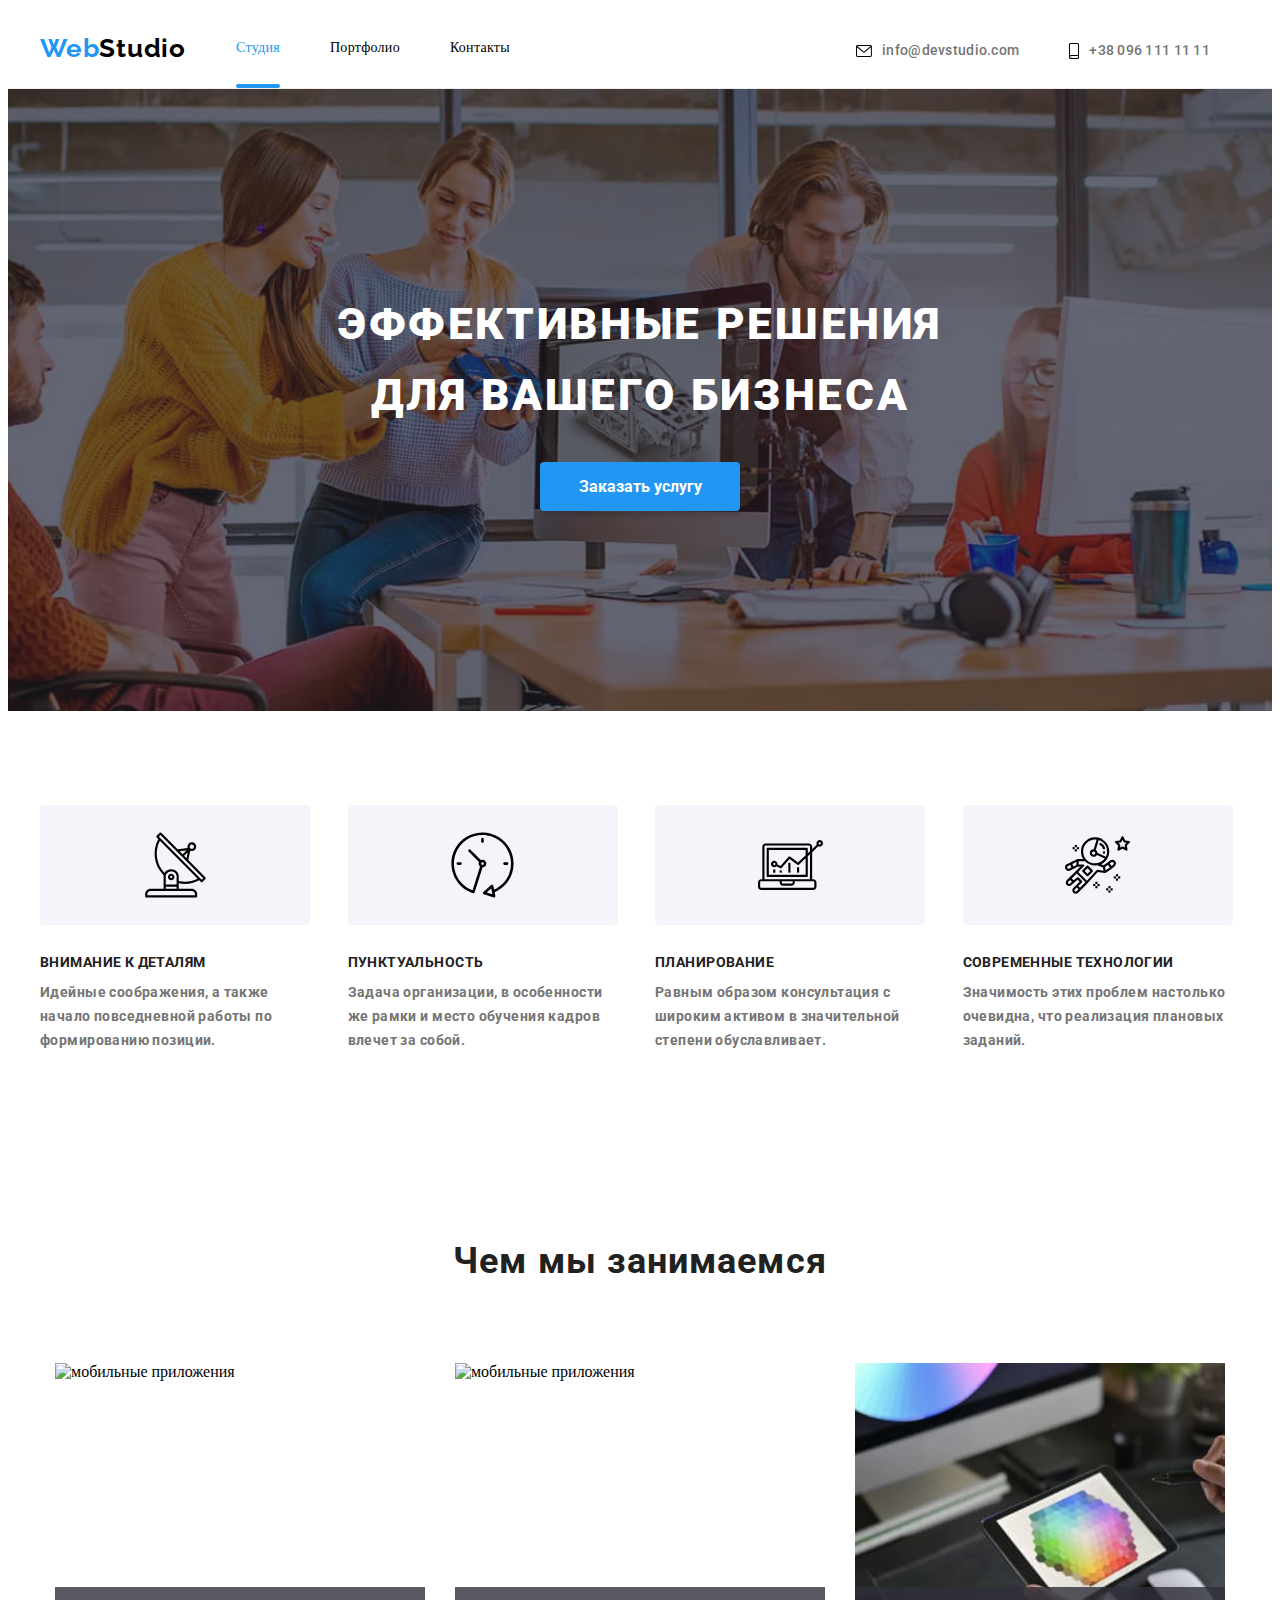
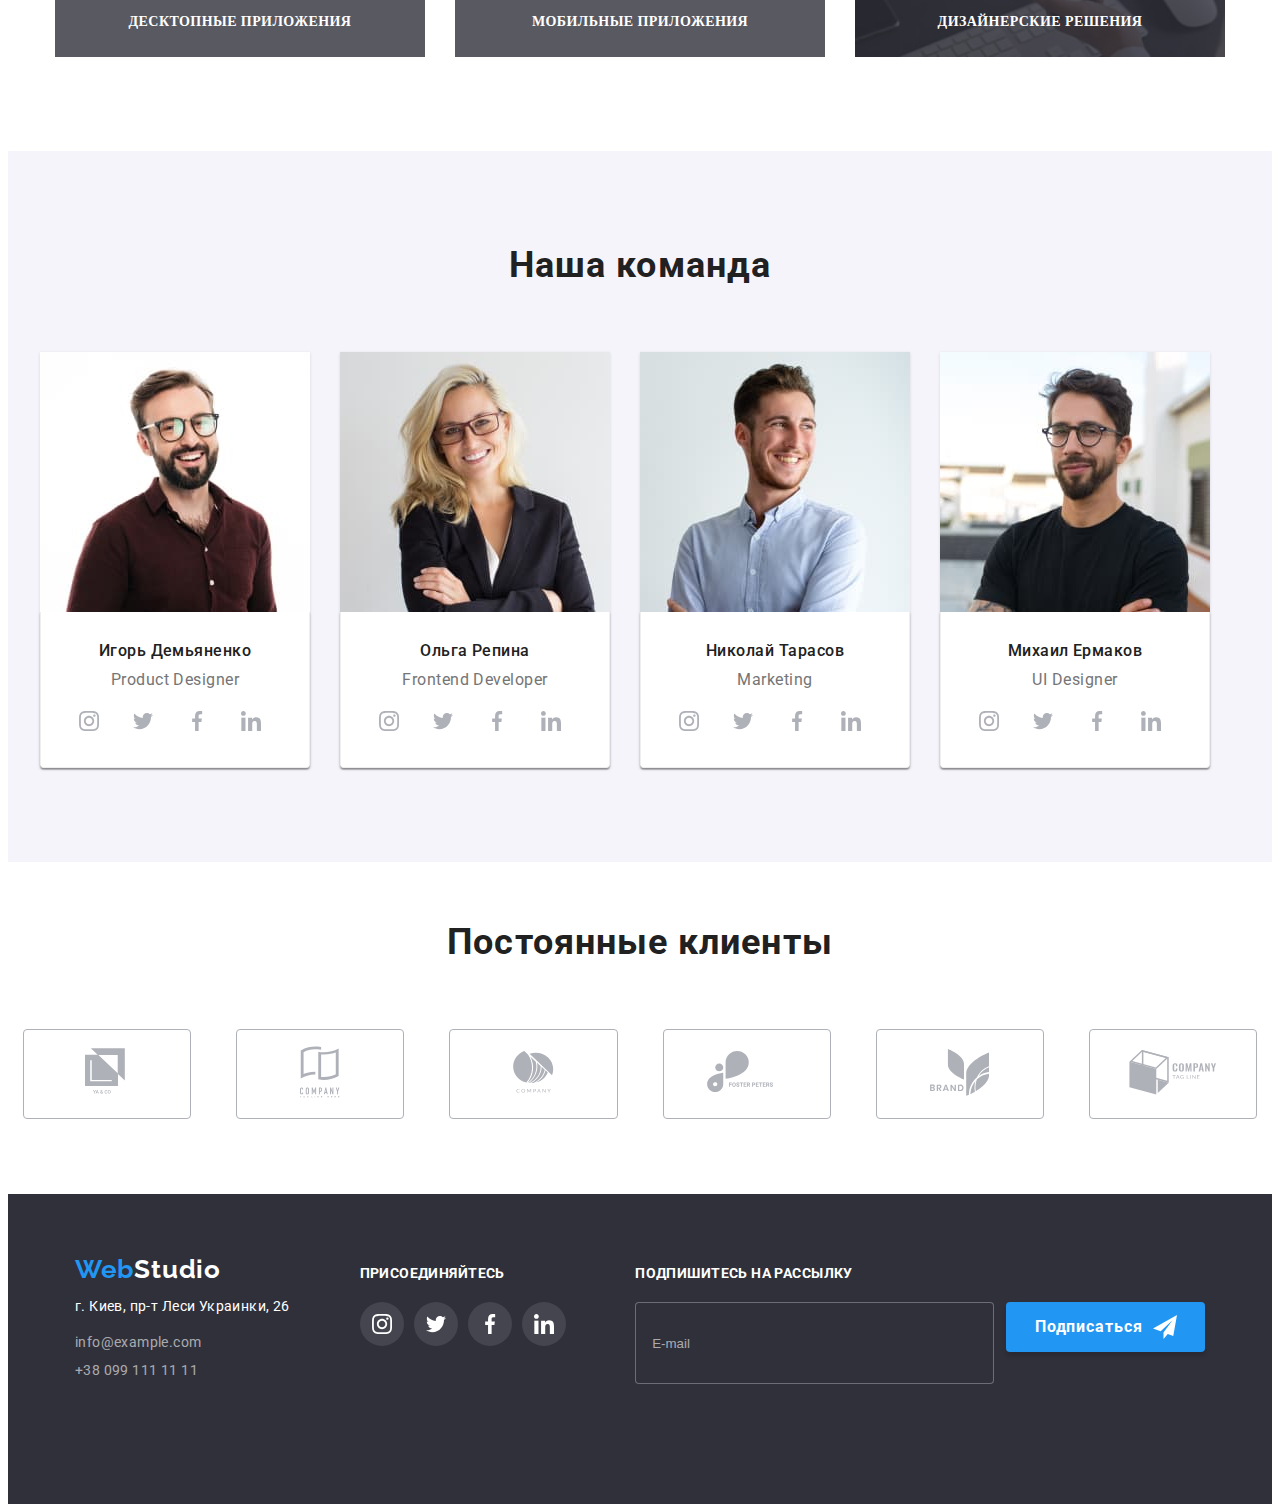
==== index.html @ 05af5a10 "edit igor image" ====
<!DOCTYPE html>
<html lang="en">
<head>
    <meta charset="UTF-8">
    <meta http-equiv="X-UA-Compatible" content="IE=edge">
    <meta name="viewport" content="width=device-width, initial-scale=1.0">
    <title>Студия</title>
    <link rel="preconnect" href="https://fonts.gstatic.com">
    <link href="https://fonts.googleapis.com/css2?family=Raleway:wght@700&family=Roboto:wght@400;500;700;900&display=swap"
        rel="stylesheet">
    <link rel="stylesheet" href="https://cdnjs.cloudflare.com/ajax/libs/modern-normalize/1.0.0/modern-normalize.min.css"
        integrity="sha512-ISS7cAi1PEhQ8jnbJpJZMd29NlhNj4AWYyLOSp2CE/CsHxTCu+r+t0D2yoJudVrd0/8fTVPUVDzY5Tvli75u/g=="
        crossorigin="anonymous" />
        <link rel="stylesheet" href="https://cdnjs.cloudflare.com/ajax/libs/animate.css/4.1.1/animate.min.css" />
    <link rel="stylesheet" href="./css/main.min.css">
</head>
<body>
    <header class="header">
        <div class="container">  

            <a class="main-logo link" href="./index.html">
               <span class="web">Web</span>Studio</a> 

            <nav class="navigation">
                <ul class="navigation-list list ">
                    <li class="navigation-list__navigation-item">
                        <a class="navigation-link link current" href="#">Студия</a></li>
                    <li class="navigation-list__navigation-item">
                        <a class="navigation-link link" href="./portfolio.html">Портфолио</a></li>
                    <li class="navigation-list__navigation-item">
                        <a class="navigation-link link" href="#">Контакты</a></li>
                </ul>
            </nav>

            <button type="button" class="burger-btn" data-menu-button>                
                <svg class="burger-icon" width="40" height="40">
                    <use href="./images/sprite.svg#burger"></use>
                </svg>
            </button>

        <ul class="contact-list list">
            <div class="contact-box">
                <li class="contact-info">
                <a class="contact-list__mail-link link" href="mailto:info@devstudio.com">
                    <svg class="contact-list__icons-contact-link" width="16" height="12">
                        <use href="./images/sprite.svg#icon-envelope"></use>
                    </svg>info@devstudio.com</a>
                </li>                     

                <li class="contact-info">
                <a class="contact-list__tel-link link" href="tel:+380961111111">
                    <svg class="contact-list__icons-contact-link" width="10" height="16">
                        <use href="./images/sprite.svg#icon-smartphone"></use>
                    </svg>+38 096 111 11 11</a>
                </li>               
            </div>          
             

        </ul>
        </div>

                          <!-- ================MOBILE-MENU=================== -->

        <div class="mobile-menu" data-menu>
            <button type="button" class="mobile-menu-close-btn" data-menu-close>
                <svg class="mobile-close-icon" width="40" height="40">
                    <use href="./images/sprite.svg#close_icon"></use>
                </svg>
            </button>
            <ul class="mobile-menu-list list">
                <li class="mobile-menu-item">
                    <a class="mobile-menu-link link" href="#" >Студия</a>
                </li>
                <li class="mobile-menu-item">
                    <a class="mobile-menu-link link" href="./portfolio.html" >Портфолио</a>
                </li>
                <li class="mobile-menu-item">
                    <a class="mobile-menu-link link" href="#" >Контакты</a>
                </li>
            </ul>
            <ul class="mobile-contact-list list">
                <li class="mobile-contact-item">
                    <a href="tel:+380961111111" class="mobile-tel link">
                        +38 096 111 11 11</a>
                </li>
                <li class="mobile-contact-item">
                    <a href="mailto:info@devstudio.com" class="mobile-mail link">
                        info@devstudio.com</a>
                </li>
            </ul>
            <ul class="mobile-social-list list">

                <li class="mobile-social-link">Instagram</li>
                
                <li class="mobile-social-link">Twitter</li>
                
                <li class="mobile-social-link">Facebook</li>
                
                <li class="mobile-social-link">Linkedin</li>
                

            </ul>

        </div>
    </header>   
    <main>
                                                <!-- HERO -->
        <section class="hero section">
            <div class="hero-group">
                <h2 class="hero-item">
                Эффективные решения для вашего бизнеса
            </h2>
            <button type=button class="modal-btn" data-modal-open> Заказать услугу </button>
            </div>
            
        </section>

                                                <!-- ABOUT -->

        <section class="section about">
          <div class="container">
              <ul class="about-list list"> 
                  
            <li class="about-list-item">
                <div class="box">
                    <svg class="svg-icons" width="65" height="70">
                        <use href="./images/sprite.svg#icon-antenna"></use>
                    </svg>
                </div>
                <h3 class="about-title">
                    Внимание к деталям
                </h3>
                <p class="features description">
                    Идейные соображения, а также начало повседневной работы по формированию позиции.
                </p>
            </li>
            <li class="about-list-item">
                <div class="box">
                    <svg class="svg-icons" width="65" height="70">
                        <use href="./images/sprite.svg#icon-clock"></use>
                    </svg>
                </div>
                <h3 class="about-title">
                    Пунктуальность
                </h3>
                <p class="features description">
                    Задача организации, в особенности же рамки и место обучения кадров влечет за собой.
                </p>
            </li>
            <li class="about-list-item">
                <div class="box">
                    <svg class="svg-icons" width="65" height="70">
                        <use href="./images/sprite.svg#icon-diagram"></use>
                    </svg>
                </div>
                <h3 class="about-title">
                    Планирование
                </h3>
                <p class="features description">
                    Равным образом консультация с широким активом в значительной степени обуславливает.
                </p>
            </li>
            <li class="about-list-item">
                <div class="box">
                    <svg class="svg-icons" width="65" height="70">
                        <use href="./images/sprite.svg#icon-astronaut"></use>
                    </svg>
                </div>
                <h3 class="about-title">
                    Современные технологии
                </h3>
                <p class="features description">
                    Значимость этих проблем настолько очевидна, что реализация плановых заданий.
                </p>
            </li>
            </ul> 
          </div>

        </section>
        
                             <!-- деятельность (ТОЛЬКО ДЛЯ ДЕСКТОПА)-->

        <section class="activity section">

            <div class="activity-container container">
                <h2 class="visually-hidden">галерея работ</h2>
                <h2 class="title">
                    Чем мы занимаемся
                </h2>
                <div class="activity-list">

                    <ul class="activity-item list">
                        <li class="activity-item-img">
                            <p class="activity-text">десктопные приложения</p>
                            <picture>
                                <source srcset="./images/desctop/Деятельность/box1.jpg 1x, ./images/desktop/Деятельность/box1@2x.jpg 2x"
                                    media="(min-width:1200px)">
                                <img src="./images/desctop/Деятельность/" alt="мобильные приложения">
                            </picture>
                        </li>
                        <li class="activity-item-img">
                            <p class="activity-text">мобильные приложения</p>
                            <picture>
                                <source srcset="./images/desctop/Деятельность/box2.jpg 1x, ./images/desktop/Деятельность/box2@2x.jpg 2x" media="(min-width:1200px)">
                                <img src="./images/desctop/Деятельность/" alt="мобильные приложения">
                            </picture>
                        </li>
                        <li class="activity-item-img">
                             <p class="activity-text">дизайнерские решения</p>
                            <picture>
                                <source srcset="./images/desktop/Деятельность/box3.jpg 1x, ./images/desktop/Деятельность/box3@2x.jpg 2x" media="(min-width:1200px)">
                                <img src="./images/desctop/Деятельность/" alt="дизайнерские решения">
                            </picture>
                        </li>   
               
                    </ul>
                </div>
                
            </div>
            
        </section>

                                                <!-- НАША КОМАНДА -->

        <section class="team section">
            
            <div class="team container">
                <h2 class="title">
                    Наша команда
                </h2>
                       
            <ul class="team-list list">
                <li class="team-list-item">
                    
                    <div class="card">
                        
                        <picture>
                            <source srcset="./images/desktop/Игорь/igor.jpg 1x, ./images/desktop/Игорь/igor@2x.jpg 2x" media="(min-width:1200px)">
                            <source srcset="./images/tablet/Игорь/igor.jpg 1x, ./images/tablet/Игорь/igor@2x.jpg 2x" media="(min-width:768px)">
                            <source srcset="./images/mobile/Игорь/igor-m.jpg 1x, ./images/mobile/Игорь/igor-m@2x.jpg 2x" media="(min-width:320px)">
                            <img class="card-img" src="./images/desktop/igor-m.jpg" alt="Игорь Демьяненко">
                        </picture>
                        <div class="card-name">
                            <h3 class="name">Игорь Демьяненко</h3>
                            <p class="function" lang="en">Product Designer</p>
                                        <ul class="social-list">
                                            <li class="social-list-item list">
                                                <a href="" class="social-list-link link">
                                                    <svg class="social-list-icon">
                                        
                                                        <use href="./images/sprite.svg#icon-instagram"></use>
                                                    </svg>
                                                </a>
                                        
                                            </li>
                                            <li class="social-list-item list">
                                                <a href="" class="social-list-link link">
                                                    <svg class="social-list-icon">
                                        
                                                        <use href="./images/sprite.svg#icon-twitter"></use>
                                                    </svg>
                                                </a>
                                        
                                            </li>
                                            <li class="social-list-item list">
                                                <a href="" class="social-list-link link">
                                                    <svg class="social-list-icon">
                                        
                                                        <use href="./images/sprite.svg#icon-facebook"></use>
                                                    </svg>
                                                </a>
                                        
                                            </li>
                                            <li class="social-list-item list">
                                                <a href="" class="social-list-link link">
                                                    <svg class="social-list-icon">
                                        
                                                        <use href="./images/sprite.svg#icon-linkedin"></use>
                                                    </svg>
                                                </a>
                                        
                                            </li>
                                        
                                        </ul>
                        </div>                        
                        
                    </div>
                    
                </li>

                <li class="team-list-item">
                    <div class="card">
                        
                        <picture>
                            <source srcset="./images/desktop/Ольга/olga.jpg 1x, ./images/desktop/Ольга/olga@2x.jpg 2x" media="(min-width:1200px)">
                            <source srcset="./images/tablet/Ольга/olga.jpg 1x, ./images/tablet/Ольга/olga@2x.jpg 2x" media="(min-width:768px)">
                            <source srcset="./images/mobile/Ольга/olga.jpg 1x, ./images/mobile/Ольга/olga@2x.jpg 2x" media="(min-width:320px)">
                            <img class="card-img" src="./images/desktop/Ольга/olga.jpg" alt="Ольга Репина">
                        </picture>

                            <div class="card-name">
                               <h3 class="name">Ольга Репина</h3>
                               <p class="function" lang="en">Frontend Developer</p>
                            <ul class="social-list">
                                <li class="social-list-item list">
                                    <a href="" class="social-list-link link">
                                        <svg class="social-list-icon">
                            
                                            <use href="./images/sprite.svg#icon-instagram"></use>
                                        </svg>
                                    </a>
                            
                                </li>
                                <li class="social-list-item list">
                                    <a href="" class="social-list-link link">
                                        <svg class="social-list-icon">
                            
                                            <use href="./images/sprite.svg#icon-twitter"></use>
                                        </svg>
                                    </a>
                            
                                </li>
                                <li class="social-list-item list">
                                    <a href="" class="social-list-link link">
                                        <svg class="social-list-icon">
                            
                                            <use href="./images/sprite.svg#icon-facebook"></use>
                                        </svg>
                                    </a>
                            
                                </li>
                                <li class="social-list-item list">
                                    <a href="" class="social-list-link link">
                                        <svg class="social-list-icon">
                            
                                            <use href="./images/sprite.svg#icon-linkedin"></use>
                                        </svg>
                                    </a>
                            
                                </li>
                            </div>
                                                             
                    </div>
                </li>

                <li class="team-list-item">
                    <div class="card">
                        
                        <picture>
                            <source srcset="./images/desktop/Николай/nikolai.jpg 1x, ./images/desktop/Николай/nikolai@2x.jpg 2x" media="(min-width:1200px)">
                            <source srcset="./images/tablet/Николай/nikolai.jpg 1x, ./images/tablet/Николай/nikolai@2x.jpg 2x" media="(min-width:768px)">
                            <source srcset="./images/mobile/Николай/nikolai.jpg 1x, ./images/mobile/Николай/nikolai@2x.jpg 2x" media="(min-width:320px)">
                            <img class="card-img" src="./images/desktop/Николай/nikolai.jpg" alt="Николай Тарасов">
                        </picture>

                            <div class="card-name">
                                <h3 class="name">Николай Тарасов</h3>
                                <p class="function" lang="en">Marketing</p>
                                <ul class="social-list">
                                    <li class="social-list-item list">
                                        <a href="#" class="social-list-link link">
                                            <svg class="social-list-icon">
                                
                                                <use href="./images/sprite.svg#icon-instagram"></use>
                                            </svg>
                                        </a>
                                
                                    </li>
                                    <li class="social-list-item list">
                                        <a href="#" class="social-list-link link">
                                            <svg class="social-list-icon">
                                
                                                <use href="./images/sprite.svg#icon-twitter"></use>
                                            </svg>
                                        </a>
                                
                                    </li>
                                    <li class="social-list-item list">
                                        <a href="#" class="social-list-link link">
                                            <svg class="social-list-icon">
                                
                                                <use href="./images/sprite.svg#icon-facebook"></use>
                                            </svg>
                                        </a>
                                
                                    </li>
                                    <li class="social-list-item list">
                                        <a href="#" class="social-list-link link">
                                            <svg class="social-list-icon">
                                
                                                <use href="./images/sprite.svg#icon-linkedin"></use>
                                            </svg>
                                        </a>
                                
                                    </li>
                            </div>
                            
                    </div>
                </li>

                <li class="team-list-item">
                    <div class="card">
                        
                        <picture>
                            <source srcset="./images/desktop/Михаил/misha.jpg 1x, ./images/desktop/Михаил/misha@2x.jpg 2x" media="(min-width:1200px)">
                            <source srcset="./images/tablet/Михаил/misha.jpg 1x, ./images/tablet/Михаил/misha@2x.jpg 2x" media="(min-width:768px)">
                            <source srcset="./images/mobile/Михаил/misha.jpg 1x, ./images/mobile/Михаил/misha@2x.jpg 2x" media="(min-width:320px)">
                            <img class="card-img" src="./images/desktop/Михаил/misha.jpg" alt="Михаил Ермаков">
                        </picture>

                        <div class="card-name">
                            <h3 class="name">Михаил Ермаков</h3>
                            <p class="function" lang="en">UI Designer</p>
                            <ul class="social-list">
                                <li class="social-list-item list">
                                    <a href="#" class="social-list-link link">
                                        <svg class="social-list-icon">
                            
                                            <use href="./images/sprite.svg#icon-instagram"></use>
                                        </svg>
                                    </a>
                            
                                </li>
                                <li class="social-list-item list">
                                    <a href="#" class="social-list-link link">
                                        <svg class="social-list-icon">
                            
                                            <use href="./images/sprite.svg#icon-twitter"></use>
                                        </svg>
                                    </a>
                            
                                </li>
                                <li class="social-list-item list">
                                    <a href="#" class="social-list-link link">
                                        <svg class="social-list-icon">
                            
                                            <use href="./images/sprite.svg#icon-facebook"></use>
                                        </svg>
                                    </a>
                            
                                </li>
                                <li class="social-list-item list">
                                    <a href="#" class="social-list-link link">
                                        <svg class="social-list-icon">
                            
                                            <use href="./images/sprite.svg#icon-linkedin"></use>
                                        </svg>
                                    </a>
                            
                                </li>
                        </div>
                                                               
                    </div>
                    
                </li>

            </ul>
            </div>
        </section> 

                                                <!--ПОСТОЯННЫЕ КЛИЕНТЫ-->           
                   
        <section class="clients section">

            <h2 class="title">
                Постоянные клиенты
            </h2>
            <ul class="clients-list list">
                <div class="clients-list-box">
                    <li class="clients-list-item list">
                    <a class="clientt-list-item-link link" href="#">
                        <svg class="client-logo" width="44" height="49">
                            <use href="./images/sprite.svg#icon-logo1"></use>
                        </svg>
                    </a>

                </li>
                <li class="clients-list-item list">
                    <a class="clientt-list-item-link link" href="#">
                        <svg class="client-logo" width="40" height="52">
                            <use href="./images/sprite.svg#icon-logo2"></use>
                        </svg>
                    </a>
                    
                </li>
                <li class="clients-list-item list">
                    <a class="clientt-list-item-link link" href="#">
                        <svg class="client-logo" width="41" height="42">
                            <use href="./images/sprite.svg#icon-logo3"></use>
                        </svg>
                    </a>
                 </li>
                 <li class="clients-list-item list">
                    <a class="clientt-list-item-link link" href="#">
                        <svg class="client-logo" width="79" height="42">
                            <use href="./images/sprite.svg#icon-logo4"></use>
                        </svg>
                    </a>
                    

                </li>
                <li class="clients-list-item list">
                    <a class="clientt-list-item-link link" href="#">
                        <svg class="client-logo" width="59" height="47">
                            <use href="./images/sprite.svg#icon-logo5"></use>
                        </svg>
                    </a>
                    

                </li>
                <li class="clients-list-item list">
                    <a class="clientt-list-item-link link" href="#">
                        <svg class="client-logo" width="88" height="45">
                            <use href="./images/sprite.svg#icon-logo6"></use>
                        </svg>
                    </a>
                    

                </li>

                </div>
                    

               
                
            </ul>
        </section>
    </main>
                                                <!-- FOOTER -->

    <footer class="footer">
        <div class="footer-main container">
            <div class="footer-wrapper">
                 <div class="footer-adress">
                     <div class="logo">
                    <a class="footer-logo link" href="">
                        <span class="web">Web</span>Studio</a>
                </div>
    
            <address class="adress">
                <ul class="adress-list list">
                    <li>
                        <a class="location-link link" href="">г. Киев, пр-т Леси Украинки, 26</a>
                    </li>
                    <li>
                        <a class="footer-link-mail link" href="mailto:info@example.com">info@example.com</a>
                    </li>
                    <li>
                        <a class="footer-link-tel link" href="tel:+380991111111">+38 099 111 11 11</a>
                    </li>
                </ul>
            </address>
                 </div>

                    <div class="footer-wrapper-social">
                <div class="join-title">
                    <p class="join">присоединяйтесь</p>
                </div>
                
                <ul class="footer-social-list list">
                    <li class="social-item">
                        <a href="" class="social-link link" >
                            <svg class="icon-social" width="20" height="20">
                                <use href="./images/sprite.svg#icon-instagram"></use>
                            </svg>
                        </a>
                    </li>
                    <li class="social-item">
                        <a href="" class="social-link link" >
                            <svg class="icon-social" width="20" height="20">
                                <use href="./images/sprite.svg#icon-twitter"></use>
                            </svg>
                        </a>
                    </li>
                    <li class="social-item">
                        <a href="" class="social-link link" >
                            <svg class="icon-social" width="20" height="20">
                                <use href="./images/sprite.svg#icon-facebook"></use>
                            </svg>
                        </a>
                    </li>
                    <li class="social-item">
                        <a href="" class="social-link link">
                            <svg class="icon-social" width="20" height="20">
                                <use href="./images/sprite.svg#icon-linkedin"></use>
                            </svg>
                        </a>
                    </li>
                </ul>
            </div>

            <div class="footer-form">
                <b class="subscribe">Подпишитесь на рассылку</b>
                <form class="footer-form-items">
                    <input class="subscribe-input" type="email" placeholder="E-mail">
                    <button type="submit" class="subscribe-btn">Подписаться
                        <svg class="send-icon" width="24" height="24">
                            <use href="./images/sprite.svg#icon-send"></use>
                        </svg>
                    </button>
                </form>
            </div>
                
            </div>
         
        </div>
    </footer>

                                                <!--МОДАЛЬНОЕ ОКНО-->
                                                          
    <div class="backdrop is-hidden" data-modal>

        <div class="modal">
            <button type="button" class="modal-close-btn" data-modal-close>
                <svg class="icon-close" width="11" height="11" >
                    <use href="./images/sprite.svg#Vector"></use>
                </svg>
            </button>

            <form action="#" class="modal-form">
                <b class="headline">Оставьте свои данные, мы вам презвоним</b>
                <label class="modal-form-field">
                    Имя
                    <span class="modal-form-input-wrapper">
                        <input type="text" name="user-name" class="modal-form-input" required minlength="2">
                    <svg class="modal-form-icon">
                        <use href="./images/sprite.svg#person"></use>
                    </svg>
                    </span>
                    
                </label> 

                <label class="modal-form-field">
                    Телефон
                    <span class="modal-form-input-wrapper">
                        <input type="tel" name="user-phone" class="modal-form-input" required pattern="[0-9]{3}-[0-9]{3}-[0-9]{2}-[0-9]{2}" title="096-111-11-11">
                    <svg class="modal-form-icon">
                        <use href="./images/sprite.svg#phone"></use>
                    </svg>
                    </span>
                    
                    </label>
                </label>
                
            <label class="modal-form-field">
                    Почта
                    <span class="modal-form-input-wrapper">
                        <input type="email" name="user-email" class="modal-form-input" required>
                    <svg class="modal-form-icon">
                        <use href="./images/sprite.svg#email"></use>
                    </svg>
                    </span>
                    
            </label>
                
            <label class="modal-form-field">
                    Комментарий
                    <textarea name="user-comment" class="modal-form-comment" placeholder="Введите текст"></textarea>
            </label>

               <input type="checkbox" id="user-term" name="user-term" class="modal-form-term visually-hidden" >
            <label for="user-term" class="modal-form-check-desk">
                   Соглашаюсь с рассылкой и принимаю&nbsp<a href="" class="checkbox-link">Условия договора</a>
            </label>
                
                <button type="submit" class="modal-form-btn">Отправить</button>

            </form>

        </div>
    </div>

    <script src="./js/mobile-menu.js"></script>
    <script src="./js/modal.js"></script>
    
</body>
</html>
---- css/main.min.css ----
:root{--main-font: 'Roboto', sans-serif;--secondary-font: 'Raleway', sans-serif;--accent-color: #2196f3;--section-pt: 94px;--section-pb: 94px}.visually-hidden{position:absolute !important;clip:rect(1px 1px 1px 1px);clip:rect(1px, 1px, 1px, 1px);padding:0 !important;border:0 !important;height:1px !important;width:1px !important;overflow:hidden}h1,h2,h3,h4,h5,h6,p{margin:0}ul,ol{margin:0;padding:0}img{display:block}.link{text-decoration:none;display:inline-block}.list{list-style:none}.adress{font-style:normal}.container{padding-left:15px;padding-right:15px}.header .container{display:flex;align-items:center;justify-content:space-between}@media screen and (min-width: 480px){.container{width:480px;margin:0 auto}}@media screen and (min-width: 768px){.container{width:768px}}@media screen and (min-width: 1200px){.container{width:1200px}}.social-link{justify-content:center;align-items:center;display:inline-flex;width:44px;height:44px;border-radius:50%;background:rgba(255,255,255,0.1);transition:background-color 250ms}.social-link:hover,.social-link:focus{background-color:var(--accent-color)}@media screen and (max-width: 767px){.descrition{padding-top:3px;padding-bottom:3px;line-height:1.71;letter-spacing:0.03em;font-family:Roboto;font-weight:400;font-size:14px;line-height:24px;color:#757575}}@media screen and (min-width: 1200px){.description{font-family:var(--main-font);font-weight:700;font-size:14px;line-height:1.71;letter-spacing:0.03em;color:#757575}}.title{font-family:var(--main-font);font-weight:700;font-size:36px;line-height:1.16;text-align:center;letter-spacing:0.03em;color:#212121;margin-bottom:50px}.social-list-link{justify-content:center;align-items:center;display:inline-flex;width:44px;height:44px;border-radius:50%;background-color:#ffffff;transition:background-color 250ms cubic-bezier(0.4, 0, 0.2, 1)}.social-list-link:hover,.social-list-link:focus{background-color:var(--accent-color)}.social-list-icon{fill:#afb1b8;width:20px;height:20px;transition:fill 250ms cubic-bezier(0.4, 0, 0.2, 1)}.social-list-link:hover .social-list-icon,.social-list-link:focus .social-list-icon{fill:#ffffff}.social-list{display:flex;justify-content:center;margin-right:10px}.section{padding-top:var(--section-pt);padding-bottom:var(--section-pb);margin:0 auto}.modal-btn{font-family:var(--main-font);font-weight:bold;font-size:16px;color:#ffffff;line-height:1.87;cursor:pointer;min-width:200px;display:block;margin:0 auto;box-shadow:0px 4px 4px rgba(0,0,0,0.15);padding:10px 32px;background-color:#2196f3;border:none;border-radius:4px;transition:background-color 250ms cubic-bezier(0.4, 0, 0.2, 1)}.modal-btn:hover,.modal-btn:focus{color:#ffffff;background:var(--accent-color)}@media screen and (max-width: 767px){.buttons{display:flex;flex-wrap:wrap;justify-content:flex-start;margin-bottom:40px}.buttons-item{margin-top:8px;margin-right:8px}}@media screen and (min-width: 768px){.buttons{display:flex;justify-content:center;text-align:center;margin-bottom:50px}}.portfolio-btn{font-family:var(--main-font);font-weight:bold;font-size:16px;line-height:1.87;cursor:pointer;display:block;margin-right:8px;padding:6px 22px;border:0;border-radius:4px;transition:color 250ms cubic-bezier(0.4, 0, 0.2, 1),background-color 250ms cubic-bezier(0.4, 0, 0.2, 1)}.portfolio-btn:hover,.portfolio-btn:focus{color:#ffffff;background:var(--accent-color)}.projects{display:flex;flex-wrap:wrap;margin-left:-30px;margin-top:-30px}.project-list-item{text-align:center;margin-left:30px;margin-top:30px;flex-basis:calc(100% / 3 - 30px)}.project-list-item:hover{box-shadow:1px 4px 6px 0px rgba(0,0,0,0.16);box-shadow:0px 4px 4px 0px rgba(0,0,0,0.06);box-shadow:0px 1px 1px 0px rgba(0,0,0,0.12)}.project-list-content-wrapper{position:relative;overflow:hidden}.overlay{position:absolute;top:0;left:0;background-color:rgba(33,150,243,0.9);color:#ffffff;padding-left:24px;padding-right:24px;padding-top:63px;padding-bottom:63px;height:100%;overflow:auto;transform:translateY(100%);opacity:0;transition:transform 300ms cubic-bezier(0.4, 0, 0.2, 1)}.project-card-link:hover .overlay,.project-card-link:focus .overlay{transform:translateY(0%);opacity:1}.project-name{font-family:var(--main-font);font-weight:700;font-size:18px;line-height:2;letter-spacing:0.06em;color:#212121}.project-type{font-family:var(--main-font);font-weight:400;font-size:16px;line-height:1.87;letter-spacing:0.03em;color:#757575}.backdrop{position:fixed;top:0;left:0;width:100vw;height:100vh;background-color:rgba(0,0,0,0.2);transition-duration:300ms}@media screen and (max-width: 767px){.modal{position:absolute;top:50%;left:50%;transform:translate(-50%, -50%);width:450px;height:609px;background-color:#ffffff;border-radius:4px;padding:40px}.modal-form-field{margin-top:10px}.modal-form-check-desk{display:flex;align-items:center}.modal-form-check-desk::before{display:block;content:'';width:16px;height:16px;outline:1px solid #000000;cursor:pointer;margin-right:8px}.modal-form-term:checked+.modal-form-check-desk::before{background-image:url("../images/checkbox-icon.svg");background-repeat:no-repeat;background-color:var(--accent-color);background-position:center}.modal-form-term:focus+.modal-form-check-desk::before{box-shadow:0 0 0 2px var(--accent-color)}.modal-close-btn{position:absolute;top:8px;right:8px;width:30px;height:30px;border-radius:50%;outline:none;background-color:#fff;border:1px solid rgba(0,0,0,0.1)}.icon-close:hover,.icon-close:focus{fill:var(--accent-color);transition:fill 250ms cubic-bezier(0.4, 0, 0.2, 1)}.is-hidden{opacity:0;visibility:hidden;pointer-events:none}}@media screen and (min-width: 768px){.modal{position:absolute;top:50%;left:50%;width:450px;max-height:609px;transform:translate(-50%, -50%);background-color:#fff;border-radius:4px;padding:40px}.modal-close-btn{position:absolute;top:13px;right:13px;width:30px;height:30px;border-radius:50%;outline:none;background-color:#fff;border:1px solid rgba(0,0,0,0.1)}.modal-form-check-desk{display:flex;justify-content:center;font-size:12px;line-height:1.16;letter-spacing:0.01em}.modal-form-check-desk::before{display:block;content:'';width:16px;height:16px;outline:1px solid #000000;cursor:pointer;margin-right:8px}.modal-form-term:checked+.modal-form-check-desk::before{background-image:url("../images/checkbox-icon.svg");background-repeat:no-repeat;background-color:var(--accent-color);background-position:center}.modal-form-term:focus+.modal-form-check-desk::before{box-shadow:0 0 0 2px var(--accent-color)}.is-hidden{opacity:0;visibility:hidden;pointer-events:none}}@media screen and (min-width: 1200px){.modal{position:absolute;top:50%;left:50%;transform:translate(-50%, -50%);width:528px;height:580px;background-color:#ffffff;border-radius:4px;padding:40px}.modal-close-btn{position:absolute;display:flex;justify-content:center;align-items:center;width:30px;height:30px;margin-left:auto;border-radius:50%;top:8px;right:8px;cursor:pointer;background-color:#fff;border:1px solid rgba(0,0,0,0.1);outline:none}.modal-close-btn:focus,.modal-close-btn:hover{outline:none;border-color:var(--accent-color);transition:border-color 250ms cubic-bezier(0.4, 0, 0.2, 1)}.icon-close:hover,.icon-close:focus{fill:var(--accent-color);transition:fill 250ms cubic-bezier(0.4, 0, 0.2, 1)}.is-hidden{opacity:0;visibility:hidden;pointer-events:none}}.modal-form{display:flex;flex-direction:column}.modal-form b{font-weight:700;font-size:20px;line-height:1.15;text-align:center;letter-spacing:0.03em;margin-bottom:12px}.modal-form-input{width:100%;height:40px;border:1px solid rgba(33,33,33,0.2);border-radius:4px;padding-left:42px}.modal-form-input:focus{outline:none;border-color:var(--accent-color);transition:border-color 250ms cubic-bezier(0.4, 0, 0.2, 1)}.modal-form-input-wrapper{display:block;position:relative;margin-top:4px}.modal-form-icon{position:absolute;display:block;width:18px;height:18px;top:50%;bottom:0;left:12px;transform:translateY(-50%);transition:fill 250ms cubic-bezier(0.4, 0, 0.2, 1)}.modal-form-input:focus+.modal-form-icon{fill:var(--accent-color)}.modal-form-comment{width:100%;height:120px;border:1px solid rgba(33,33,33,0.2);box-sizing:border-box;border-radius:4px;margin-top:4px;margin-bottom:20px;padding:12px 16px;resize:none;transition:border-color 250ms cubic-bezier(0.4, 0, 0.2, 1)}.modal-form-comment::placeholder{color:rgba(117,117,117,0.5)}.modal-form-comment:focus{outline:none;border-color:var(--accent-color)}.checkbox-link{color:var(--accent-color)}.modal-form-check-desk{font-size:12px;line-height:1.16;letter-spacing:0.01em}.modal-form-btn{font-family:var(--main-font);font-weight:bold;font-size:16px;color:#ffffff;line-height:1.87;cursor:pointer;min-width:200px;display:block;margin:0 auto;box-shadow:0px 4px 4px rgba(0,0,0,0.15);padding:10px 32px;background-color:#2196f3;border:none;border-radius:4px;margin-top:30px;margin-bottom:40px}@media screen and (max-width: 767px){.navigation-list{display:none}.contact-list{display:none}.burger-btn,.mobile-menu-close-btn{background-color:transparent;border:none;padding:0}.mobile-menu-close-btn{position:absolute;top:10px;right:15px}.svg:transition{fill:var(--accent-color)}.burger-icon{fill:#000}.mobile-menu{position:fixed;z-index:999;top:0;left:50%;width:100vw;height:100vh;padding:48px 40px;overflow:scroll;transform:translateY(-100%) translateX(-50%);transition:250ms cubic-bezier(0.4, 0, 0.2, 1);background-color:#ffffff}.mobile-menu.is-open{transform:translateY(0) translateX(-50%);transition:250ms cubic-bezier(0.4, 0, 0.2, 1)}.mobile-menu-list{margin-bottom:25vh}}.mobile-menu-item{font-family:var(--main-font);font-weight:500;font-size:40px;line-height:1.8;letter-spacing:0.02em;color:#212121}.mobile-contact-list{display:block;margin-bottom:64px}.mobile-menu-link{font-weight:500;font-size:40px;line-height:1.17;letter-spacing:0.02em;color:#212121}.mobile-menu-link:hover,.mobile-menu-link:focus{color:var(--accent-color)}.mobile-contact-item{padding-bottom:32px}.mobile-tel{font-family:Roboto;font-weight:500;font-size:34px;line-height:1.17;letter-spacing:0.02em;color:#2196f3}.mobile-mail{font-family:Roboto;font-weight:500;font-size:24px;line-height:1.16;letter-spacing:0.02em;color:#757575}@media screen and (min-width: 768px){.mobile-menu{display:none}.burger-btn{display:none}.navigation-list__navigation-item:not(:last-child){margin-right:50px}.navigation-list{display:flex;align-items:center}.navigation-link{display:inline-block;position:relative;font-weight:500;font-size:14px;line-height:1.14;padding-top:32px;padding-bottom:32px;letter-spacing:0.02em;color:var(--color);transition:color 250ms cubic-bezier(0.4, 0, 0.2, 1)}.navigation-link:hover,.navigation-link:focus{color:var(--accent-color)}.current{color:var(--accent-color)}.current::after{display:block;content:'';position:absolute;bottom:0;left:0;background-color:var(--accent-color);width:100%;height:4px;border-radius:2px}.contact-list{display:block;justify-content:center;align-items:center}.contact-list__tel-link{display:inline-flex;align-items:center;padding-top:10px;font-weight:500;font-size:12px;line-height:1.14;letter-spacing:0.02em;color:#757575;transition:color 250ms var(--accent-color)}.contact-list__mail-link{display:inline-flex;align-items:center;padding-top:10px;font-weight:500;font-size:12px;letter-spacing:0.02em;color:#757575;transition:color 250ms var(--accent-color)}}.contact-list__icons-contact-link{margin-right:10px;color:#757575;transition:color 250ms cubic-bezier(0.4, 0, 0.2, 1)}.contact-list__icons-contact-link:hover,.contact-list__icons-contact-link:focus{fill:var(--accent-color)}.mobile-social-list{display:flex;align-items:center;justify-content:start}.mobile-social-link{font-family:Roboto;font-style:normal;font-weight:500;font-size:18px;line-height:22px;letter-spacing:0.02em;color:#2196f3}.mobile-social-link:not(:last-child){margin-right:10px;padding-right:10px;border-right:1px solid rgba(33,33,33,0.2)}.main-logo{font-family:var(--secondary-font);font-style:normal;font-weight:bold;font-size:26px;line-height:1.19;letter-spacing:0.03em;color:#000000;transition:color 250ms cubic-bezier(0.4, 0, 0.2, 1)}.main-logo:hover,.main-logo:focus{color:var(--accent-color)}.web{color:#2196f3}@media screen and (min-width: 1200px){.header .container{width:1200px;align-items:center;display:flex}.header{height:80px;border-bottom:1px solid #ececec}.navigation-list__navigation-item:not(:last-child){margin-right:50px}.navigation-list{display:flex;align-items:center;margin-left:50px}.contact-list{display:flex;align-items:center;margin-left:auto}.contact-list__icons-contact-link{display:inline-flex;margin-right:10px;color:#757575;transition:color 250ms cubic-bezier(0.4, 0, 0.2, 1)}.contact-list__icons-contact-link:hover,.contact-list__icons-contact-link:focus{fill:var(--accent-color)}.navigation-link{display:inline-block;position:relative;font-weight:500;font-size:14px;line-height:1.14;padding-top:32px;padding-bottom:32px;letter-spacing:0.02em;color:var(--color);transition:color 250ms cubic-bezier(0.4, 0, 0.2, 1)}.navigation-link:hover,.navigation-link:focus{color:var(--accent-color)}.current{color:var(--accent-color)}.current::after{display:block;content:'';position:absolute;bottom:0;left:0;background-color:var(--accent-color);width:100%;height:4px;border-radius:2px}.contact-list{margin-left:auto}.contact-box{display:flex}.contact-list__tel-link{align-items:center;margin-right:30px;font-family:var(--main-font);font-weight:500;font-size:14px;line-height:1.14;letter-spacing:0.02em;color:#757575;transition:color 250ms cubic-bezier(0.4, 0, 0.2, 1)}.contact-list__tel-link:hover,.contact-list__tel-link:focus{color:var(--accent-color)}.contact-list__mail-link{font-family:var(--main-font);font-weight:500;font-size:14px;line-height:1.14;letter-spacing:0.02em;color:#757575;margin-right:50px;transition:color 250ms cubic-bezier(0.4, 0, 0.2, 1)}.contact-list__mail-link:hover,.contact-list__mail-link:focus{color:var(--accent-color)}}.body{font-family:var(--main-font);color:#ffffff}.hero{padding-left:60px;padding-right:60px;margin:0 auto;background-position:center;background-repeat:no-repeat;background-size:cover;background-color:#2f303a;background-image:linear-gradient(to right, rgba(47,48,58,0.4), rgba(47,48,58,0.4)),url("../images/mobile/Hero/hero.jpg")}@media screen and (min-device-pixel-ratio: 2), screen and (min-resolution: 192dpi), screen and (min-resolution: 2dppx){.hero{background-image:linear-gradient(to right, rgba(47,48,58,0.4), rgba(47,48,58,0.4)),url("../images/mobile/Hero/hero@2x.jpg")}}.hero .hero-item{font-family:var(--main-font);font-weight:900;font-size:26px;line-height:1.62;text-align:center;letter-spacing:0.06em;text-transform:uppercase;color:#ffffff;margin:0 auto;margin-bottom:30px}@media screen and (min-width: 768px){.hero{max-width:1199px;background-image:linear-gradient(to right, rgba(47,48,58,0.4), rgba(47,48,58,0.4)),url("../images/tablet/Hero/hero.jpg")}}@media screen and (min-width: 768px) and (min-device-pixel-ratio: 2), screen and (min-width: 768px) and (min-resolution: 192dpi), screen and (min-width: 768px) and (min-resolution: 2dppx){.hero{background-image:linear-gradient(to right, rgba(47,48,58,0.4), rgba(47,48,58,0.4)),url("../images/tablet/Hero/Hero@2x.jpg")}}@media screen and (min-width: 768px){.hero .hero-item{font-family:var(--main-font);font-weight:900;font-size:44px;line-height:1, 62;text-align:center;letter-spacing:0.06em;text-transform:uppercase;color:#ffffff;width:696px;margin:0 auto;margin-bottom:30px}}@media screen and (min-width: 1200px){.hero{padding-top:200px;padding-bottom:200px;max-width:1600px;background-image:linear-gradient(to right, rgba(47,48,58,0.4), rgba(47,48,58,0.4)),url("../images/tablet/Hero/hero-desctop.jpg")}}@media screen and (min-width: 1200px) and (min-device-pixel-ratio: 2), screen and (min-width: 1200px) and (min-resolution: 192dpi), screen and (min-width: 1200px) and (min-resolution: 2dppx){.hero{background-image:linear-gradient(to right, rgba(47,48,58,0.4), rgba(47,48,58,0.4)),url("../images/tablet/Hero/hero-desctop@2x.jpg")}}@media screen and (max-width: 767px){.section{padding-top:60px;padding-bottom:60px}.box{display:flex;justify-content:center;align-items:center;height:120px;background:#f5f4fa;margin-bottom:30px;border-radius:4px}.about-title{font-family:var(--main-font);font-weight:700;font-size:14px;line-height:1.14;letter-spacing:0.03em;text-transform:uppercase;color:#212121;margin-bottom:10px;text-align:center}.features{padding-top:3px;padding-bottom:3px;line-height:1.71;letter-spacing:0.03em;font-family:Roboto;font-weight:400;font-size:14px;line-height:24px;color:#757575}}@media screen and (min-width: 768px){.box{display:flex;justify-content:center;align-items:center;height:120px;background:#f5f4fa;margin-bottom:30px;border-radius:4px}.about-list-item{flex-basis:calc(100% / 2 - 30px);margin-left:30px;margin-top:30px}.about-list{display:flex;flex-wrap:wrap}}@media screen and (min-width: 1200px){.function{margin-top:10px}.about-list{display:flex;flex-wrap:wrap;margin-left:-30px;margin-top:-30px}.box{display:flex;justify-content:center;align-items:center;width:270px;height:120px;background:#f5f4fa;border-radius:4px;margin-bottom:30px}.about-list-item{flex-basis:calc(100% / 4 - 30px);margin-left:30px;margin-top:30px}.about-title{font-family:var(--main-font);font-weight:700;font-size:14px;line-height:1.14;letter-spacing:0.03em;text-transform:uppercase;color:#212121;margin-bottom:10px}.description{font-family:var(--main-font);font-weight:700;font-size:14px;line-height:1.71;letter-spacing:0.03em;color:#757575}}.card-name{align-items:center;padding-top:30px;padding-bottom:30px;padding-left:0 auto;padding-right:0 auto;border:1px solid #eeeeee;border-top:none;background:#ffffff}.card-title{align-items:center;padding-top:30px;padding-bottom:30px;border:1px solid #eeeeee;border-top:none;background:#ffffff;padding-left:24px;padding-right:24px}.projects{display:flex;flex-wrap:wrap;margin-left:-30px;margin-top:-30px}.project-list-item{text-align:center;margin-left:30px;margin-top:30px;flex-basis:calc(100% / 3 - 30px)}.project-list-item:hover{box-shadow:1px 4px 6px 0px rgba(0,0,0,0.16);box-shadow:0px 4px 4px 0px rgba(0,0,0,0.06);box-shadow:0px 1px 1px 0px rgba(0,0,0,0.12)}.project-list-content-wrapper{position:relative;overflow:hidden}.project-card-link:hover .overlay,.project-card-link:focus .overlay{transform:translateY(0%);opacity:1}.overlay{position:absolute;top:0;left:0;background-color:rgba(33,150,243,0.9);color:#ffffff;padding-left:24px;padding-right:24px;padding-top:63px;padding-bottom:63px;height:100%;overflow:auto;transform:translateY(100%);opacity:0;transition:transform 300ms cubic-bezier(0.4, 0, 0.2, 1)}.project-name{font-family:var(--main-font);font-weight:700;font-size:18px;line-height:2;letter-spacing:0.06em;color:#212121}.project-type{font-family:var(--main-font);font-weight:400;font-size:16px;line-height:1.87;letter-spacing:0.03em;color:#757575}@media screen and (max-width: 767px){.activity{display:none}}@media screen and (min-width: 768px){.activity{display:none}}@media screen and (min-width: 1200px){.activity{width:1200px;display:flex}.title{font-family:var(--main-font);font-weight:700;font-size:36px;line-height:1.16;text-align:center;letter-spacing:0.03em;color:#212121;margin-bottom:50px}.activity-item{display:flex;margin-left:-30px}.activity-item-img{position:relative;flex-basis:calc(100% / 3 - 30px);margin-left:30px;margin-top:30px}.activity-text{position:absolute;bottom:0;right:0;width:100%;font-weight:700;font-size:14px;line-height:1.14;text-align:center;letter-spacing:0.03em;text-transform:uppercase;color:#ffffff;padding-top:27px;padding-bottom:27px;background:rgba(47,48,58,0.8)}}@media screen and (max-width: 767px){.container{padding-left:15px;padding-right:15px}.team{background-color:#f5f4fa}.team-list{display:flex;flex-direction:column}.card{max-width:100%}.card-name{margin-bottom:10px;padding-top:30px;padding-bottom:24px;font-family:var(--main-font);font-weight:500;font-size:16px;line-height:1.19;letter-spacing:0.03em;background:#ffffff;box-shadow:0px 1px 3px rgba(0,0,0,0.12),0px 1px 1px rgba(0,0,0,0.14),0px 2px 1px rgba(0,0,0,0.2);border-radius:0px 0px 4px 4px}.name{text-align:center;font-weight:500;font-size:16px;line-height:1.18;margin-bottom:10px}.function{text-align:center;font-size:16px;line-height:1.18;margin-bottom:16px}.social-list{display:flex;justify-content:center;margin-right:122px;margin-left:122px}.social-list-item:not(:last-child){margin-right:10px}}@media screen and (min-width: 768px){.team{background-color:#f5f4fa}.team-list{display:flex;flex-wrap:wrap;margin:-15px}.social-list{margin:0 auto}.name{text-align:center;font-weight:500;font-size:16px;line-height:1.18;margin-bottom:10px;font-family:var(--main-font);letter-spacing:0.03em;color:#212121}.card-name{text-align:center;padding-top:30px;padding-bottom:24px;font-family:var(--main-font);font-weight:500;font-size:16px;line-height:1.19;letter-spacing:0.03em;background:#ffffff;box-shadow:0px 1px 3px rgba(0,0,0,0.12),0px 1px 1px rgba(0,0,0,0.14),0px 2px 1px rgba(0,0,0,0.2);border-radius:0px 0px 4px 4px}.card{flex-basis:calc((100% - 60px) / 2);margin:15px}.function{margin-top:10px;margin-bottom:16px;font-family:var(--main-font);font-weight:400;font-size:16px;line-height:1.18;text-align:center;letter-spacing:0.03em;color:#757575;margin-bottom:10px}}@media screen and (min-width: 1200px){.team{background-color:#f5f4fa}.social-list{display:flex;justify-content:center}.social-list-link{justify-content:center;align-items:center;display:inline-flex;width:44px;height:44px;border-radius:50%;background-color:#ffffff;transition:background-color 250ms cubic-bezier(0.4, 0, 0.2, 1)}.social-list-link:hover,.social-list-link:focus{background-color:var(--accent-color)}.social-list-icon{fill:#afb1b8;width:20px;height:20px;transition:fill 250ms cubic-bezier(0.4, 0, 0.2, 1)}.social-list-link:hover .social-list-icon,.social-list-link:focus .social-list-icon{fill:#ffffff}.social-list{display:flex;justify-content:center;margin-right:10px}.social-list-item:not(:last-child){margin-right:10px}.card-img{display:block;width:100%}.card{box-shadow:0px 1px 3px 0px rgba(0,0,0,0.12);flex-basis:calc((100%-120px) / 4)}.team-list{display:flex;flex-wrap:nowrap;margin-top:-30px}.team-list-item{margin-top:30px}.function{font-family:var(--main-font);font-weight:400;font-size:16px;line-height:1.18;text-align:center;letter-spacing:0.03em;color:#757575;margin-bottom:10px}}.clients{padding-top:60px;padding-bottom:60px}.clients-list-box{display:flex;flex-wrap:wrap}.clients-list-item{display:flex;justify-content:center;align-items:center;margin:15px 15px;width:210px;height:90px;border:1px solid #afb1b8;box-sizing:border-box;border-radius:4px}.clients-list-item:hover{border-color:var(--accent-color);transition:border 250ms cubic-bezier(0.4, 0, 0.2, 1)}.client-logo{fill:#afb1b8}.clients-list-item:hover .client-logo{fill:var(--accent-color);transition:fill 250ms cubic-bezier(0.4, 0, 0.2, 1)}@media screen and (min-width: 768px){.clients-list-box{display:flex;flex-wrap:wrap;justify-content:space-between}}@media screen and (min-width: 1200px){.clients-list-box{display:flex;flex-wrap:nowrap;justify-content:space-between;margin:0 auto}.clients-list-item{display:flex;justify-content:center;align-items:center;width:170px;height:90px;border:1px solid #afb1b8;box-sizing:border-box;border-radius:4px}.clients-list-item:not(:last-child){margin-right:30px}.clients-list-item:hover{border-color:var(--accent-color);transition:border 250ms cubic-bezier(0.4, 0, 0.2, 1)}.client-logo{fill:#afb1b8}.clients-list-item:hover .client-logo{fill:var(--accent-color);transition:fill 250ms cubic-bezier(0.4, 0, 0.2, 1)}}@media screen and (max-width: 767px){.footer{padding-top:60px;padding-bottom:60px;background:#2f303a;align-items:center}.footer-logo{margin-bottom:20px;margin-right:0;font-family:var(--secondary-font);font-weight:bold;font-size:26px;line-height:1.19;letter-spacing:0.03em;color:#ffffff;transition:color 250ms cubic-bezier(0.4, 0, 0.2, 1)}.footer-logo:hover,.footer-logo:focus{color:var(--accent-color)}.location-link{padding-bottom:8px;font-size:14px;line-height:1.71;letter-spacing:0.03em;color:#ffffff;transition:color 250ms cubic-bezier(0.4, 0, 0.2, 1)}.location-link:hover,.location-link:focus{color:var(--accent-color)}.footer-adress{text-align:center;margin-bottom:60px}.footer-link-mail,.footer-link-tel{padding-bottom:8px;font-family:var(--main-font);font-weight:400;font-size:14px;line-height:2;letter-spacing:0.03em;color:rgba(255,255,255,0.6);transition:color 250ms cubic-bezier(0.4, 0, 0.2, 1)}.footer-link-mail:hover,.footer-link-mail:focus,.footer-link-tel:hover,.footer-link-tel:focus{color:var(--accent-color)}.footer-wrapper{flex-direction:column;align-items:center}.footer-wrapper-social{margin-bottom:60px}.join{text-align:center;margin-bottom:20px;font-weight:700;font-size:14px;line-height:1.14;letter-spacing:0.03em;text-transform:uppercase;color:#ffffff}.footer-social{display:flex;margin-bottom:60px;justify-content:center}.footer-social-list{display:flex;justify-content:space-between;width:206px;height:44px;margin:0 auto}.icon-social{fill:#ffffff;width:20px;height:20px}.footer-form input{width:100%;height:50px;margin:0 auto 20px;border:1px solid rgba(255,255,255,0.3);filter:drop-shadow(0px 4px 4px rgba(0,0,0,0.15));border-radius:4px;background:#2f303a;padding:16px 15px;color:#ffffff}.footer-form b{display:block;margin-bottom:20px;text-align:center;font-weight:700;font-size:14px;line-height:16px;text-transform:uppercase;color:#ffffff}.footer-form button{width:200px;height:50px;left:1185px;top:2785px;background:#2196f3;box-shadow:0px 4px 4px rgba(0,0,0,0.15);border-radius:4px;font-family:var(--main-font);font-weight:700;font-size:16px;line-height:1.87;display:flex;align-items:center;text-align:center;letter-spacing:0.06em;color:#ffffff}.subscribe-btn{padding-left:29px;padding-right:28px;border:none;margin-top:20px;margin:0 auto}.subscribe-input{color:#ffffff}.subscribe-input::placeholder{color:rgba(255,255,255,0.6)}.send-icon{margin-left:10px}}@media screen and (min-width: 768px){.footer{display:flex;padding-top:60px;padding-bottom:60px;background-color:#2f303a}.footer-wrapper{display:flex;flex-wrap:wrap;align-items:baseline;justify-content:space-around}.footer-social-list{display:flex;justify-content:space-between;width:206px;height:44px;margin:0 auto}.join{font-family:var(--main-font);font-weight:700;font-size:14px;line-height:1.14;text-align:center;letter-spacing:0.03em;text-transform:uppercase;color:#ffffff;margin-bottom:20px}.location-link{font-family:var(--main-font);font-weight:400;font-size:14px;line-height:24px;letter-spacing:0.03em;color:#ffffff}.footer-link-mail,.footer-link-tel{font-family:var(--main-font);font-weight:400;font-size:14px;line-height:1.71;text-align:center;letter-spacing:0.03em;color:rgba(255,255,255,0.6)}.footer-logo{margin-bottom:20px;font-family:var(--secondary-font);font-weight:bold;font-size:26px;line-height:1.19;letter-spacing:0.03em;color:#ffffff;transition:color 250ms cubic-bezier(0.4, 0, 0.2, 1)}.social-link{background:rgba(255,255,255,0.1)}.icon-social{fill:#ffffff}.footer-adress{text-align:center;margin-bottom:60px}.subscribe-input{width:450px;background-color:#2f303a;border:1px solid rgba(255,255,255,0.3);border-radius:4px;padding:15px 16px;margin-bottom:20px}.subscribe{display:block;text-align:center;font-family:var(--main-font);font-weight:700;font-size:14px;line-height:1.14;letter-spacing:0.03em;text-transform:uppercase;color:#ffffff;margin-bottom:20px}.subscribe-btn{padding-left:29px;padding-right:28px;border:none;margin-top:20px;margin:0 auto}.footer-form button{width:200px;height:50px;left:1185px;top:2785px;background:#2196f3;box-shadow:0px 4px 4px rgba(0,0,0,0.15);border-radius:4px;font-family:var(--main-font);font-weight:700;font-size:16px;line-height:1.87;display:flex;align-items:center;text-align:center;letter-spacing:0.06em;color:#ffffff}.send-icon{margin-left:10px}}@media screen and (min-width: 1200px){.footer{background:#2f303a;padding-top:60px;padding-bottom:60px}.footer-wrapper{display:flex;align-items:baseline}.footer-adress{text-align:left}.icon-social{fill:#ffffff;width:20px;height:20px}.footer-main{width:1200px;margin:0 auto;padding-left:15px;padding-right:15px}.social-link{justify-content:center;align-items:center;display:inline-flex;width:44px;height:44px;border-radius:50%;background:rgba(255,255,255,0.1);transition:background-color 250ms}.social-link:hover,.social-link:focus{background-color:var(--accent-color)}.footer-logo{display:inline-block;font-family:var(--secondary-font);font-weight:bold;font-size:26px;line-height:1.19;letter-spacing:0.03em;color:#ffffff;margin-bottom:10px;transition:color 250ms cubic-bezier(0.4, 0, 0.2, 1)}.footer-logo:hover,.footer-logo:focus{color:var(--accent-color)}.footer-link-mail{font-family:var(--main-font);font-weight:400;font-size:14px;line-height:2;letter-spacing:0.03em;color:rgba(255,255,255,0.6);transition:color 250ms cubic-bezier(0.4, 0, 0.2, 1)}.footer-link-mail:hover,.footer-link-mail:focus{color:var(--accent-color)}.footer-link-tel{font-family:var(--main-font);font-weight:400;font-size:14px;line-height:2;letter-spacing:0.03em;color:rgba(255,255,255,0.6);transition:color 250ms cubic-bezier(0.4, 0, 0.2, 1)}.footer-link-tel:hover,.footer-link-tel:focus{color:var(--accent-color)}.location-link{margin-bottom:9px;font-size:14px;line-height:1.71;letter-spacing:0.03em;color:#ffffff;transition:color 250ms cubic-bezier(0.4, 0, 0.2, 1)}.location-link:hover,.location-link:focus{color:var(--accent-color)}.footer-social-list{display:flex;width:206px;height:44px;justify-content:space-between}.footer-form-items{display:flex;width:570px;height:86px}.subscribe{text-align:left;font-family:var(--main-font);font-weight:700;font-size:14px;line-height:1.14;letter-spacing:0.03em;text-transform:uppercase;color:#ffffff;margin-bottom:20px}.subscribe-input{width:358px;height:50px;margin-right:12px;color:#ffffff}.subscribe-input::placeholder{color:rgba(255,255,255,0.6)}.join{font-family:var(--main-font);font-weight:bold;font-size:14px;line-height:1.14;color:#ffffff;letter-spacing:0.03em;text-transform:uppercase;text-align:left}.join-title{margin-bottom:20px}}
/*# sourceMappingURL=main.min.css.map */
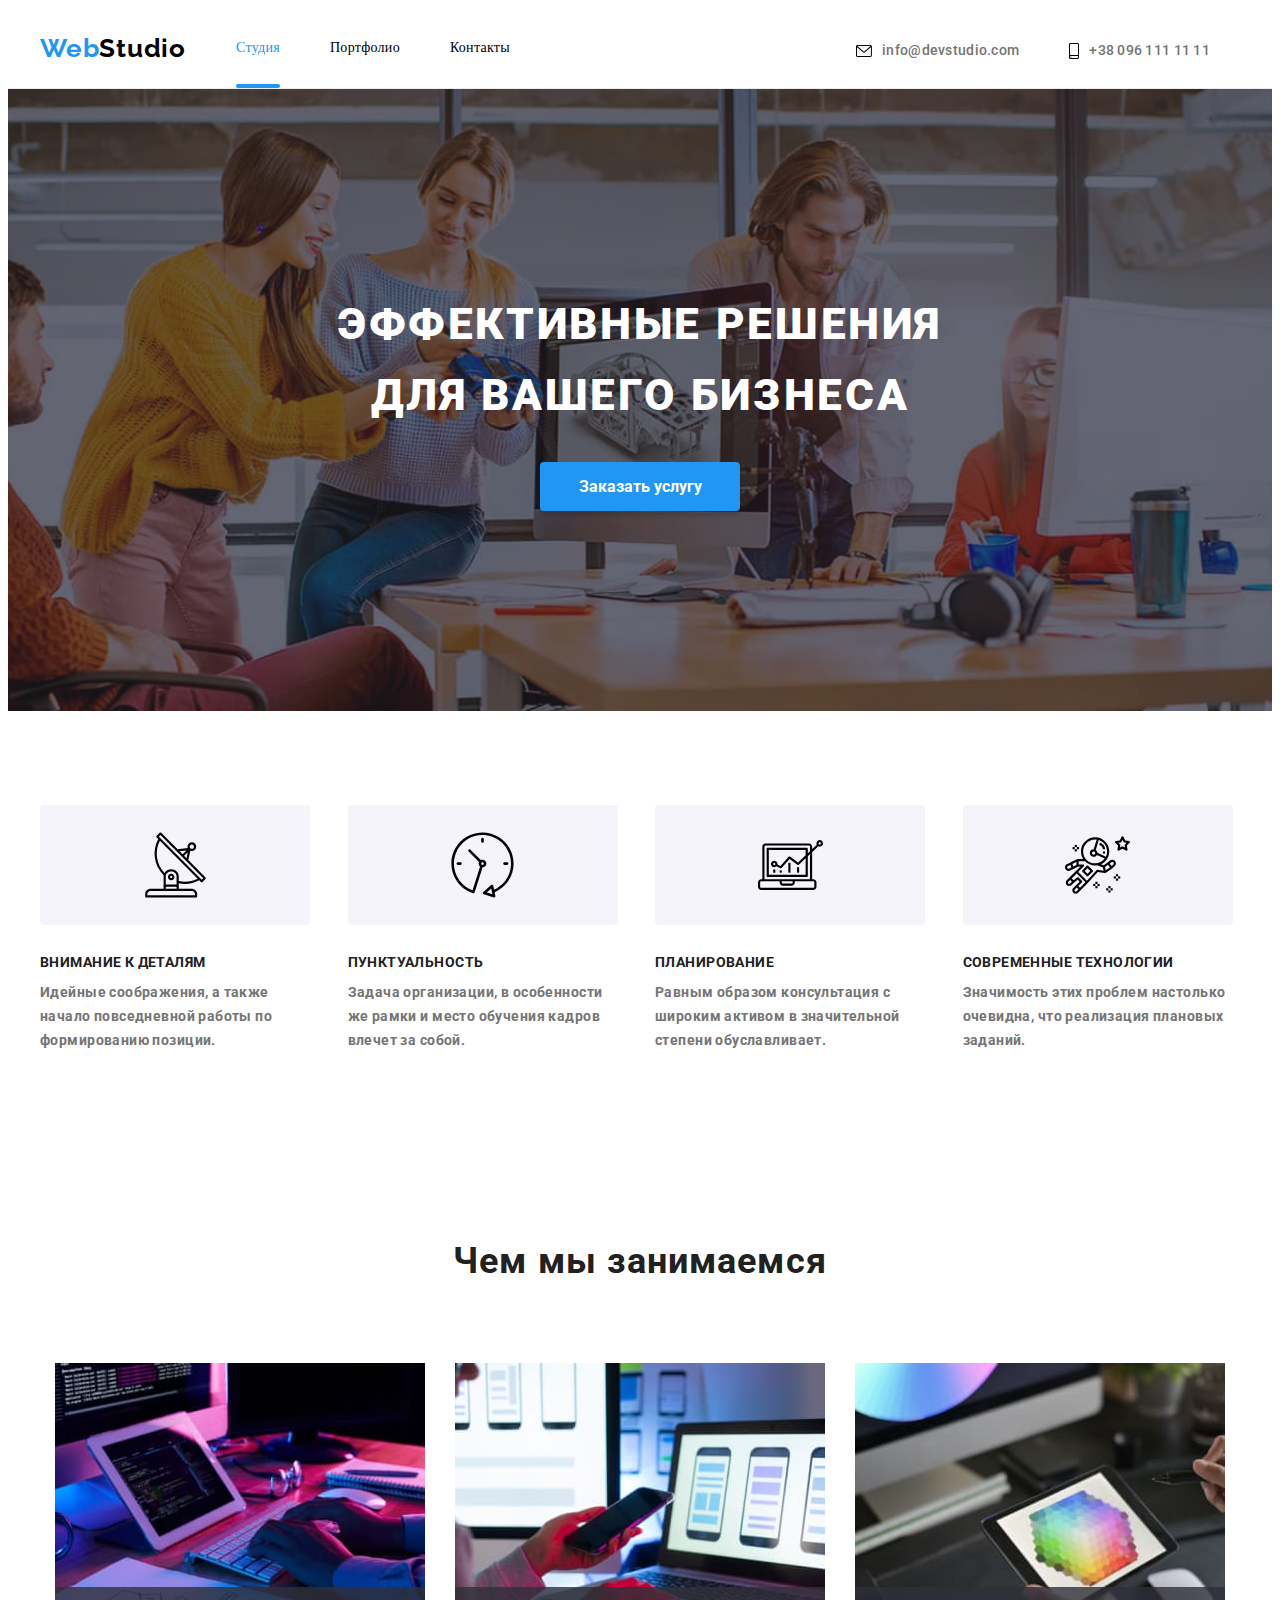
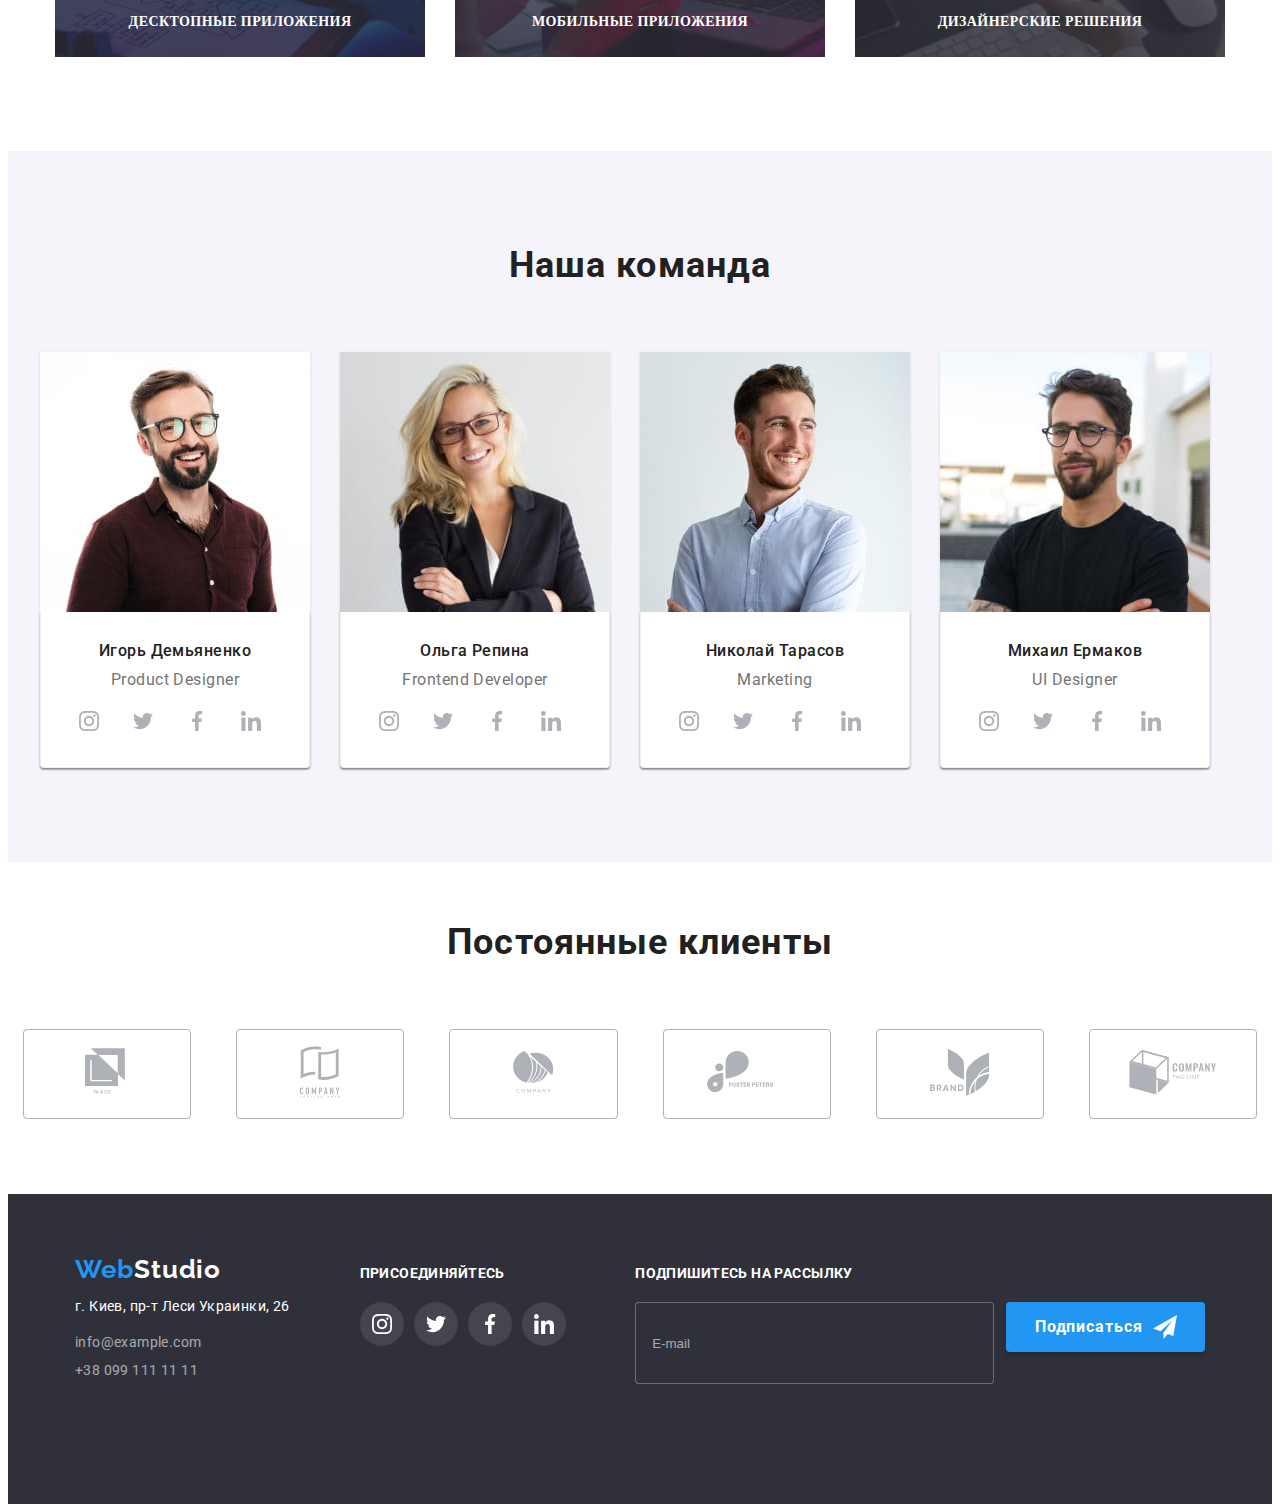
==== commit 8d80acf2: "edit activity" ====
--- a/index.html
+++ b/index.html
@@ -193,23 +193,24 @@
                         <li class="activity-item-img">
                             <p class="activity-text">десктопные приложения</p>
                             <picture>
-                                <source srcset="./images/desctop/Деятельность/box1.jpg 1x, ./images/desktop/Деятельность/box1@2x.jpg 2x"
+                                <source srcset="./images/desktop/Деятельность/box1.jpg 1x, ./images/desktop/Деятельность/box1@2x.jpg 2x"
                                     media="(min-width:1200px)">
-                                <img src="./images/desctop/Деятельность/" alt="мобильные приложения">
+                                <img src="./images/desctop/Деятельность/box1.jpg" alt="дизайнерские решения">
                             </picture>
                         </li>
                         <li class="activity-item-img">
                             <p class="activity-text">мобильные приложения</p>
                             <picture>
-                                <source srcset="./images/desctop/Деятельность/box2.jpg 1x, ./images/desktop/Деятельность/box2@2x.jpg 2x" media="(min-width:1200px)">
-                                <img src="./images/desctop/Деятельность/" alt="мобильные приложения">
+                                <source srcset="./images/desktop/Деятельность/box2.jpg 1x, ./images/desktop/Деятельность/box2@2x.jpg 2x"
+                                    media="(min-width:1200px)">
+                                <img src="./images/desctop/Деятельность/box2.jpg" alt="дизайнерские решения">
                             </picture>
                         </li>
                         <li class="activity-item-img">
                              <p class="activity-text">дизайнерские решения</p>
                             <picture>
                                 <source srcset="./images/desktop/Деятельность/box3.jpg 1x, ./images/desktop/Деятельность/box3@2x.jpg 2x" media="(min-width:1200px)">
-                                <img src="./images/desctop/Деятельность/" alt="дизайнерские решения">
+                                <img src="./images/desctop/Деятельность/box3.jpg" alt="дизайнерские решения">
                             </picture>
                         </li>   
                
@@ -238,7 +239,7 @@
                             <source srcset="./images/desktop/Игорь/igor.jpg 1x, ./images/desktop/Игорь/igor@2x.jpg 2x" media="(min-width:1200px)">
                             <source srcset="./images/tablet/Игорь/igor.jpg 1x, ./images/tablet/Игорь/igor@2x.jpg 2x" media="(min-width:768px)">
                             <source srcset="./images/mobile/Игорь/igor-m.jpg 1x, ./images/mobile/Игорь/igor-m@2x.jpg 2x" media="(min-width:320px)">
-                            <img class="card-img" src="./images/desktop/igor-m.jpg" alt="Игорь Демьяненко">
+                            <img class="card-img" src="./images/mobile/Игорь/igor-m.jpg" alt="Игорь Демьяненко">
                         </picture>
                         <div class="card-name">
                             <h3 class="name">Игорь Демьяненко</h3>
@@ -294,8 +295,8 @@
                         <picture>
                             <source srcset="./images/desktop/Ольга/olga.jpg 1x, ./images/desktop/Ольга/olga@2x.jpg 2x" media="(min-width:1200px)">
                             <source srcset="./images/tablet/Ольга/olga.jpg 1x, ./images/tablet/Ольга/olga@2x.jpg 2x" media="(min-width:768px)">
-                            <source srcset="./images/mobile/Ольга/olga.jpg 1x, ./images/mobile/Ольга/olga@2x.jpg 2x" media="(min-width:320px)">
-                            <img class="card-img" src="./images/desktop/Ольга/olga.jpg" alt="Ольга Репина">
+                            <source srcset="./images/mobile/Ольга/olga-m.jpg 1x, ./images/mobile/Ольга/olga-m@2x.jpg 2x" media="(min-width:320px)">
+                            <img class="card-img" src="./images/mobile/Ольга/olga-m.jpg" alt="Ольга Репина">
                         </picture>
 
                             <div class="card-name">
@@ -349,8 +350,8 @@
                         <picture>
                             <source srcset="./images/desktop/Николай/nikolai.jpg 1x, ./images/desktop/Николай/nikolai@2x.jpg 2x" media="(min-width:1200px)">
                             <source srcset="./images/tablet/Николай/nikolai.jpg 1x, ./images/tablet/Николай/nikolai@2x.jpg 2x" media="(min-width:768px)">
-                            <source srcset="./images/mobile/Николай/nikolai.jpg 1x, ./images/mobile/Николай/nikolai@2x.jpg 2x" media="(min-width:320px)">
-                            <img class="card-img" src="./images/desktop/Николай/nikolai.jpg" alt="Николай Тарасов">
+                            <source srcset="./images/mobile/Николай/nikolai-m.jpg 1x, ./images/mobile/Николай/nikolai-m@2x.jpg 2x" media="(min-width:320px)">
+                            <img class="card-img" src="./images/mobile/Николай/nikolai-m.jpg" alt="Николай Тарасов">
                         </picture>
 
                             <div class="card-name">
@@ -404,8 +405,8 @@
                         <picture>
                             <source srcset="./images/desktop/Михаил/misha.jpg 1x, ./images/desktop/Михаил/misha@2x.jpg 2x" media="(min-width:1200px)">
                             <source srcset="./images/tablet/Михаил/misha.jpg 1x, ./images/tablet/Михаил/misha@2x.jpg 2x" media="(min-width:768px)">
-                            <source srcset="./images/mobile/Михаил/misha.jpg 1x, ./images/mobile/Михаил/misha@2x.jpg 2x" media="(min-width:320px)">
-                            <img class="card-img" src="./images/desktop/Михаил/misha.jpg" alt="Михаил Ермаков">
+                            <source srcset="./images/mobile/Михаил/misha-m.jpg 1x, ./images/mobile/Михаил/misha-m@2x.jpg 2x" media="(min-width:320px)">
+                            <img class="card-img" src="./images/mobile/Михаил/misha-m.jpg" alt="Михаил Ермаков">
                         </picture>
 
                         <div class="card-name">
--- a/css/main.min.css
+++ b/css/main.min.css
@@ -1,2 +1,2 @@
-:root{--main-font: 'Roboto', sans-serif;--secondary-font: 'Raleway', sans-serif;--accent-color: #2196f3;--section-pt: 94px;--section-pb: 94px}.visually-hidden{position:absolute !important;clip:rect(1px 1px 1px 1px);clip:rect(1px, 1px, 1px, 1px);padding:0 !important;border:0 !important;height:1px !important;width:1px !important;overflow:hidden}h1,h2,h3,h4,h5,h6,p{margin:0}ul,ol{margin:0;padding:0}img{display:block}.link{text-decoration:none;display:inline-block}.list{list-style:none}.adress{font-style:normal}.container{padding-left:15px;padding-right:15px}.header .container{display:flex;align-items:center;justify-content:space-between}@media screen and (min-width: 480px){.container{width:480px;margin:0 auto}}@media screen and (min-width: 768px){.container{width:768px}}@media screen and (min-width: 1200px){.container{width:1200px}}.social-link{justify-content:center;align-items:center;display:inline-flex;width:44px;height:44px;border-radius:50%;background:rgba(255,255,255,0.1);transition:background-color 250ms}.social-link:hover,.social-link:focus{background-color:var(--accent-color)}@media screen and (max-width: 767px){.descrition{padding-top:3px;padding-bottom:3px;line-height:1.71;letter-spacing:0.03em;font-family:Roboto;font-weight:400;font-size:14px;line-height:24px;color:#757575}}@media screen and (min-width: 1200px){.description{font-family:var(--main-font);font-weight:700;font-size:14px;line-height:1.71;letter-spacing:0.03em;color:#757575}}.title{font-family:var(--main-font);font-weight:700;font-size:36px;line-height:1.16;text-align:center;letter-spacing:0.03em;color:#212121;margin-bottom:50px}.social-list-link{justify-content:center;align-items:center;display:inline-flex;width:44px;height:44px;border-radius:50%;background-color:#ffffff;transition:background-color 250ms cubic-bezier(0.4, 0, 0.2, 1)}.social-list-link:hover,.social-list-link:focus{background-color:var(--accent-color)}.social-list-icon{fill:#afb1b8;width:20px;height:20px;transition:fill 250ms cubic-bezier(0.4, 0, 0.2, 1)}.social-list-link:hover .social-list-icon,.social-list-link:focus .social-list-icon{fill:#ffffff}.social-list{display:flex;justify-content:center;margin-right:10px}.section{padding-top:var(--section-pt);padding-bottom:var(--section-pb);margin:0 auto}.modal-btn{font-family:var(--main-font);font-weight:bold;font-size:16px;color:#ffffff;line-height:1.87;cursor:pointer;min-width:200px;display:block;margin:0 auto;box-shadow:0px 4px 4px rgba(0,0,0,0.15);padding:10px 32px;background-color:#2196f3;border:none;border-radius:4px;transition:background-color 250ms cubic-bezier(0.4, 0, 0.2, 1)}.modal-btn:hover,.modal-btn:focus{color:#ffffff;background:var(--accent-color)}@media screen and (max-width: 767px){.buttons{display:flex;flex-wrap:wrap;justify-content:flex-start;margin-bottom:40px}.buttons-item{margin-top:8px;margin-right:8px}}@media screen and (min-width: 768px){.buttons{display:flex;justify-content:center;text-align:center;margin-bottom:50px}}.portfolio-btn{font-family:var(--main-font);font-weight:bold;font-size:16px;line-height:1.87;cursor:pointer;display:block;margin-right:8px;padding:6px 22px;border:0;border-radius:4px;transition:color 250ms cubic-bezier(0.4, 0, 0.2, 1),background-color 250ms cubic-bezier(0.4, 0, 0.2, 1)}.portfolio-btn:hover,.portfolio-btn:focus{color:#ffffff;background:var(--accent-color)}.projects{display:flex;flex-wrap:wrap;margin-left:-30px;margin-top:-30px}.project-list-item{text-align:center;margin-left:30px;margin-top:30px;flex-basis:calc(100% / 3 - 30px)}.project-list-item:hover{box-shadow:1px 4px 6px 0px rgba(0,0,0,0.16);box-shadow:0px 4px 4px 0px rgba(0,0,0,0.06);box-shadow:0px 1px 1px 0px rgba(0,0,0,0.12)}.project-list-content-wrapper{position:relative;overflow:hidden}.overlay{position:absolute;top:0;left:0;background-color:rgba(33,150,243,0.9);color:#ffffff;padding-left:24px;padding-right:24px;padding-top:63px;padding-bottom:63px;height:100%;overflow:auto;transform:translateY(100%);opacity:0;transition:transform 300ms cubic-bezier(0.4, 0, 0.2, 1)}.project-card-link:hover .overlay,.project-card-link:focus .overlay{transform:translateY(0%);opacity:1}.project-name{font-family:var(--main-font);font-weight:700;font-size:18px;line-height:2;letter-spacing:0.06em;color:#212121}.project-type{font-family:var(--main-font);font-weight:400;font-size:16px;line-height:1.87;letter-spacing:0.03em;color:#757575}.backdrop{position:fixed;top:0;left:0;width:100vw;height:100vh;background-color:rgba(0,0,0,0.2);transition-duration:300ms}@media screen and (max-width: 767px){.modal{position:absolute;top:50%;left:50%;transform:translate(-50%, -50%);width:450px;height:609px;background-color:#ffffff;border-radius:4px;padding:40px}.modal-form-field{margin-top:10px}.modal-form-check-desk{display:flex;align-items:center}.modal-form-check-desk::before{display:block;content:'';width:16px;height:16px;outline:1px solid #000000;cursor:pointer;margin-right:8px}.modal-form-term:checked+.modal-form-check-desk::before{background-image:url("../images/checkbox-icon.svg");background-repeat:no-repeat;background-color:var(--accent-color);background-position:center}.modal-form-term:focus+.modal-form-check-desk::before{box-shadow:0 0 0 2px var(--accent-color)}.modal-close-btn{position:absolute;top:8px;right:8px;width:30px;height:30px;border-radius:50%;outline:none;background-color:#fff;border:1px solid rgba(0,0,0,0.1)}.icon-close:hover,.icon-close:focus{fill:var(--accent-color);transition:fill 250ms cubic-bezier(0.4, 0, 0.2, 1)}.is-hidden{opacity:0;visibility:hidden;pointer-events:none}}@media screen and (min-width: 768px){.modal{position:absolute;top:50%;left:50%;width:450px;max-height:609px;transform:translate(-50%, -50%);background-color:#fff;border-radius:4px;padding:40px}.modal-close-btn{position:absolute;top:13px;right:13px;width:30px;height:30px;border-radius:50%;outline:none;background-color:#fff;border:1px solid rgba(0,0,0,0.1)}.modal-form-check-desk{display:flex;justify-content:center;font-size:12px;line-height:1.16;letter-spacing:0.01em}.modal-form-check-desk::before{display:block;content:'';width:16px;height:16px;outline:1px solid #000000;cursor:pointer;margin-right:8px}.modal-form-term:checked+.modal-form-check-desk::before{background-image:url("../images/checkbox-icon.svg");background-repeat:no-repeat;background-color:var(--accent-color);background-position:center}.modal-form-term:focus+.modal-form-check-desk::before{box-shadow:0 0 0 2px var(--accent-color)}.is-hidden{opacity:0;visibility:hidden;pointer-events:none}}@media screen and (min-width: 1200px){.modal{position:absolute;top:50%;left:50%;transform:translate(-50%, -50%);width:528px;height:580px;background-color:#ffffff;border-radius:4px;padding:40px}.modal-close-btn{position:absolute;display:flex;justify-content:center;align-items:center;width:30px;height:30px;margin-left:auto;border-radius:50%;top:8px;right:8px;cursor:pointer;background-color:#fff;border:1px solid rgba(0,0,0,0.1);outline:none}.modal-close-btn:focus,.modal-close-btn:hover{outline:none;border-color:var(--accent-color);transition:border-color 250ms cubic-bezier(0.4, 0, 0.2, 1)}.icon-close:hover,.icon-close:focus{fill:var(--accent-color);transition:fill 250ms cubic-bezier(0.4, 0, 0.2, 1)}.is-hidden{opacity:0;visibility:hidden;pointer-events:none}}.modal-form{display:flex;flex-direction:column}.modal-form b{font-weight:700;font-size:20px;line-height:1.15;text-align:center;letter-spacing:0.03em;margin-bottom:12px}.modal-form-input{width:100%;height:40px;border:1px solid rgba(33,33,33,0.2);border-radius:4px;padding-left:42px}.modal-form-input:focus{outline:none;border-color:var(--accent-color);transition:border-color 250ms cubic-bezier(0.4, 0, 0.2, 1)}.modal-form-input-wrapper{display:block;position:relative;margin-top:4px}.modal-form-icon{position:absolute;display:block;width:18px;height:18px;top:50%;bottom:0;left:12px;transform:translateY(-50%);transition:fill 250ms cubic-bezier(0.4, 0, 0.2, 1)}.modal-form-input:focus+.modal-form-icon{fill:var(--accent-color)}.modal-form-comment{width:100%;height:120px;border:1px solid rgba(33,33,33,0.2);box-sizing:border-box;border-radius:4px;margin-top:4px;margin-bottom:20px;padding:12px 16px;resize:none;transition:border-color 250ms cubic-bezier(0.4, 0, 0.2, 1)}.modal-form-comment::placeholder{color:rgba(117,117,117,0.5)}.modal-form-comment:focus{outline:none;border-color:var(--accent-color)}.checkbox-link{color:var(--accent-color)}.modal-form-check-desk{font-size:12px;line-height:1.16;letter-spacing:0.01em}.modal-form-btn{font-family:var(--main-font);font-weight:bold;font-size:16px;color:#ffffff;line-height:1.87;cursor:pointer;min-width:200px;display:block;margin:0 auto;box-shadow:0px 4px 4px rgba(0,0,0,0.15);padding:10px 32px;background-color:#2196f3;border:none;border-radius:4px;margin-top:30px;margin-bottom:40px}@media screen and (max-width: 767px){.navigation-list{display:none}.contact-list{display:none}.burger-btn,.mobile-menu-close-btn{background-color:transparent;border:none;padding:0}.mobile-menu-close-btn{position:absolute;top:10px;right:15px}.svg:transition{fill:var(--accent-color)}.burger-icon{fill:#000}.mobile-menu{position:fixed;z-index:999;top:0;left:50%;width:100vw;height:100vh;padding:48px 40px;overflow:scroll;transform:translateY(-100%) translateX(-50%);transition:250ms cubic-bezier(0.4, 0, 0.2, 1);background-color:#ffffff}.mobile-menu.is-open{transform:translateY(0) translateX(-50%);transition:250ms cubic-bezier(0.4, 0, 0.2, 1)}.mobile-menu-list{margin-bottom:25vh}}.mobile-menu-item{font-family:var(--main-font);font-weight:500;font-size:40px;line-height:1.8;letter-spacing:0.02em;color:#212121}.mobile-contact-list{display:block;margin-bottom:64px}.mobile-menu-link{font-weight:500;font-size:40px;line-height:1.17;letter-spacing:0.02em;color:#212121}.mobile-menu-link:hover,.mobile-menu-link:focus{color:var(--accent-color)}.mobile-contact-item{padding-bottom:32px}.mobile-tel{font-family:Roboto;font-weight:500;font-size:34px;line-height:1.17;letter-spacing:0.02em;color:#2196f3}.mobile-mail{font-family:Roboto;font-weight:500;font-size:24px;line-height:1.16;letter-spacing:0.02em;color:#757575}@media screen and (min-width: 768px){.mobile-menu{display:none}.burger-btn{display:none}.navigation-list__navigation-item:not(:last-child){margin-right:50px}.navigation-list{display:flex;align-items:center}.navigation-link{display:inline-block;position:relative;font-weight:500;font-size:14px;line-height:1.14;padding-top:32px;padding-bottom:32px;letter-spacing:0.02em;color:var(--color);transition:color 250ms cubic-bezier(0.4, 0, 0.2, 1)}.navigation-link:hover,.navigation-link:focus{color:var(--accent-color)}.current{color:var(--accent-color)}.current::after{display:block;content:'';position:absolute;bottom:0;left:0;background-color:var(--accent-color);width:100%;height:4px;border-radius:2px}.contact-list{display:block;justify-content:center;align-items:center}.contact-list__tel-link{display:inline-flex;align-items:center;padding-top:10px;font-weight:500;font-size:12px;line-height:1.14;letter-spacing:0.02em;color:#757575;transition:color 250ms var(--accent-color)}.contact-list__mail-link{display:inline-flex;align-items:center;padding-top:10px;font-weight:500;font-size:12px;letter-spacing:0.02em;color:#757575;transition:color 250ms var(--accent-color)}}.contact-list__icons-contact-link{margin-right:10px;color:#757575;transition:color 250ms cubic-bezier(0.4, 0, 0.2, 1)}.contact-list__icons-contact-link:hover,.contact-list__icons-contact-link:focus{fill:var(--accent-color)}.mobile-social-list{display:flex;align-items:center;justify-content:start}.mobile-social-link{font-family:Roboto;font-style:normal;font-weight:500;font-size:18px;line-height:22px;letter-spacing:0.02em;color:#2196f3}.mobile-social-link:not(:last-child){margin-right:10px;padding-right:10px;border-right:1px solid rgba(33,33,33,0.2)}.main-logo{font-family:var(--secondary-font);font-style:normal;font-weight:bold;font-size:26px;line-height:1.19;letter-spacing:0.03em;color:#000000;transition:color 250ms cubic-bezier(0.4, 0, 0.2, 1)}.main-logo:hover,.main-logo:focus{color:var(--accent-color)}.web{color:#2196f3}@media screen and (min-width: 1200px){.header .container{width:1200px;align-items:center;display:flex}.header{height:80px;border-bottom:1px solid #ececec}.navigation-list__navigation-item:not(:last-child){margin-right:50px}.navigation-list{display:flex;align-items:center;margin-left:50px}.contact-list{display:flex;align-items:center;margin-left:auto}.contact-list__icons-contact-link{display:inline-flex;margin-right:10px;color:#757575;transition:color 250ms cubic-bezier(0.4, 0, 0.2, 1)}.contact-list__icons-contact-link:hover,.contact-list__icons-contact-link:focus{fill:var(--accent-color)}.navigation-link{display:inline-block;position:relative;font-weight:500;font-size:14px;line-height:1.14;padding-top:32px;padding-bottom:32px;letter-spacing:0.02em;color:var(--color);transition:color 250ms cubic-bezier(0.4, 0, 0.2, 1)}.navigation-link:hover,.navigation-link:focus{color:var(--accent-color)}.current{color:var(--accent-color)}.current::after{display:block;content:'';position:absolute;bottom:0;left:0;background-color:var(--accent-color);width:100%;height:4px;border-radius:2px}.contact-list{margin-left:auto}.contact-box{display:flex}.contact-list__tel-link{align-items:center;margin-right:30px;font-family:var(--main-font);font-weight:500;font-size:14px;line-height:1.14;letter-spacing:0.02em;color:#757575;transition:color 250ms cubic-bezier(0.4, 0, 0.2, 1)}.contact-list__tel-link:hover,.contact-list__tel-link:focus{color:var(--accent-color)}.contact-list__mail-link{font-family:var(--main-font);font-weight:500;font-size:14px;line-height:1.14;letter-spacing:0.02em;color:#757575;margin-right:50px;transition:color 250ms cubic-bezier(0.4, 0, 0.2, 1)}.contact-list__mail-link:hover,.contact-list__mail-link:focus{color:var(--accent-color)}}.body{font-family:var(--main-font);color:#ffffff}.hero{padding-left:60px;padding-right:60px;margin:0 auto;background-position:center;background-repeat:no-repeat;background-size:cover;background-color:#2f303a;background-image:linear-gradient(to right, rgba(47,48,58,0.4), rgba(47,48,58,0.4)),url("../images/mobile/Hero/hero.jpg")}@media screen and (min-device-pixel-ratio: 2), screen and (min-resolution: 192dpi), screen and (min-resolution: 2dppx){.hero{background-image:linear-gradient(to right, rgba(47,48,58,0.4), rgba(47,48,58,0.4)),url("../images/mobile/Hero/hero@2x.jpg")}}.hero .hero-item{font-family:var(--main-font);font-weight:900;font-size:26px;line-height:1.62;text-align:center;letter-spacing:0.06em;text-transform:uppercase;color:#ffffff;margin:0 auto;margin-bottom:30px}@media screen and (min-width: 768px){.hero{max-width:1199px;background-image:linear-gradient(to right, rgba(47,48,58,0.4), rgba(47,48,58,0.4)),url("../images/tablet/Hero/hero.jpg")}}@media screen and (min-width: 768px) and (min-device-pixel-ratio: 2), screen and (min-width: 768px) and (min-resolution: 192dpi), screen and (min-width: 768px) and (min-resolution: 2dppx){.hero{background-image:linear-gradient(to right, rgba(47,48,58,0.4), rgba(47,48,58,0.4)),url("../images/tablet/Hero/Hero@2x.jpg")}}@media screen and (min-width: 768px){.hero .hero-item{font-family:var(--main-font);font-weight:900;font-size:44px;line-height:1, 62;text-align:center;letter-spacing:0.06em;text-transform:uppercase;color:#ffffff;width:696px;margin:0 auto;margin-bottom:30px}}@media screen and (min-width: 1200px){.hero{padding-top:200px;padding-bottom:200px;max-width:1600px;background-image:linear-gradient(to right, rgba(47,48,58,0.4), rgba(47,48,58,0.4)),url("../images/tablet/Hero/hero-desctop.jpg")}}@media screen and (min-width: 1200px) and (min-device-pixel-ratio: 2), screen and (min-width: 1200px) and (min-resolution: 192dpi), screen and (min-width: 1200px) and (min-resolution: 2dppx){.hero{background-image:linear-gradient(to right, rgba(47,48,58,0.4), rgba(47,48,58,0.4)),url("../images/tablet/Hero/hero-desctop@2x.jpg")}}@media screen and (max-width: 767px){.section{padding-top:60px;padding-bottom:60px}.box{display:flex;justify-content:center;align-items:center;height:120px;background:#f5f4fa;margin-bottom:30px;border-radius:4px}.about-title{font-family:var(--main-font);font-weight:700;font-size:14px;line-height:1.14;letter-spacing:0.03em;text-transform:uppercase;color:#212121;margin-bottom:10px;text-align:center}.features{padding-top:3px;padding-bottom:3px;line-height:1.71;letter-spacing:0.03em;font-family:Roboto;font-weight:400;font-size:14px;line-height:24px;color:#757575}}@media screen and (min-width: 768px){.box{display:flex;justify-content:center;align-items:center;height:120px;background:#f5f4fa;margin-bottom:30px;border-radius:4px}.about-list-item{flex-basis:calc(100% / 2 - 30px);margin-left:30px;margin-top:30px}.about-list{display:flex;flex-wrap:wrap}}@media screen and (min-width: 1200px){.function{margin-top:10px}.about-list{display:flex;flex-wrap:wrap;margin-left:-30px;margin-top:-30px}.box{display:flex;justify-content:center;align-items:center;width:270px;height:120px;background:#f5f4fa;border-radius:4px;margin-bottom:30px}.about-list-item{flex-basis:calc(100% / 4 - 30px);margin-left:30px;margin-top:30px}.about-title{font-family:var(--main-font);font-weight:700;font-size:14px;line-height:1.14;letter-spacing:0.03em;text-transform:uppercase;color:#212121;margin-bottom:10px}.description{font-family:var(--main-font);font-weight:700;font-size:14px;line-height:1.71;letter-spacing:0.03em;color:#757575}}.card-name{align-items:center;padding-top:30px;padding-bottom:30px;padding-left:0 auto;padding-right:0 auto;border:1px solid #eeeeee;border-top:none;background:#ffffff}.card-title{align-items:center;padding-top:30px;padding-bottom:30px;border:1px solid #eeeeee;border-top:none;background:#ffffff;padding-left:24px;padding-right:24px}.projects{display:flex;flex-wrap:wrap;margin-left:-30px;margin-top:-30px}.project-list-item{text-align:center;margin-left:30px;margin-top:30px;flex-basis:calc(100% / 3 - 30px)}.project-list-item:hover{box-shadow:1px 4px 6px 0px rgba(0,0,0,0.16);box-shadow:0px 4px 4px 0px rgba(0,0,0,0.06);box-shadow:0px 1px 1px 0px rgba(0,0,0,0.12)}.project-list-content-wrapper{position:relative;overflow:hidden}.project-card-link:hover .overlay,.project-card-link:focus .overlay{transform:translateY(0%);opacity:1}.overlay{position:absolute;top:0;left:0;background-color:rgba(33,150,243,0.9);color:#ffffff;padding-left:24px;padding-right:24px;padding-top:63px;padding-bottom:63px;height:100%;overflow:auto;transform:translateY(100%);opacity:0;transition:transform 300ms cubic-bezier(0.4, 0, 0.2, 1)}.project-name{font-family:var(--main-font);font-weight:700;font-size:18px;line-height:2;letter-spacing:0.06em;color:#212121}.project-type{font-family:var(--main-font);font-weight:400;font-size:16px;line-height:1.87;letter-spacing:0.03em;color:#757575}@media screen and (max-width: 767px){.activity{display:none}}@media screen and (min-width: 768px){.activity{display:none}}@media screen and (min-width: 1200px){.activity{width:1200px;display:flex}.title{font-family:var(--main-font);font-weight:700;font-size:36px;line-height:1.16;text-align:center;letter-spacing:0.03em;color:#212121;margin-bottom:50px}.activity-item{display:flex;margin-left:-30px}.activity-item-img{position:relative;flex-basis:calc(100% / 3 - 30px);margin-left:30px;margin-top:30px}.activity-text{position:absolute;bottom:0;right:0;width:100%;font-weight:700;font-size:14px;line-height:1.14;text-align:center;letter-spacing:0.03em;text-transform:uppercase;color:#ffffff;padding-top:27px;padding-bottom:27px;background:rgba(47,48,58,0.8)}}@media screen and (max-width: 767px){.container{padding-left:15px;padding-right:15px}.team{background-color:#f5f4fa}.team-list{display:flex;flex-direction:column}.card{max-width:100%}.card-name{margin-bottom:10px;padding-top:30px;padding-bottom:24px;font-family:var(--main-font);font-weight:500;font-size:16px;line-height:1.19;letter-spacing:0.03em;background:#ffffff;box-shadow:0px 1px 3px rgba(0,0,0,0.12),0px 1px 1px rgba(0,0,0,0.14),0px 2px 1px rgba(0,0,0,0.2);border-radius:0px 0px 4px 4px}.name{text-align:center;font-weight:500;font-size:16px;line-height:1.18;margin-bottom:10px}.function{text-align:center;font-size:16px;line-height:1.18;margin-bottom:16px}.social-list{display:flex;justify-content:center;margin-right:122px;margin-left:122px}.social-list-item:not(:last-child){margin-right:10px}}@media screen and (min-width: 768px){.team{background-color:#f5f4fa}.team-list{display:flex;flex-wrap:wrap;margin:-15px}.social-list{margin:0 auto}.name{text-align:center;font-weight:500;font-size:16px;line-height:1.18;margin-bottom:10px;font-family:var(--main-font);letter-spacing:0.03em;color:#212121}.card-name{text-align:center;padding-top:30px;padding-bottom:24px;font-family:var(--main-font);font-weight:500;font-size:16px;line-height:1.19;letter-spacing:0.03em;background:#ffffff;box-shadow:0px 1px 3px rgba(0,0,0,0.12),0px 1px 1px rgba(0,0,0,0.14),0px 2px 1px rgba(0,0,0,0.2);border-radius:0px 0px 4px 4px}.card{flex-basis:calc((100% - 60px) / 2);margin:15px}.function{margin-top:10px;margin-bottom:16px;font-family:var(--main-font);font-weight:400;font-size:16px;line-height:1.18;text-align:center;letter-spacing:0.03em;color:#757575;margin-bottom:10px}}@media screen and (min-width: 1200px){.team{background-color:#f5f4fa}.social-list{display:flex;justify-content:center}.social-list-link{justify-content:center;align-items:center;display:inline-flex;width:44px;height:44px;border-radius:50%;background-color:#ffffff;transition:background-color 250ms cubic-bezier(0.4, 0, 0.2, 1)}.social-list-link:hover,.social-list-link:focus{background-color:var(--accent-color)}.social-list-icon{fill:#afb1b8;width:20px;height:20px;transition:fill 250ms cubic-bezier(0.4, 0, 0.2, 1)}.social-list-link:hover .social-list-icon,.social-list-link:focus .social-list-icon{fill:#ffffff}.social-list{display:flex;justify-content:center;margin-right:10px}.social-list-item:not(:last-child){margin-right:10px}.card-img{display:block;width:100%}.card{box-shadow:0px 1px 3px 0px rgba(0,0,0,0.12);flex-basis:calc((100%-120px) / 4)}.team-list{display:flex;flex-wrap:nowrap;margin-top:-30px}.team-list-item{margin-top:30px}.function{font-family:var(--main-font);font-weight:400;font-size:16px;line-height:1.18;text-align:center;letter-spacing:0.03em;color:#757575;margin-bottom:10px}}.clients{padding-top:60px;padding-bottom:60px}.clients-list-box{display:flex;flex-wrap:wrap}.clients-list-item{display:flex;justify-content:center;align-items:center;margin:15px 15px;width:210px;height:90px;border:1px solid #afb1b8;box-sizing:border-box;border-radius:4px}.clients-list-item:hover{border-color:var(--accent-color);transition:border 250ms cubic-bezier(0.4, 0, 0.2, 1)}.client-logo{fill:#afb1b8}.clients-list-item:hover .client-logo{fill:var(--accent-color);transition:fill 250ms cubic-bezier(0.4, 0, 0.2, 1)}@media screen and (min-width: 768px){.clients-list-box{display:flex;flex-wrap:wrap;justify-content:space-between}}@media screen and (min-width: 1200px){.clients-list-box{display:flex;flex-wrap:nowrap;justify-content:space-between;margin:0 auto}.clients-list-item{display:flex;justify-content:center;align-items:center;width:170px;height:90px;border:1px solid #afb1b8;box-sizing:border-box;border-radius:4px}.clients-list-item:not(:last-child){margin-right:30px}.clients-list-item:hover{border-color:var(--accent-color);transition:border 250ms cubic-bezier(0.4, 0, 0.2, 1)}.client-logo{fill:#afb1b8}.clients-list-item:hover .client-logo{fill:var(--accent-color);transition:fill 250ms cubic-bezier(0.4, 0, 0.2, 1)}}@media screen and (max-width: 767px){.footer{padding-top:60px;padding-bottom:60px;background:#2f303a;align-items:center}.footer-logo{margin-bottom:20px;margin-right:0;font-family:var(--secondary-font);font-weight:bold;font-size:26px;line-height:1.19;letter-spacing:0.03em;color:#ffffff;transition:color 250ms cubic-bezier(0.4, 0, 0.2, 1)}.footer-logo:hover,.footer-logo:focus{color:var(--accent-color)}.location-link{padding-bottom:8px;font-size:14px;line-height:1.71;letter-spacing:0.03em;color:#ffffff;transition:color 250ms cubic-bezier(0.4, 0, 0.2, 1)}.location-link:hover,.location-link:focus{color:var(--accent-color)}.footer-adress{text-align:center;margin-bottom:60px}.footer-link-mail,.footer-link-tel{padding-bottom:8px;font-family:var(--main-font);font-weight:400;font-size:14px;line-height:2;letter-spacing:0.03em;color:rgba(255,255,255,0.6);transition:color 250ms cubic-bezier(0.4, 0, 0.2, 1)}.footer-link-mail:hover,.footer-link-mail:focus,.footer-link-tel:hover,.footer-link-tel:focus{color:var(--accent-color)}.footer-wrapper{flex-direction:column;align-items:center}.footer-wrapper-social{margin-bottom:60px}.join{text-align:center;margin-bottom:20px;font-weight:700;font-size:14px;line-height:1.14;letter-spacing:0.03em;text-transform:uppercase;color:#ffffff}.footer-social{display:flex;margin-bottom:60px;justify-content:center}.footer-social-list{display:flex;justify-content:space-between;width:206px;height:44px;margin:0 auto}.icon-social{fill:#ffffff;width:20px;height:20px}.footer-form input{width:100%;height:50px;margin:0 auto 20px;border:1px solid rgba(255,255,255,0.3);filter:drop-shadow(0px 4px 4px rgba(0,0,0,0.15));border-radius:4px;background:#2f303a;padding:16px 15px;color:#ffffff}.footer-form b{display:block;margin-bottom:20px;text-align:center;font-weight:700;font-size:14px;line-height:16px;text-transform:uppercase;color:#ffffff}.footer-form button{width:200px;height:50px;left:1185px;top:2785px;background:#2196f3;box-shadow:0px 4px 4px rgba(0,0,0,0.15);border-radius:4px;font-family:var(--main-font);font-weight:700;font-size:16px;line-height:1.87;display:flex;align-items:center;text-align:center;letter-spacing:0.06em;color:#ffffff}.subscribe-btn{padding-left:29px;padding-right:28px;border:none;margin-top:20px;margin:0 auto}.subscribe-input{color:#ffffff}.subscribe-input::placeholder{color:rgba(255,255,255,0.6)}.send-icon{margin-left:10px}}@media screen and (min-width: 768px){.footer{display:flex;padding-top:60px;padding-bottom:60px;background-color:#2f303a}.footer-wrapper{display:flex;flex-wrap:wrap;align-items:baseline;justify-content:space-around}.footer-social-list{display:flex;justify-content:space-between;width:206px;height:44px;margin:0 auto}.join{font-family:var(--main-font);font-weight:700;font-size:14px;line-height:1.14;text-align:center;letter-spacing:0.03em;text-transform:uppercase;color:#ffffff;margin-bottom:20px}.location-link{font-family:var(--main-font);font-weight:400;font-size:14px;line-height:24px;letter-spacing:0.03em;color:#ffffff}.footer-link-mail,.footer-link-tel{font-family:var(--main-font);font-weight:400;font-size:14px;line-height:1.71;text-align:center;letter-spacing:0.03em;color:rgba(255,255,255,0.6)}.footer-logo{margin-bottom:20px;font-family:var(--secondary-font);font-weight:bold;font-size:26px;line-height:1.19;letter-spacing:0.03em;color:#ffffff;transition:color 250ms cubic-bezier(0.4, 0, 0.2, 1)}.social-link{background:rgba(255,255,255,0.1)}.icon-social{fill:#ffffff}.footer-adress{text-align:center;margin-bottom:60px}.subscribe-input{width:450px;background-color:#2f303a;border:1px solid rgba(255,255,255,0.3);border-radius:4px;padding:15px 16px;margin-bottom:20px}.subscribe{display:block;text-align:center;font-family:var(--main-font);font-weight:700;font-size:14px;line-height:1.14;letter-spacing:0.03em;text-transform:uppercase;color:#ffffff;margin-bottom:20px}.subscribe-btn{padding-left:29px;padding-right:28px;border:none;margin-top:20px;margin:0 auto}.footer-form button{width:200px;height:50px;left:1185px;top:2785px;background:#2196f3;box-shadow:0px 4px 4px rgba(0,0,0,0.15);border-radius:4px;font-family:var(--main-font);font-weight:700;font-size:16px;line-height:1.87;display:flex;align-items:center;text-align:center;letter-spacing:0.06em;color:#ffffff}.send-icon{margin-left:10px}}@media screen and (min-width: 1200px){.footer{background:#2f303a;padding-top:60px;padding-bottom:60px}.footer-wrapper{display:flex;align-items:baseline}.footer-adress{text-align:left}.icon-social{fill:#ffffff;width:20px;height:20px}.footer-main{width:1200px;margin:0 auto;padding-left:15px;padding-right:15px}.social-link{justify-content:center;align-items:center;display:inline-flex;width:44px;height:44px;border-radius:50%;background:rgba(255,255,255,0.1);transition:background-color 250ms}.social-link:hover,.social-link:focus{background-color:var(--accent-color)}.footer-logo{display:inline-block;font-family:var(--secondary-font);font-weight:bold;font-size:26px;line-height:1.19;letter-spacing:0.03em;color:#ffffff;margin-bottom:10px;transition:color 250ms cubic-bezier(0.4, 0, 0.2, 1)}.footer-logo:hover,.footer-logo:focus{color:var(--accent-color)}.footer-link-mail{font-family:var(--main-font);font-weight:400;font-size:14px;line-height:2;letter-spacing:0.03em;color:rgba(255,255,255,0.6);transition:color 250ms cubic-bezier(0.4, 0, 0.2, 1)}.footer-link-mail:hover,.footer-link-mail:focus{color:var(--accent-color)}.footer-link-tel{font-family:var(--main-font);font-weight:400;font-size:14px;line-height:2;letter-spacing:0.03em;color:rgba(255,255,255,0.6);transition:color 250ms cubic-bezier(0.4, 0, 0.2, 1)}.footer-link-tel:hover,.footer-link-tel:focus{color:var(--accent-color)}.location-link{margin-bottom:9px;font-size:14px;line-height:1.71;letter-spacing:0.03em;color:#ffffff;transition:color 250ms cubic-bezier(0.4, 0, 0.2, 1)}.location-link:hover,.location-link:focus{color:var(--accent-color)}.footer-social-list{display:flex;width:206px;height:44px;justify-content:space-between}.footer-form-items{display:flex;width:570px;height:86px}.subscribe{text-align:left;font-family:var(--main-font);font-weight:700;font-size:14px;line-height:1.14;letter-spacing:0.03em;text-transform:uppercase;color:#ffffff;margin-bottom:20px}.subscribe-input{width:358px;height:50px;margin-right:12px;color:#ffffff}.subscribe-input::placeholder{color:rgba(255,255,255,0.6)}.join{font-family:var(--main-font);font-weight:bold;font-size:14px;line-height:1.14;color:#ffffff;letter-spacing:0.03em;text-transform:uppercase;text-align:left}.join-title{margin-bottom:20px}}
+:root{--main-font: 'Roboto', sans-serif;--secondary-font: 'Raleway', sans-serif;--accent-color: #2196f3;--section-pt: 94px;--section-pb: 94px}.visually-hidden{position:absolute !important;clip:rect(1px 1px 1px 1px);clip:rect(1px, 1px, 1px, 1px);padding:0 !important;border:0 !important;height:1px !important;width:1px !important;overflow:hidden}h1,h2,h3,h4,h5,h6,p{margin:0}ul,ol{margin:0;padding:0}img{display:block}.link{text-decoration:none;display:inline-block}.list{list-style:none}.adress{font-style:normal}.container{padding-left:15px;padding-right:15px}.header .container{display:flex;align-items:center;justify-content:space-between}@media screen and (min-width: 480px){.container{width:480px;margin:0 auto}}@media screen and (min-width: 768px){.container{width:768px}}@media screen and (min-width: 1200px){.container{width:1200px}}.social-link{justify-content:center;align-items:center;display:inline-flex;width:44px;height:44px;border-radius:50%;background:rgba(255,255,255,0.1);transition:background-color 250ms}.social-link:hover,.social-link:focus{background-color:var(--accent-color)}@media screen and (max-width: 767px){.descrition{padding-top:3px;padding-bottom:3px;line-height:1.71;letter-spacing:0.03em;font-family:Roboto;font-weight:400;font-size:14px;line-height:24px;color:#757575}}@media screen and (min-width: 1200px){.description{font-family:var(--main-font);font-weight:700;font-size:14px;line-height:1.71;letter-spacing:0.03em;color:#757575}}.title{font-family:var(--main-font);font-weight:700;font-size:36px;line-height:1.16;text-align:center;letter-spacing:0.03em;color:#212121;margin-bottom:50px}.social-list-link{justify-content:center;align-items:center;display:inline-flex;width:44px;height:44px;border-radius:50%;background-color:#ffffff;transition:background-color 250ms cubic-bezier(0.4, 0, 0.2, 1)}.social-list-link:hover,.social-list-link:focus{background-color:var(--accent-color)}.social-list-icon{fill:#afb1b8;width:20px;height:20px;transition:fill 250ms cubic-bezier(0.4, 0, 0.2, 1)}.social-list-link:hover .social-list-icon,.social-list-link:focus .social-list-icon{fill:#ffffff}.social-list{display:flex;justify-content:center;margin-right:10px}.section{padding-top:var(--section-pt);padding-bottom:var(--section-pb);margin:0 auto}.modal-btn{font-family:var(--main-font);font-weight:bold;font-size:16px;color:#ffffff;line-height:1.87;cursor:pointer;min-width:200px;display:block;margin:0 auto;box-shadow:0px 4px 4px rgba(0,0,0,0.15);padding:10px 32px;background-color:#2196f3;border:none;border-radius:4px;transition:background-color 250ms cubic-bezier(0.4, 0, 0.2, 1)}.modal-btn:hover,.modal-btn:focus{color:#ffffff;background:var(--accent-color)}@media screen and (max-width: 767px){.buttons{display:flex;flex-wrap:wrap;justify-content:flex-start;margin-bottom:40px}.buttons-item{margin-top:8px}}@media screen and (min-width: 768px){.buttons{display:flex;justify-content:center;text-align:center;margin-bottom:50px}}.portfolio-btn{font-family:var(--main-font);font-weight:bold;font-size:16px;line-height:1.87;cursor:pointer;display:block;margin-right:8px;padding:6px 22px;border:0;border-radius:4px;transition:color 250ms cubic-bezier(0.4, 0, 0.2, 1),background-color 250ms cubic-bezier(0.4, 0, 0.2, 1)}.portfolio-btn:hover,.portfolio-btn:focus{color:#ffffff;background:var(--accent-color)}.projects{display:flex;flex-wrap:wrap;margin-left:-30px;margin-top:-30px}.project-list-item{text-align:center;margin-left:30px;margin-top:30px;flex-basis:calc(100% / 3 - 30px)}.project-list-item:hover{box-shadow:1px 4px 6px 0px rgba(0,0,0,0.16);box-shadow:0px 4px 4px 0px rgba(0,0,0,0.06);box-shadow:0px 1px 1px 0px rgba(0,0,0,0.12)}.project-list-content-wrapper{position:relative;overflow:hidden}.overlay{position:absolute;top:0;left:0;background-color:rgba(33,150,243,0.9);color:#ffffff;padding-left:24px;padding-right:24px;padding-top:63px;padding-bottom:63px;height:100%;overflow:auto;transform:translateY(100%);opacity:0;transition:transform 300ms cubic-bezier(0.4, 0, 0.2, 1)}.project-card-link:hover .overlay,.project-card-link:focus .overlay{transform:translateY(0%);opacity:1}.project-name{font-family:var(--main-font);font-weight:700;font-size:18px;line-height:2;letter-spacing:0.06em;color:#212121}.project-type{font-family:var(--main-font);font-weight:400;font-size:16px;line-height:1.87;letter-spacing:0.03em;color:#757575}.backdrop{position:fixed;top:0;left:0;width:100vw;height:100vh;background-color:rgba(0,0,0,0.2);transition-duration:300ms}@media screen and (max-width: 767px){.modal{position:absolute;top:50%;left:50%;transform:translate(-50%, -50%);width:450px;height:609px;background-color:#ffffff;border-radius:4px;padding:40px}.modal-form-field{margin-top:10px}.modal-form-check-desk{display:flex;align-items:center}.modal-form-check-desk::before{display:block;content:'';width:16px;height:16px;outline:1px solid #000000;cursor:pointer;margin-right:8px}.modal-form-term:checked+.modal-form-check-desk::before{background-image:url("../images/checkbox-icon.svg");background-repeat:no-repeat;background-color:var(--accent-color);background-position:center}.modal-form-term:focus+.modal-form-check-desk::before{box-shadow:0 0 0 2px var(--accent-color)}.modal-close-btn{position:absolute;top:8px;right:8px;width:30px;height:30px;border-radius:50%;outline:none;background-color:#fff;border:1px solid rgba(0,0,0,0.1)}.icon-close:hover,.icon-close:focus{fill:var(--accent-color);transition:fill 250ms cubic-bezier(0.4, 0, 0.2, 1)}.is-hidden{opacity:0;visibility:hidden;pointer-events:none}}@media screen and (min-width: 768px){.modal{position:absolute;top:50%;left:50%;width:450px;max-height:609px;transform:translate(-50%, -50%);background-color:#fff;border-radius:4px;padding:40px}.modal-close-btn{position:absolute;top:13px;right:13px;width:30px;height:30px;border-radius:50%;outline:none;background-color:#fff;border:1px solid rgba(0,0,0,0.1)}.modal-form-check-desk{display:flex;justify-content:center;font-size:12px;line-height:1.16;letter-spacing:0.01em}.modal-form-check-desk::before{display:block;content:'';width:16px;height:16px;outline:1px solid #000000;cursor:pointer;margin-right:8px}.modal-form-term:checked+.modal-form-check-desk::before{background-image:url("../images/checkbox-icon.svg");background-repeat:no-repeat;background-color:var(--accent-color);background-position:center}.modal-form-term:focus+.modal-form-check-desk::before{box-shadow:0 0 0 2px var(--accent-color)}.is-hidden{opacity:0;visibility:hidden;pointer-events:none}}@media screen and (min-width: 1200px){.modal{position:absolute;top:50%;left:50%;transform:translate(-50%, -50%);width:528px;height:580px;background-color:#ffffff;border-radius:4px;padding:40px}.modal-close-btn{position:absolute;display:flex;justify-content:center;align-items:center;width:30px;height:30px;margin-left:auto;border-radius:50%;top:8px;right:8px;cursor:pointer;background-color:#fff;border:1px solid rgba(0,0,0,0.1);outline:none}.modal-close-btn:focus,.modal-close-btn:hover{outline:none;border-color:var(--accent-color);transition:border-color 250ms cubic-bezier(0.4, 0, 0.2, 1)}.icon-close:hover,.icon-close:focus{fill:var(--accent-color);transition:fill 250ms cubic-bezier(0.4, 0, 0.2, 1)}.is-hidden{opacity:0;visibility:hidden;pointer-events:none}}.modal-form{display:flex;flex-direction:column}.modal-form b{font-weight:700;font-size:20px;line-height:1.15;text-align:center;letter-spacing:0.03em;margin-bottom:12px}.modal-form-input{width:100%;height:40px;border:1px solid rgba(33,33,33,0.2);border-radius:4px;padding-left:42px}.modal-form-input:focus{outline:none;border-color:var(--accent-color);transition:border-color 250ms cubic-bezier(0.4, 0, 0.2, 1)}.modal-form-input-wrapper{display:block;position:relative;margin-top:4px}.modal-form-icon{position:absolute;display:block;width:18px;height:18px;top:50%;bottom:0;left:12px;transform:translateY(-50%);transition:fill 250ms cubic-bezier(0.4, 0, 0.2, 1)}.modal-form-input:focus+.modal-form-icon{fill:var(--accent-color)}.modal-form-comment{width:100%;height:120px;border:1px solid rgba(33,33,33,0.2);box-sizing:border-box;border-radius:4px;margin-top:4px;margin-bottom:20px;padding:12px 16px;resize:none;transition:border-color 250ms cubic-bezier(0.4, 0, 0.2, 1)}.modal-form-comment::placeholder{color:rgba(117,117,117,0.5)}.modal-form-comment:focus{outline:none;border-color:var(--accent-color)}.checkbox-link{color:var(--accent-color)}.modal-form-check-desk{font-size:12px;line-height:1.16;letter-spacing:0.01em}.modal-form-btn{font-family:var(--main-font);font-weight:bold;font-size:16px;color:#ffffff;line-height:1.87;cursor:pointer;min-width:200px;display:block;margin:0 auto;box-shadow:0px 4px 4px rgba(0,0,0,0.15);padding:10px 32px;background-color:#2196f3;border:none;border-radius:4px;margin-top:30px;margin-bottom:40px}@media screen and (max-width: 767px){.navigation-list{display:none}.contact-list{display:none}.burger-btn,.mobile-menu-close-btn{background-color:transparent;border:none;padding:0}.mobile-menu-close-btn{position:absolute;top:10px;right:15px}.svg:transition{fill:var(--accent-color)}.burger-icon{fill:#000}.mobile-menu{position:fixed;z-index:999;top:0;left:50%;width:100vw;height:100vh;padding:48px 40px;overflow:scroll;transform:translateY(-100%) translateX(-50%);transition:250ms cubic-bezier(0.4, 0, 0.2, 1);background-color:#ffffff}.mobile-menu.is-open{transform:translateY(0) translateX(-50%);transition:250ms cubic-bezier(0.4, 0, 0.2, 1)}.mobile-menu-list{margin-bottom:25vh}}.mobile-menu-item{font-family:var(--main-font);font-weight:500;font-size:40px;line-height:1.8;letter-spacing:0.02em;color:#212121}.mobile-contact-list{display:block;margin-bottom:64px}.mobile-menu-link{font-weight:500;font-size:40px;line-height:1.17;letter-spacing:0.02em;color:#212121}.mobile-menu-link:hover,.mobile-menu-link:focus{color:var(--accent-color)}.mobile-contact-item{padding-bottom:32px}.mobile-tel{font-family:Roboto;font-weight:500;font-size:34px;line-height:1.17;letter-spacing:0.02em;color:#2196f3}.mobile-mail{font-family:Roboto;font-weight:500;font-size:24px;line-height:1.16;letter-spacing:0.02em;color:#757575}@media screen and (min-width: 768px){.mobile-menu{display:none}.burger-btn{display:none}.navigation-list__navigation-item:not(:last-child){margin-right:50px}.navigation-list{display:flex;align-items:center}.navigation-link{display:inline-block;position:relative;font-weight:500;font-size:14px;line-height:1.14;padding-top:32px;padding-bottom:32px;letter-spacing:0.02em;color:var(--color);transition:color 250ms cubic-bezier(0.4, 0, 0.2, 1)}.navigation-link:hover,.navigation-link:focus{color:var(--accent-color)}.current{color:var(--accent-color)}.current::after{display:block;content:'';position:absolute;bottom:0;left:0;background-color:var(--accent-color);width:100%;height:4px;border-radius:2px}.contact-list{display:block;justify-content:center;align-items:center}.contact-list__tel-link{display:inline-flex;align-items:center;padding-top:10px;font-weight:500;font-size:12px;line-height:1.14;letter-spacing:0.02em;color:#757575;transition:color 250ms var(--accent-color)}.contact-list__mail-link{display:inline-flex;align-items:center;padding-top:10px;font-weight:500;font-size:12px;letter-spacing:0.02em;color:#757575;transition:color 250ms var(--accent-color)}}.contact-list__icons-contact-link{margin-right:10px;color:#757575;transition:color 250ms cubic-bezier(0.4, 0, 0.2, 1)}.contact-list__icons-contact-link:hover,.contact-list__icons-contact-link:focus{fill:var(--accent-color)}.mobile-social-list{display:flex;align-items:center;justify-content:start}.mobile-social-link{font-family:Roboto;font-style:normal;font-weight:500;font-size:18px;line-height:22px;letter-spacing:0.02em;color:#2196f3}.mobile-social-link:not(:last-child){margin-right:10px;padding-right:10px;border-right:1px solid rgba(33,33,33,0.2)}.main-logo{font-family:var(--secondary-font);font-style:normal;font-weight:bold;font-size:26px;line-height:1.19;letter-spacing:0.03em;color:#000000;transition:color 250ms cubic-bezier(0.4, 0, 0.2, 1)}.main-logo:hover,.main-logo:focus{color:var(--accent-color)}.web{color:#2196f3}@media screen and (min-width: 1200px){.header .container{width:1200px;align-items:center;display:flex}.header{height:80px;border-bottom:1px solid #ececec}.navigation-list__navigation-item:not(:last-child){margin-right:50px}.navigation-list{display:flex;align-items:center;margin-left:50px}.contact-list{display:flex;align-items:center;margin-left:auto}.contact-list__icons-contact-link{display:inline-flex;margin-right:10px;color:#757575;transition:color 250ms cubic-bezier(0.4, 0, 0.2, 1)}.contact-list__icons-contact-link:hover,.contact-list__icons-contact-link:focus{fill:var(--accent-color)}.navigation-link{display:inline-block;position:relative;font-weight:500;font-size:14px;line-height:1.14;padding-top:32px;padding-bottom:32px;letter-spacing:0.02em;color:var(--color);transition:color 250ms cubic-bezier(0.4, 0, 0.2, 1)}.navigation-link:hover,.navigation-link:focus{color:var(--accent-color)}.current{color:var(--accent-color)}.current::after{display:block;content:'';position:absolute;bottom:0;left:0;background-color:var(--accent-color);width:100%;height:4px;border-radius:2px}.contact-list{margin-left:auto}.contact-box{display:flex}.contact-list__tel-link{align-items:center;margin-right:30px;font-family:var(--main-font);font-weight:500;font-size:14px;line-height:1.14;letter-spacing:0.02em;color:#757575;transition:color 250ms cubic-bezier(0.4, 0, 0.2, 1)}.contact-list__tel-link:hover,.contact-list__tel-link:focus{color:var(--accent-color)}.contact-list__mail-link{font-family:var(--main-font);font-weight:500;font-size:14px;line-height:1.14;letter-spacing:0.02em;color:#757575;margin-right:50px;transition:color 250ms cubic-bezier(0.4, 0, 0.2, 1)}.contact-list__mail-link:hover,.contact-list__mail-link:focus{color:var(--accent-color)}}.body{font-family:var(--main-font);color:#ffffff}.hero{padding-left:60px;padding-right:60px;margin:0 auto;background-position:center;background-repeat:no-repeat;background-size:cover;background-color:#2f303a;background-image:linear-gradient(to right, rgba(47,48,58,0.4), rgba(47,48,58,0.4)),url("../images/mobile/Hero/hero.jpg")}@media screen and (min-device-pixel-ratio: 2), screen and (min-resolution: 192dpi), screen and (min-resolution: 2dppx){.hero{background-image:linear-gradient(to right, rgba(47,48,58,0.4), rgba(47,48,58,0.4)),url("../images/mobile/Hero/hero@2x.jpg")}}.hero .hero-item{font-family:var(--main-font);font-weight:900;font-size:26px;line-height:1.62;text-align:center;letter-spacing:0.06em;text-transform:uppercase;color:#ffffff;margin:0 auto;margin-bottom:30px}@media screen and (min-width: 768px){.hero{max-width:1199px;background-image:linear-gradient(to right, rgba(47,48,58,0.4), rgba(47,48,58,0.4)),url("../images/tablet/Hero/hero.jpg")}}@media screen and (min-width: 768px) and (min-device-pixel-ratio: 2), screen and (min-width: 768px) and (min-resolution: 192dpi), screen and (min-width: 768px) and (min-resolution: 2dppx){.hero{background-image:linear-gradient(to right, rgba(47,48,58,0.4), rgba(47,48,58,0.4)),url("../images/tablet/Hero/Hero@2x.jpg")}}@media screen and (min-width: 768px){.hero .hero-item{font-family:var(--main-font);font-weight:900;font-size:44px;line-height:1, 62;text-align:center;letter-spacing:0.06em;text-transform:uppercase;color:#ffffff;width:696px;margin:0 auto;margin-bottom:30px}}@media screen and (min-width: 1200px){.hero{padding-top:200px;padding-bottom:200px;max-width:1600px;background-image:linear-gradient(to right, rgba(47,48,58,0.4), rgba(47,48,58,0.4)),url("../images/tablet/Hero/hero-desctop.jpg")}}@media screen and (min-width: 1200px) and (min-device-pixel-ratio: 2), screen and (min-width: 1200px) and (min-resolution: 192dpi), screen and (min-width: 1200px) and (min-resolution: 2dppx){.hero{background-image:linear-gradient(to right, rgba(47,48,58,0.4), rgba(47,48,58,0.4)),url("../images/tablet/Hero/hero-desctop@2x.jpg")}}@media screen and (max-width: 767px){.section{padding-top:60px;padding-bottom:60px}.box{display:flex;justify-content:center;align-items:center;height:120px;background:#f5f4fa;margin-bottom:30px;border-radius:4px}.about-title{font-family:var(--main-font);font-weight:700;font-size:14px;line-height:1.14;letter-spacing:0.03em;text-transform:uppercase;color:#212121;margin-bottom:10px;text-align:center}.features{padding-top:3px;padding-bottom:3px;line-height:1.71;letter-spacing:0.03em;font-family:Roboto;font-weight:400;font-size:14px;line-height:24px;color:#757575}}@media screen and (min-width: 768px){.box{display:flex;justify-content:center;align-items:center;height:120px;background:#f5f4fa;margin-bottom:30px;border-radius:4px}.about-list-item{flex-basis:calc(100% / 2 - 30px);margin-left:30px;margin-top:30px}.about-list{display:flex;flex-wrap:wrap}}@media screen and (min-width: 1200px){.function{margin-top:10px}.about-list{display:flex;flex-wrap:wrap;margin-left:-30px;margin-top:-30px}.box{display:flex;justify-content:center;align-items:center;width:270px;height:120px;background:#f5f4fa;border-radius:4px;margin-bottom:30px}.about-list-item{flex-basis:calc(100% / 4 - 30px);margin-left:30px;margin-top:30px}.about-title{font-family:var(--main-font);font-weight:700;font-size:14px;line-height:1.14;letter-spacing:0.03em;text-transform:uppercase;color:#212121;margin-bottom:10px}.description{font-family:var(--main-font);font-weight:700;font-size:14px;line-height:1.71;letter-spacing:0.03em;color:#757575}}.card-name{align-items:center;padding-top:30px;padding-bottom:30px;padding-left:0 auto;padding-right:0 auto;border:1px solid #eeeeee;border-top:none;background:#ffffff}.card-title{align-items:center;padding-top:30px;padding-bottom:30px;border:1px solid #eeeeee;border-top:none;background:#ffffff;padding-left:24px;padding-right:24px}.projects{display:flex;flex-wrap:wrap;margin-left:-30px;margin-top:-30px}.project-list-item{text-align:center;margin-left:30px;margin-top:30px;flex-basis:calc(100% / 3 - 30px)}.project-list-item:hover{box-shadow:1px 4px 6px 0px rgba(0,0,0,0.16);box-shadow:0px 4px 4px 0px rgba(0,0,0,0.06);box-shadow:0px 1px 1px 0px rgba(0,0,0,0.12)}.project-list-content-wrapper{position:relative;overflow:hidden}.project-card-link:hover .overlay,.project-card-link:focus .overlay{transform:translateY(0%);opacity:1}.overlay{position:absolute;top:0;left:0;background-color:rgba(33,150,243,0.9);color:#ffffff;padding-left:24px;padding-right:24px;padding-top:63px;padding-bottom:63px;height:100%;overflow:auto;transform:translateY(100%);opacity:0;transition:transform 300ms cubic-bezier(0.4, 0, 0.2, 1)}.project-name{font-family:var(--main-font);font-weight:700;font-size:18px;line-height:2;letter-spacing:0.06em;color:#212121}.project-type{font-family:var(--main-font);font-weight:400;font-size:16px;line-height:1.87;letter-spacing:0.03em;color:#757575}@media screen and (max-width: 767px){.activity{display:none}}@media screen and (min-width: 768px){.activity{display:none}}@media screen and (min-width: 1200px){.activity{width:1200px;display:flex}.title{font-family:var(--main-font);font-weight:700;font-size:36px;line-height:1.16;text-align:center;letter-spacing:0.03em;color:#212121;margin-bottom:50px}.activity-item{display:flex;margin-left:-30px}.activity-item-img{position:relative;flex-basis:calc(100% / 3 - 30px);margin-left:30px;margin-top:30px}.activity-text{position:absolute;bottom:0;right:0;width:100%;font-weight:700;font-size:14px;line-height:1.14;text-align:center;letter-spacing:0.03em;text-transform:uppercase;color:#ffffff;padding-top:27px;padding-bottom:27px;background:rgba(47,48,58,0.8)}}@media screen and (max-width: 767px){.container{padding-left:15px;padding-right:15px}.team{background-color:#f5f4fa}.team-list{display:flex;flex-direction:column}.card{max-width:100%}.card-name{margin-bottom:10px;padding-top:30px;padding-bottom:24px;font-family:var(--main-font);font-weight:500;font-size:16px;line-height:1.19;letter-spacing:0.03em;background:#ffffff;box-shadow:0px 1px 3px rgba(0,0,0,0.12),0px 1px 1px rgba(0,0,0,0.14),0px 2px 1px rgba(0,0,0,0.2);border-radius:0px 0px 4px 4px}.name{text-align:center;font-weight:500;font-size:16px;line-height:1.18;margin-bottom:10px}.function{text-align:center;font-size:16px;line-height:1.18;margin-bottom:16px}.social-list{display:flex;justify-content:center;margin-right:122px;margin-left:122px}.social-list-item:not(:last-child){margin-right:10px}}@media screen and (min-width: 768px){.team{background-color:#f5f4fa}.team-list{display:flex;flex-wrap:wrap;margin:-15px}.social-list{margin:0 auto}.name{text-align:center;font-weight:500;font-size:16px;line-height:1.18;margin-bottom:10px;font-family:var(--main-font);letter-spacing:0.03em;color:#212121}.card-name{text-align:center;padding-top:30px;padding-bottom:24px;font-family:var(--main-font);font-weight:500;font-size:16px;line-height:1.19;letter-spacing:0.03em;background:#ffffff;box-shadow:0px 1px 3px rgba(0,0,0,0.12),0px 1px 1px rgba(0,0,0,0.14),0px 2px 1px rgba(0,0,0,0.2);border-radius:0px 0px 4px 4px}.card{flex-basis:calc((100% - 60px) / 2);margin:15px}.function{margin-top:10px;margin-bottom:16px;font-family:var(--main-font);font-weight:400;font-size:16px;line-height:1.18;text-align:center;letter-spacing:0.03em;color:#757575;margin-bottom:10px}}@media screen and (min-width: 1200px){.team{background-color:#f5f4fa}.social-list{display:flex;justify-content:center}.social-list-link{justify-content:center;align-items:center;display:inline-flex;width:44px;height:44px;border-radius:50%;background-color:#ffffff;transition:background-color 250ms cubic-bezier(0.4, 0, 0.2, 1)}.social-list-link:hover,.social-list-link:focus{background-color:var(--accent-color)}.social-list-icon{fill:#afb1b8;width:20px;height:20px;transition:fill 250ms cubic-bezier(0.4, 0, 0.2, 1)}.social-list-link:hover .social-list-icon,.social-list-link:focus .social-list-icon{fill:#ffffff}.social-list{display:flex;justify-content:center;margin-right:10px}.social-list-item:not(:last-child){margin-right:10px}.card-img{display:block;width:100%}.card{box-shadow:0px 1px 3px 0px rgba(0,0,0,0.12);flex-basis:calc((100%-120px) / 4)}.team-list{display:flex;flex-wrap:nowrap;margin-top:-30px}.team-list-item{margin-top:30px}.function{font-family:var(--main-font);font-weight:400;font-size:16px;line-height:1.18;text-align:center;letter-spacing:0.03em;color:#757575;margin-bottom:10px}}.clients{padding-top:60px;padding-bottom:60px}.clients-list-box{display:flex;flex-wrap:wrap}.clients-list-item{display:flex;justify-content:center;align-items:center;margin:15px 15px;width:210px;height:90px;border:1px solid #afb1b8;box-sizing:border-box;border-radius:4px}.clients-list-item:hover{border-color:var(--accent-color);transition:border 250ms cubic-bezier(0.4, 0, 0.2, 1)}.client-logo{fill:#afb1b8}.clients-list-item:hover .client-logo{fill:var(--accent-color);transition:fill 250ms cubic-bezier(0.4, 0, 0.2, 1)}@media screen and (min-width: 768px){.clients-list-box{display:flex;flex-wrap:wrap;justify-content:space-between}}@media screen and (min-width: 1200px){.clients-list-box{display:flex;flex-wrap:nowrap;justify-content:space-between;margin:0 auto}.clients-list-item{display:flex;justify-content:center;align-items:center;width:170px;height:90px;border:1px solid #afb1b8;box-sizing:border-box;border-radius:4px}.clients-list-item:not(:last-child){margin-right:30px}.clients-list-item:hover{border-color:var(--accent-color);transition:border 250ms cubic-bezier(0.4, 0, 0.2, 1)}.client-logo{fill:#afb1b8}.clients-list-item:hover .client-logo{fill:var(--accent-color);transition:fill 250ms cubic-bezier(0.4, 0, 0.2, 1)}}@media screen and (max-width: 767px){.footer{padding-top:60px;padding-bottom:60px;background:#2f303a;align-items:center}.footer-logo{margin-bottom:20px;margin-right:0;font-family:var(--secondary-font);font-weight:bold;font-size:26px;line-height:1.19;letter-spacing:0.03em;color:#ffffff;transition:color 250ms cubic-bezier(0.4, 0, 0.2, 1)}.footer-logo:hover,.footer-logo:focus{color:var(--accent-color)}.location-link{padding-bottom:8px;font-size:14px;line-height:1.71;letter-spacing:0.03em;color:#ffffff;transition:color 250ms cubic-bezier(0.4, 0, 0.2, 1)}.location-link:hover,.location-link:focus{color:var(--accent-color)}.footer-adress{text-align:center;margin-bottom:60px}.footer-link-mail,.footer-link-tel{padding-bottom:8px;font-family:var(--main-font);font-weight:400;font-size:14px;line-height:2;letter-spacing:0.03em;color:rgba(255,255,255,0.6);transition:color 250ms cubic-bezier(0.4, 0, 0.2, 1)}.footer-link-mail:hover,.footer-link-mail:focus,.footer-link-tel:hover,.footer-link-tel:focus{color:var(--accent-color)}.footer-wrapper{flex-direction:column;align-items:center}.footer-wrapper-social{margin-bottom:60px}.join{text-align:center;margin-bottom:20px;font-weight:700;font-size:14px;line-height:1.14;letter-spacing:0.03em;text-transform:uppercase;color:#ffffff}.footer-social{display:flex;margin-bottom:60px;justify-content:center}.footer-social-list{display:flex;justify-content:space-between;width:206px;height:44px;margin:0 auto}.icon-social{fill:#ffffff;width:20px;height:20px}.footer-form input{width:100%;height:50px;margin:0 auto 20px;border:1px solid rgba(255,255,255,0.3);filter:drop-shadow(0px 4px 4px rgba(0,0,0,0.15));border-radius:4px;background:#2f303a;padding:16px 15px;color:#ffffff}.footer-form b{display:block;margin-bottom:20px;text-align:center;font-weight:700;font-size:14px;line-height:16px;text-transform:uppercase;color:#ffffff}.footer-form button{width:200px;height:50px;left:1185px;top:2785px;background:#2196f3;box-shadow:0px 4px 4px rgba(0,0,0,0.15);border-radius:4px;font-family:var(--main-font);font-weight:700;font-size:16px;line-height:1.87;display:flex;align-items:center;text-align:center;letter-spacing:0.06em;color:#ffffff}.subscribe-btn{padding-left:29px;padding-right:28px;border:none;margin-top:20px;margin:0 auto}.subscribe-input{color:#ffffff}.subscribe-input::placeholder{color:rgba(255,255,255,0.6)}.send-icon{margin-left:10px}}@media screen and (min-width: 768px){.footer{display:flex;padding-top:60px;padding-bottom:60px;background-color:#2f303a}.footer-wrapper{display:flex;flex-wrap:wrap;align-items:baseline;justify-content:space-around}.footer-social-list{display:flex;justify-content:space-between;width:206px;height:44px;margin:0 auto}.join{font-family:var(--main-font);font-weight:700;font-size:14px;line-height:1.14;text-align:center;letter-spacing:0.03em;text-transform:uppercase;color:#ffffff;margin-bottom:20px}.location-link{font-family:var(--main-font);font-weight:400;font-size:14px;line-height:24px;letter-spacing:0.03em;color:#ffffff}.footer-link-mail,.footer-link-tel{font-family:var(--main-font);font-weight:400;font-size:14px;line-height:1.71;text-align:center;letter-spacing:0.03em;color:rgba(255,255,255,0.6)}.footer-logo{margin-bottom:20px;font-family:var(--secondary-font);font-weight:bold;font-size:26px;line-height:1.19;letter-spacing:0.03em;color:#ffffff;transition:color 250ms cubic-bezier(0.4, 0, 0.2, 1)}.social-link{background:rgba(255,255,255,0.1)}.icon-social{fill:#ffffff}.footer-adress{text-align:center;margin-bottom:60px}.subscribe-input{width:450px;background-color:#2f303a;border:1px solid rgba(255,255,255,0.3);border-radius:4px;padding:15px 16px;margin-bottom:20px}.subscribe{display:block;text-align:center;font-family:var(--main-font);font-weight:700;font-size:14px;line-height:1.14;letter-spacing:0.03em;text-transform:uppercase;color:#ffffff;margin-bottom:20px}.subscribe-btn{padding-left:29px;padding-right:28px;border:none;margin-top:20px;margin:0 auto}.footer-form button{width:200px;height:50px;left:1185px;top:2785px;background:#2196f3;box-shadow:0px 4px 4px rgba(0,0,0,0.15);border-radius:4px;font-family:var(--main-font);font-weight:700;font-size:16px;line-height:1.87;display:flex;align-items:center;text-align:center;letter-spacing:0.06em;color:#ffffff}.send-icon{margin-left:10px}}@media screen and (min-width: 1200px){.footer{background:#2f303a;padding-top:60px;padding-bottom:60px}.footer-wrapper{display:flex;align-items:baseline}.footer-adress{text-align:left}.icon-social{fill:#ffffff;width:20px;height:20px}.footer-main{width:1200px;margin:0 auto;padding-left:15px;padding-right:15px}.social-link{justify-content:center;align-items:center;display:inline-flex;width:44px;height:44px;border-radius:50%;background:rgba(255,255,255,0.1);transition:background-color 250ms}.social-link:hover,.social-link:focus{background-color:var(--accent-color)}.footer-logo{display:inline-block;font-family:var(--secondary-font);font-weight:bold;font-size:26px;line-height:1.19;letter-spacing:0.03em;color:#ffffff;margin-bottom:10px;transition:color 250ms cubic-bezier(0.4, 0, 0.2, 1)}.footer-logo:hover,.footer-logo:focus{color:var(--accent-color)}.footer-link-mail{font-family:var(--main-font);font-weight:400;font-size:14px;line-height:2;letter-spacing:0.03em;color:rgba(255,255,255,0.6);transition:color 250ms cubic-bezier(0.4, 0, 0.2, 1)}.footer-link-mail:hover,.footer-link-mail:focus{color:var(--accent-color)}.footer-link-tel{font-family:var(--main-font);font-weight:400;font-size:14px;line-height:2;letter-spacing:0.03em;color:rgba(255,255,255,0.6);transition:color 250ms cubic-bezier(0.4, 0, 0.2, 1)}.footer-link-tel:hover,.footer-link-tel:focus{color:var(--accent-color)}.location-link{margin-bottom:9px;font-size:14px;line-height:1.71;letter-spacing:0.03em;color:#ffffff;transition:color 250ms cubic-bezier(0.4, 0, 0.2, 1)}.location-link:hover,.location-link:focus{color:var(--accent-color)}.footer-social-list{display:flex;width:206px;height:44px;justify-content:space-between}.footer-form-items{display:flex;width:570px;height:86px}.subscribe{text-align:left;font-family:var(--main-font);font-weight:700;font-size:14px;line-height:1.14;letter-spacing:0.03em;text-transform:uppercase;color:#ffffff;margin-bottom:20px}.subscribe-input{width:358px;height:50px;margin-right:12px;color:#ffffff}.subscribe-input::placeholder{color:rgba(255,255,255,0.6)}.join{font-family:var(--main-font);font-weight:bold;font-size:14px;line-height:1.14;color:#ffffff;letter-spacing:0.03em;text-transform:uppercase;text-align:left}.join-title{margin-bottom:20px}}
 /*# sourceMappingURL=main.min.css.map */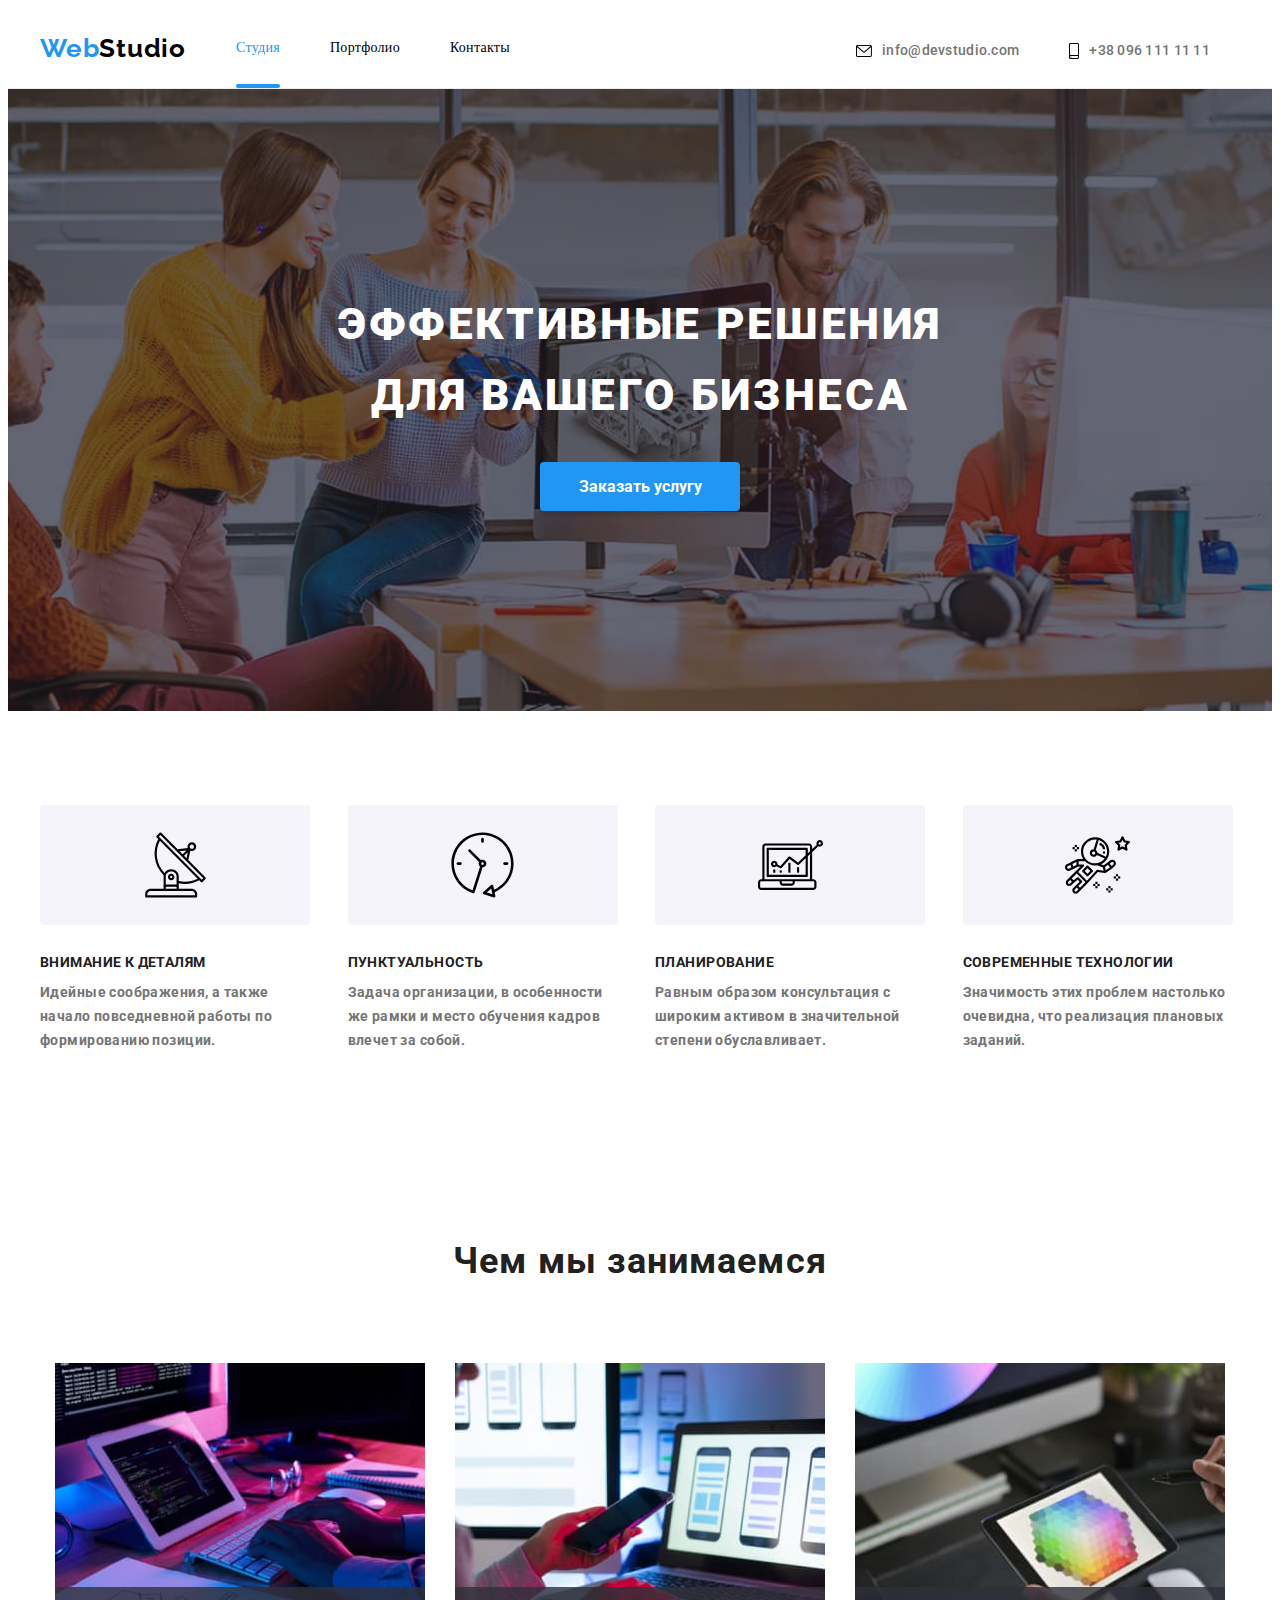
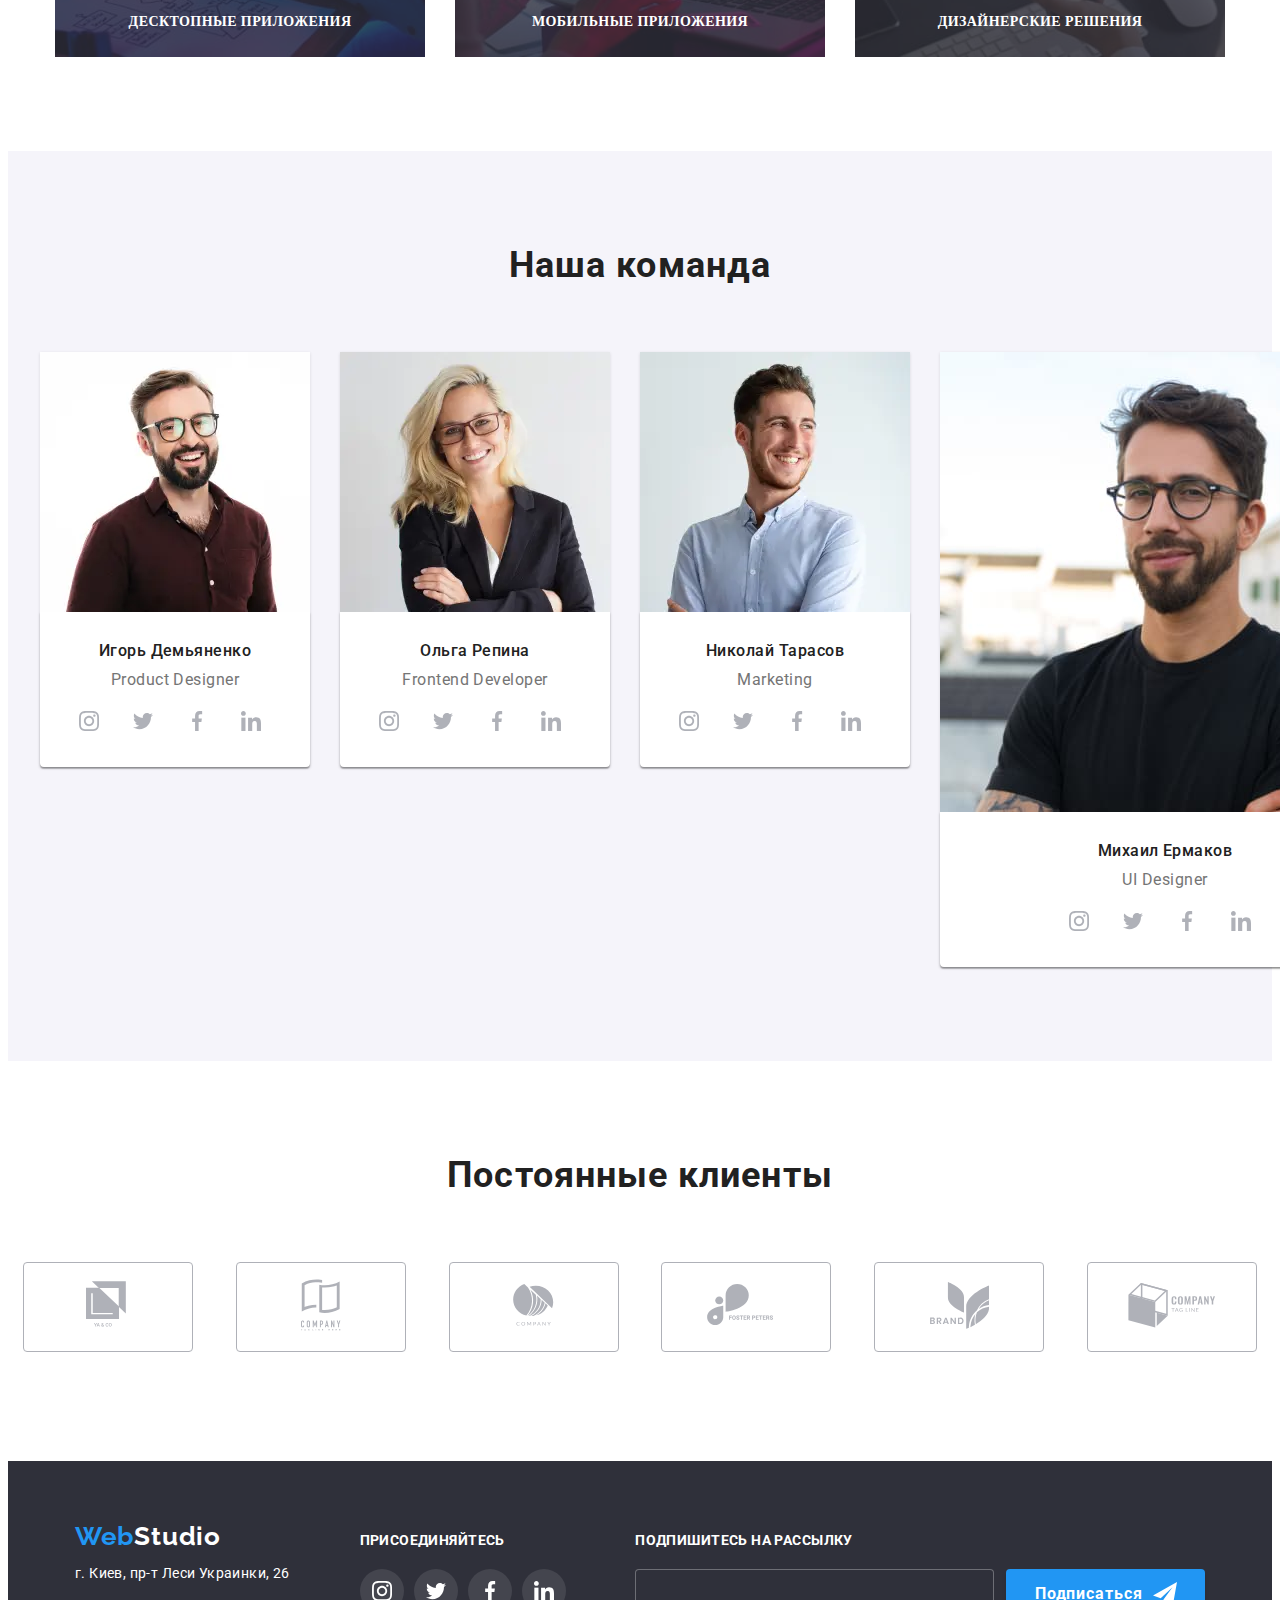
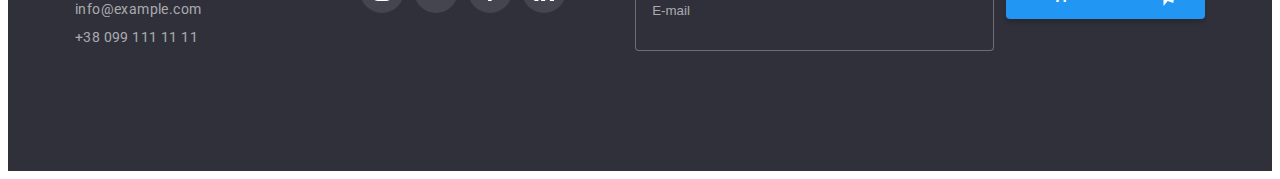
==== commit 149784ca: "переделка домашней работы" ====
--- a/index.html
+++ b/index.html
@@ -193,16 +193,14 @@
                         <li class="activity-item-img">
                             <p class="activity-text">десктопные приложения</p>
                             <picture>
-                                <source srcset="./images/desktop/Деятельность/box1.jpg 1x, ./images/desktop/Деятельность/box1@2x.jpg 2x"
-                                    media="(min-width:1200px)">
+                                <source srcset="./images/desktop/Деятельность/box1.jpg 1x, ./images/desktop/Деятельность/box1@2x.jpg 2x" media="(min-width:1200px)">
                                 <img src="./images/desctop/Деятельность/box1.jpg" alt="дизайнерские решения">
                             </picture>
                         </li>
                         <li class="activity-item-img">
                             <p class="activity-text">мобильные приложения</p>
                             <picture>
-                                <source srcset="./images/desktop/Деятельность/box2.jpg 1x, ./images/desktop/Деятельность/box2@2x.jpg 2x"
-                                    media="(min-width:1200px)">
+                                <source srcset="./images/desktop/Деятельность/box2.jpg 1x, ./images/desktop/Деятельность/box2@2x.jpg 2x" media="(min-width:1200px)">
                                 <img src="./images/desctop/Деятельность/box2.jpg" alt="дизайнерские решения">
                             </picture>
                         </li>
@@ -236,10 +234,17 @@
                     <div class="card">
                         
                         <picture>
-                            <source srcset="./images/desktop/Игорь/igor.jpg 1x, ./images/desktop/Игорь/igor@2x.jpg 2x" media="(min-width:1200px)">
-                            <source srcset="./images/tablet/Игорь/igor.jpg 1x, ./images/tablet/Игорь/igor@2x.jpg 2x" media="(min-width:768px)">
-                            <source srcset="./images/mobile/Игорь/igor-m.jpg 1x, ./images/mobile/Игорь/igor-m@2x.jpg 2x" media="(min-width:320px)">
-                            <img class="card-img" src="./images/mobile/Игорь/igor-m.jpg" alt="Игорь Демьяненко">
+                            <source srcset="./images/team/igor-desktop.webp 1x, ./images/team/igor-desktop@2x.webp 2x"
+                                media="(min-width: 1200px)" type="image/webp">
+                            <source srcset="./images/team/igor-desktop.jpg 1x, ./images/team/igor-desktop@2x.jpg 2x"
+                                media="(min-width: 1200px)">
+                            <source srcset="./images/team/igor-tablet.webp 1x, ./images/team/igor-tablet@2x.webp 2x" media="(min-width: 768px)"
+                                type="image/webp">
+                            <source srcset="./images/team/igor-tablet.jpg 1x, ./images/team/igor-tablet@2x.jpg 2x" media="(min-width: 768px)">
+                            <source srcset="./images/team/igor-mobile.webp 1x, ./images/team/igor-mobile@2x.webp 2x" media="(min-width: 320px)"
+                                type="image/webp">
+                            <source srcset="./images/team/igor-mobile.jpg 1x, ./images/team/igor-mobile@2x.jpg 2x" media="(min-width: 320px)">
+                            <img class="card-image" src="./images/team/igor-mobile.jpg" alt="">
                         </picture>
                         <div class="card-name">
                             <h3 class="name">Игорь Демьяненко</h3>
@@ -293,10 +298,17 @@
                     <div class="card">
                         
                         <picture>
-                            <source srcset="./images/desktop/Ольга/olga.jpg 1x, ./images/desktop/Ольга/olga@2x.jpg 2x" media="(min-width:1200px)">
-                            <source srcset="./images/tablet/Ольга/olga.jpg 1x, ./images/tablet/Ольга/olga@2x.jpg 2x" media="(min-width:768px)">
-                            <source srcset="./images/mobile/Ольга/olga-m.jpg 1x, ./images/mobile/Ольга/olga-m@2x.jpg 2x" media="(min-width:320px)">
-                            <img class="card-img" src="./images/mobile/Ольга/olga-m.jpg" alt="Ольга Репина">
+                            <source srcset="./images/team/olga-desktop.webp 1x, ./images/team/olga-desktop@2x.webp 2x"
+                                media="(min-width: 1200px)" type="image/webp">
+                            <source srcset="./images/team/olga-desktop.jpg 1x, ./images/team/olga-desktop@2x.jpg 2x"
+                                media="(min-width: 1200px)">
+                            <source srcset="./images/team/olga-tablet.webp 1x, ./images/team/olga-tablet@2x.webp 2x" media="(min-width: 768px)"
+                                type="image/webp">
+                            <source srcset="./images/team/olga-tablet.jpg 1x, ./images/team/olga-tablet@2x.jpg 2x" media="(min-width: 768px)">
+                            <source srcset="./images/team/olga-mobile.webp 1x, ./images/team/olga-mobile@2x.webp 2x" media="(min-width: 320px)"
+                                type="image/webp">
+                            <source srcset="./images/team/olga-mobile.jpg 1x, ./images/team/olga-mobile@2x.jpg 2x" media="(min-width: 320px)">
+                            <img class="card-image" src="./images/team/olga-mobile.jpg" alt="">
                         </picture>
 
                             <div class="card-name">
@@ -348,10 +360,19 @@
                     <div class="card">
                         
                         <picture>
-                            <source srcset="./images/desktop/Николай/nikolai.jpg 1x, ./images/desktop/Николай/nikolai@2x.jpg 2x" media="(min-width:1200px)">
-                            <source srcset="./images/tablet/Николай/nikolai.jpg 1x, ./images/tablet/Николай/nikolai@2x.jpg 2x" media="(min-width:768px)">
-                            <source srcset="./images/mobile/Николай/nikolai-m.jpg 1x, ./images/mobile/Николай/nikolai-m@2x.jpg 2x" media="(min-width:320px)">
-                            <img class="card-img" src="./images/mobile/Николай/nikolai-m.jpg" alt="Николай Тарасов">
+                            <source srcset="./images/team/nikolay-desktop.webp 1x, ./images/team/nikolay-desktop@2x.webp 2x"
+                                media="(min-width: 1200px)" type="image/webp">
+                            <source srcset="./images/team/nikolay-desktop.jpg 1x, ./images/team/nikolay-desktop@2x.jpg 2x"
+                                media="(min-width: 1200px)">
+                            <source srcset="./images/team/nikolay-tablet.webp 1x, ./images/team/nikolay-tablet@2x.webp 2x"
+                                media="(min-width: 768px)" type="image/webp">
+                            <source srcset="./images/team/nikolay-tablet.jpg 1x, ./images/team/nikolay-tablet@2x.jpg 2x"
+                                media="(min-width: 768px)">
+                            <source srcset="./images/team/nikolay-mobile.webp 1x, ./images/team/nikolay-mobile@2x.webp 2x"
+                                media="(min-width: 320px)" type="image/webp">
+                            <source srcset="./images/team/nikolay-mobile.jpg 1x, ./images/team/nikolay-mobile@2x.jpg 2x"
+                                media="(min-width: 320px)">
+                            <img class="card-image" src="./images/team/nikolay-mobile.jpg" alt="">
                         </picture>
 
                             <div class="card-name">
@@ -402,11 +423,19 @@
                 <li class="team-list-item">
                     <div class="card">
                         
-                        <picture>
-                            <source srcset="./images/desktop/Михаил/misha.jpg 1x, ./images/desktop/Михаил/misha@2x.jpg 2x" media="(min-width:1200px)">
-                            <source srcset="./images/tablet/Михаил/misha.jpg 1x, ./images/tablet/Михаил/misha@2x.jpg 2x" media="(min-width:768px)">
-                            <source srcset="./images/mobile/Михаил/misha-m.jpg 1x, ./images/mobile/Михаил/misha-m@2x.jpg 2x" media="(min-width:320px)">
-                            <img class="card-img" src="./images/mobile/Михаил/misha-m.jpg" alt="Михаил Ермаков">
+                        <source srcset="./images/team/michael-desktop.webp 1x, ./images/team/michael-desktop@2x.webp 2x"
+                            media="(min-width: 1200px)" type="image/webp">
+                        <source srcset="./images/team/michael-desktop.jpg 1x, ./images/team/michael-desktop@2x.jpg 2x"
+                            media="(min-width: 1200px)">
+                        <source srcset="./images/team/michael-tablet.webp 1x, ./images/team/michael-tablet@2x.webp 2x"
+                            media="(min-width: 768px)" type="image/webp">
+                        <source srcset="./images/team/michael-tablet.jpg 1x, ./images/team/michael-tablet@2x.jpg 2x" 
+                            media="(min-width: 768px)">
+                        <source srcset="./images/team/michael-mobile.webp 1x, ./images/team/michael-mobile@2x.webp 2x"
+                            media="(min-width: 320px)" type="image/webp">
+                        <source srcset="./images/team/michael-mobile.jpg 1x, ./images/team/michael-mobile@2x.jpg 2x" 
+                            media="(min-width: 320px)">
+                        <img class="card-image" src="./images/team/michael-mobile.jpg" alt="">
                         </picture>
 
                         <div class="card-name">
--- a/css/main.min.css
+++ b/css/main.min.css
@@ -1,2 +1,2 @@
-:root{--main-font: 'Roboto', sans-serif;--secondary-font: 'Raleway', sans-serif;--accent-color: #2196f3;--section-pt: 94px;--section-pb: 94px}.visually-hidden{position:absolute !important;clip:rect(1px 1px 1px 1px);clip:rect(1px, 1px, 1px, 1px);padding:0 !important;border:0 !important;height:1px !important;width:1px !important;overflow:hidden}h1,h2,h3,h4,h5,h6,p{margin:0}ul,ol{margin:0;padding:0}img{display:block}.link{text-decoration:none;display:inline-block}.list{list-style:none}.adress{font-style:normal}.container{padding-left:15px;padding-right:15px}.header .container{display:flex;align-items:center;justify-content:space-between}@media screen and (min-width: 480px){.container{width:480px;margin:0 auto}}@media screen and (min-width: 768px){.container{width:768px}}@media screen and (min-width: 1200px){.container{width:1200px}}.social-link{justify-content:center;align-items:center;display:inline-flex;width:44px;height:44px;border-radius:50%;background:rgba(255,255,255,0.1);transition:background-color 250ms}.social-link:hover,.social-link:focus{background-color:var(--accent-color)}@media screen and (max-width: 767px){.descrition{padding-top:3px;padding-bottom:3px;line-height:1.71;letter-spacing:0.03em;font-family:Roboto;font-weight:400;font-size:14px;line-height:24px;color:#757575}}@media screen and (min-width: 1200px){.description{font-family:var(--main-font);font-weight:700;font-size:14px;line-height:1.71;letter-spacing:0.03em;color:#757575}}.title{font-family:var(--main-font);font-weight:700;font-size:36px;line-height:1.16;text-align:center;letter-spacing:0.03em;color:#212121;margin-bottom:50px}.social-list-link{justify-content:center;align-items:center;display:inline-flex;width:44px;height:44px;border-radius:50%;background-color:#ffffff;transition:background-color 250ms cubic-bezier(0.4, 0, 0.2, 1)}.social-list-link:hover,.social-list-link:focus{background-color:var(--accent-color)}.social-list-icon{fill:#afb1b8;width:20px;height:20px;transition:fill 250ms cubic-bezier(0.4, 0, 0.2, 1)}.social-list-link:hover .social-list-icon,.social-list-link:focus .social-list-icon{fill:#ffffff}.social-list{display:flex;justify-content:center;margin-right:10px}.section{padding-top:var(--section-pt);padding-bottom:var(--section-pb);margin:0 auto}.modal-btn{font-family:var(--main-font);font-weight:bold;font-size:16px;color:#ffffff;line-height:1.87;cursor:pointer;min-width:200px;display:block;margin:0 auto;box-shadow:0px 4px 4px rgba(0,0,0,0.15);padding:10px 32px;background-color:#2196f3;border:none;border-radius:4px;transition:background-color 250ms cubic-bezier(0.4, 0, 0.2, 1)}.modal-btn:hover,.modal-btn:focus{color:#ffffff;background:var(--accent-color)}@media screen and (max-width: 767px){.buttons{display:flex;flex-wrap:wrap;justify-content:flex-start;margin-bottom:40px}.buttons-item{margin-top:8px}}@media screen and (min-width: 768px){.buttons{display:flex;justify-content:center;text-align:center;margin-bottom:50px}}.portfolio-btn{font-family:var(--main-font);font-weight:bold;font-size:16px;line-height:1.87;cursor:pointer;display:block;margin-right:8px;padding:6px 22px;border:0;border-radius:4px;transition:color 250ms cubic-bezier(0.4, 0, 0.2, 1),background-color 250ms cubic-bezier(0.4, 0, 0.2, 1)}.portfolio-btn:hover,.portfolio-btn:focus{color:#ffffff;background:var(--accent-color)}.projects{display:flex;flex-wrap:wrap;margin-left:-30px;margin-top:-30px}.project-list-item{text-align:center;margin-left:30px;margin-top:30px;flex-basis:calc(100% / 3 - 30px)}.project-list-item:hover{box-shadow:1px 4px 6px 0px rgba(0,0,0,0.16);box-shadow:0px 4px 4px 0px rgba(0,0,0,0.06);box-shadow:0px 1px 1px 0px rgba(0,0,0,0.12)}.project-list-content-wrapper{position:relative;overflow:hidden}.overlay{position:absolute;top:0;left:0;background-color:rgba(33,150,243,0.9);color:#ffffff;padding-left:24px;padding-right:24px;padding-top:63px;padding-bottom:63px;height:100%;overflow:auto;transform:translateY(100%);opacity:0;transition:transform 300ms cubic-bezier(0.4, 0, 0.2, 1)}.project-card-link:hover .overlay,.project-card-link:focus .overlay{transform:translateY(0%);opacity:1}.project-name{font-family:var(--main-font);font-weight:700;font-size:18px;line-height:2;letter-spacing:0.06em;color:#212121}.project-type{font-family:var(--main-font);font-weight:400;font-size:16px;line-height:1.87;letter-spacing:0.03em;color:#757575}.backdrop{position:fixed;top:0;left:0;width:100vw;height:100vh;background-color:rgba(0,0,0,0.2);transition-duration:300ms}@media screen and (max-width: 767px){.modal{position:absolute;top:50%;left:50%;transform:translate(-50%, -50%);width:450px;height:609px;background-color:#ffffff;border-radius:4px;padding:40px}.modal-form-field{margin-top:10px}.modal-form-check-desk{display:flex;align-items:center}.modal-form-check-desk::before{display:block;content:'';width:16px;height:16px;outline:1px solid #000000;cursor:pointer;margin-right:8px}.modal-form-term:checked+.modal-form-check-desk::before{background-image:url("../images/checkbox-icon.svg");background-repeat:no-repeat;background-color:var(--accent-color);background-position:center}.modal-form-term:focus+.modal-form-check-desk::before{box-shadow:0 0 0 2px var(--accent-color)}.modal-close-btn{position:absolute;top:8px;right:8px;width:30px;height:30px;border-radius:50%;outline:none;background-color:#fff;border:1px solid rgba(0,0,0,0.1)}.icon-close:hover,.icon-close:focus{fill:var(--accent-color);transition:fill 250ms cubic-bezier(0.4, 0, 0.2, 1)}.is-hidden{opacity:0;visibility:hidden;pointer-events:none}}@media screen and (min-width: 768px){.modal{position:absolute;top:50%;left:50%;width:450px;max-height:609px;transform:translate(-50%, -50%);background-color:#fff;border-radius:4px;padding:40px}.modal-close-btn{position:absolute;top:13px;right:13px;width:30px;height:30px;border-radius:50%;outline:none;background-color:#fff;border:1px solid rgba(0,0,0,0.1)}.modal-form-check-desk{display:flex;justify-content:center;font-size:12px;line-height:1.16;letter-spacing:0.01em}.modal-form-check-desk::before{display:block;content:'';width:16px;height:16px;outline:1px solid #000000;cursor:pointer;margin-right:8px}.modal-form-term:checked+.modal-form-check-desk::before{background-image:url("../images/checkbox-icon.svg");background-repeat:no-repeat;background-color:var(--accent-color);background-position:center}.modal-form-term:focus+.modal-form-check-desk::before{box-shadow:0 0 0 2px var(--accent-color)}.is-hidden{opacity:0;visibility:hidden;pointer-events:none}}@media screen and (min-width: 1200px){.modal{position:absolute;top:50%;left:50%;transform:translate(-50%, -50%);width:528px;height:580px;background-color:#ffffff;border-radius:4px;padding:40px}.modal-close-btn{position:absolute;display:flex;justify-content:center;align-items:center;width:30px;height:30px;margin-left:auto;border-radius:50%;top:8px;right:8px;cursor:pointer;background-color:#fff;border:1px solid rgba(0,0,0,0.1);outline:none}.modal-close-btn:focus,.modal-close-btn:hover{outline:none;border-color:var(--accent-color);transition:border-color 250ms cubic-bezier(0.4, 0, 0.2, 1)}.icon-close:hover,.icon-close:focus{fill:var(--accent-color);transition:fill 250ms cubic-bezier(0.4, 0, 0.2, 1)}.is-hidden{opacity:0;visibility:hidden;pointer-events:none}}.modal-form{display:flex;flex-direction:column}.modal-form b{font-weight:700;font-size:20px;line-height:1.15;text-align:center;letter-spacing:0.03em;margin-bottom:12px}.modal-form-input{width:100%;height:40px;border:1px solid rgba(33,33,33,0.2);border-radius:4px;padding-left:42px}.modal-form-input:focus{outline:none;border-color:var(--accent-color);transition:border-color 250ms cubic-bezier(0.4, 0, 0.2, 1)}.modal-form-input-wrapper{display:block;position:relative;margin-top:4px}.modal-form-icon{position:absolute;display:block;width:18px;height:18px;top:50%;bottom:0;left:12px;transform:translateY(-50%);transition:fill 250ms cubic-bezier(0.4, 0, 0.2, 1)}.modal-form-input:focus+.modal-form-icon{fill:var(--accent-color)}.modal-form-comment{width:100%;height:120px;border:1px solid rgba(33,33,33,0.2);box-sizing:border-box;border-radius:4px;margin-top:4px;margin-bottom:20px;padding:12px 16px;resize:none;transition:border-color 250ms cubic-bezier(0.4, 0, 0.2, 1)}.modal-form-comment::placeholder{color:rgba(117,117,117,0.5)}.modal-form-comment:focus{outline:none;border-color:var(--accent-color)}.checkbox-link{color:var(--accent-color)}.modal-form-check-desk{font-size:12px;line-height:1.16;letter-spacing:0.01em}.modal-form-btn{font-family:var(--main-font);font-weight:bold;font-size:16px;color:#ffffff;line-height:1.87;cursor:pointer;min-width:200px;display:block;margin:0 auto;box-shadow:0px 4px 4px rgba(0,0,0,0.15);padding:10px 32px;background-color:#2196f3;border:none;border-radius:4px;margin-top:30px;margin-bottom:40px}@media screen and (max-width: 767px){.navigation-list{display:none}.contact-list{display:none}.burger-btn,.mobile-menu-close-btn{background-color:transparent;border:none;padding:0}.mobile-menu-close-btn{position:absolute;top:10px;right:15px}.svg:transition{fill:var(--accent-color)}.burger-icon{fill:#000}.mobile-menu{position:fixed;z-index:999;top:0;left:50%;width:100vw;height:100vh;padding:48px 40px;overflow:scroll;transform:translateY(-100%) translateX(-50%);transition:250ms cubic-bezier(0.4, 0, 0.2, 1);background-color:#ffffff}.mobile-menu.is-open{transform:translateY(0) translateX(-50%);transition:250ms cubic-bezier(0.4, 0, 0.2, 1)}.mobile-menu-list{margin-bottom:25vh}}.mobile-menu-item{font-family:var(--main-font);font-weight:500;font-size:40px;line-height:1.8;letter-spacing:0.02em;color:#212121}.mobile-contact-list{display:block;margin-bottom:64px}.mobile-menu-link{font-weight:500;font-size:40px;line-height:1.17;letter-spacing:0.02em;color:#212121}.mobile-menu-link:hover,.mobile-menu-link:focus{color:var(--accent-color)}.mobile-contact-item{padding-bottom:32px}.mobile-tel{font-family:Roboto;font-weight:500;font-size:34px;line-height:1.17;letter-spacing:0.02em;color:#2196f3}.mobile-mail{font-family:Roboto;font-weight:500;font-size:24px;line-height:1.16;letter-spacing:0.02em;color:#757575}@media screen and (min-width: 768px){.mobile-menu{display:none}.burger-btn{display:none}.navigation-list__navigation-item:not(:last-child){margin-right:50px}.navigation-list{display:flex;align-items:center}.navigation-link{display:inline-block;position:relative;font-weight:500;font-size:14px;line-height:1.14;padding-top:32px;padding-bottom:32px;letter-spacing:0.02em;color:var(--color);transition:color 250ms cubic-bezier(0.4, 0, 0.2, 1)}.navigation-link:hover,.navigation-link:focus{color:var(--accent-color)}.current{color:var(--accent-color)}.current::after{display:block;content:'';position:absolute;bottom:0;left:0;background-color:var(--accent-color);width:100%;height:4px;border-radius:2px}.contact-list{display:block;justify-content:center;align-items:center}.contact-list__tel-link{display:inline-flex;align-items:center;padding-top:10px;font-weight:500;font-size:12px;line-height:1.14;letter-spacing:0.02em;color:#757575;transition:color 250ms var(--accent-color)}.contact-list__mail-link{display:inline-flex;align-items:center;padding-top:10px;font-weight:500;font-size:12px;letter-spacing:0.02em;color:#757575;transition:color 250ms var(--accent-color)}}.contact-list__icons-contact-link{margin-right:10px;color:#757575;transition:color 250ms cubic-bezier(0.4, 0, 0.2, 1)}.contact-list__icons-contact-link:hover,.contact-list__icons-contact-link:focus{fill:var(--accent-color)}.mobile-social-list{display:flex;align-items:center;justify-content:start}.mobile-social-link{font-family:Roboto;font-style:normal;font-weight:500;font-size:18px;line-height:22px;letter-spacing:0.02em;color:#2196f3}.mobile-social-link:not(:last-child){margin-right:10px;padding-right:10px;border-right:1px solid rgba(33,33,33,0.2)}.main-logo{font-family:var(--secondary-font);font-style:normal;font-weight:bold;font-size:26px;line-height:1.19;letter-spacing:0.03em;color:#000000;transition:color 250ms cubic-bezier(0.4, 0, 0.2, 1)}.main-logo:hover,.main-logo:focus{color:var(--accent-color)}.web{color:#2196f3}@media screen and (min-width: 1200px){.header .container{width:1200px;align-items:center;display:flex}.header{height:80px;border-bottom:1px solid #ececec}.navigation-list__navigation-item:not(:last-child){margin-right:50px}.navigation-list{display:flex;align-items:center;margin-left:50px}.contact-list{display:flex;align-items:center;margin-left:auto}.contact-list__icons-contact-link{display:inline-flex;margin-right:10px;color:#757575;transition:color 250ms cubic-bezier(0.4, 0, 0.2, 1)}.contact-list__icons-contact-link:hover,.contact-list__icons-contact-link:focus{fill:var(--accent-color)}.navigation-link{display:inline-block;position:relative;font-weight:500;font-size:14px;line-height:1.14;padding-top:32px;padding-bottom:32px;letter-spacing:0.02em;color:var(--color);transition:color 250ms cubic-bezier(0.4, 0, 0.2, 1)}.navigation-link:hover,.navigation-link:focus{color:var(--accent-color)}.current{color:var(--accent-color)}.current::after{display:block;content:'';position:absolute;bottom:0;left:0;background-color:var(--accent-color);width:100%;height:4px;border-radius:2px}.contact-list{margin-left:auto}.contact-box{display:flex}.contact-list__tel-link{align-items:center;margin-right:30px;font-family:var(--main-font);font-weight:500;font-size:14px;line-height:1.14;letter-spacing:0.02em;color:#757575;transition:color 250ms cubic-bezier(0.4, 0, 0.2, 1)}.contact-list__tel-link:hover,.contact-list__tel-link:focus{color:var(--accent-color)}.contact-list__mail-link{font-family:var(--main-font);font-weight:500;font-size:14px;line-height:1.14;letter-spacing:0.02em;color:#757575;margin-right:50px;transition:color 250ms cubic-bezier(0.4, 0, 0.2, 1)}.contact-list__mail-link:hover,.contact-list__mail-link:focus{color:var(--accent-color)}}.body{font-family:var(--main-font);color:#ffffff}.hero{padding-left:60px;padding-right:60px;margin:0 auto;background-position:center;background-repeat:no-repeat;background-size:cover;background-color:#2f303a;background-image:linear-gradient(to right, rgba(47,48,58,0.4), rgba(47,48,58,0.4)),url("../images/mobile/Hero/hero.jpg")}@media screen and (min-device-pixel-ratio: 2), screen and (min-resolution: 192dpi), screen and (min-resolution: 2dppx){.hero{background-image:linear-gradient(to right, rgba(47,48,58,0.4), rgba(47,48,58,0.4)),url("../images/mobile/Hero/hero@2x.jpg")}}.hero .hero-item{font-family:var(--main-font);font-weight:900;font-size:26px;line-height:1.62;text-align:center;letter-spacing:0.06em;text-transform:uppercase;color:#ffffff;margin:0 auto;margin-bottom:30px}@media screen and (min-width: 768px){.hero{max-width:1199px;background-image:linear-gradient(to right, rgba(47,48,58,0.4), rgba(47,48,58,0.4)),url("../images/tablet/Hero/hero.jpg")}}@media screen and (min-width: 768px) and (min-device-pixel-ratio: 2), screen and (min-width: 768px) and (min-resolution: 192dpi), screen and (min-width: 768px) and (min-resolution: 2dppx){.hero{background-image:linear-gradient(to right, rgba(47,48,58,0.4), rgba(47,48,58,0.4)),url("../images/tablet/Hero/Hero@2x.jpg")}}@media screen and (min-width: 768px){.hero .hero-item{font-family:var(--main-font);font-weight:900;font-size:44px;line-height:1, 62;text-align:center;letter-spacing:0.06em;text-transform:uppercase;color:#ffffff;width:696px;margin:0 auto;margin-bottom:30px}}@media screen and (min-width: 1200px){.hero{padding-top:200px;padding-bottom:200px;max-width:1600px;background-image:linear-gradient(to right, rgba(47,48,58,0.4), rgba(47,48,58,0.4)),url("../images/tablet/Hero/hero-desctop.jpg")}}@media screen and (min-width: 1200px) and (min-device-pixel-ratio: 2), screen and (min-width: 1200px) and (min-resolution: 192dpi), screen and (min-width: 1200px) and (min-resolution: 2dppx){.hero{background-image:linear-gradient(to right, rgba(47,48,58,0.4), rgba(47,48,58,0.4)),url("../images/tablet/Hero/hero-desctop@2x.jpg")}}@media screen and (max-width: 767px){.section{padding-top:60px;padding-bottom:60px}.box{display:flex;justify-content:center;align-items:center;height:120px;background:#f5f4fa;margin-bottom:30px;border-radius:4px}.about-title{font-family:var(--main-font);font-weight:700;font-size:14px;line-height:1.14;letter-spacing:0.03em;text-transform:uppercase;color:#212121;margin-bottom:10px;text-align:center}.features{padding-top:3px;padding-bottom:3px;line-height:1.71;letter-spacing:0.03em;font-family:Roboto;font-weight:400;font-size:14px;line-height:24px;color:#757575}}@media screen and (min-width: 768px){.box{display:flex;justify-content:center;align-items:center;height:120px;background:#f5f4fa;margin-bottom:30px;border-radius:4px}.about-list-item{flex-basis:calc(100% / 2 - 30px);margin-left:30px;margin-top:30px}.about-list{display:flex;flex-wrap:wrap}}@media screen and (min-width: 1200px){.function{margin-top:10px}.about-list{display:flex;flex-wrap:wrap;margin-left:-30px;margin-top:-30px}.box{display:flex;justify-content:center;align-items:center;width:270px;height:120px;background:#f5f4fa;border-radius:4px;margin-bottom:30px}.about-list-item{flex-basis:calc(100% / 4 - 30px);margin-left:30px;margin-top:30px}.about-title{font-family:var(--main-font);font-weight:700;font-size:14px;line-height:1.14;letter-spacing:0.03em;text-transform:uppercase;color:#212121;margin-bottom:10px}.description{font-family:var(--main-font);font-weight:700;font-size:14px;line-height:1.71;letter-spacing:0.03em;color:#757575}}.card-name{align-items:center;padding-top:30px;padding-bottom:30px;padding-left:0 auto;padding-right:0 auto;border:1px solid #eeeeee;border-top:none;background:#ffffff}.card-title{align-items:center;padding-top:30px;padding-bottom:30px;border:1px solid #eeeeee;border-top:none;background:#ffffff;padding-left:24px;padding-right:24px}.projects{display:flex;flex-wrap:wrap;margin-left:-30px;margin-top:-30px}.project-list-item{text-align:center;margin-left:30px;margin-top:30px;flex-basis:calc(100% / 3 - 30px)}.project-list-item:hover{box-shadow:1px 4px 6px 0px rgba(0,0,0,0.16);box-shadow:0px 4px 4px 0px rgba(0,0,0,0.06);box-shadow:0px 1px 1px 0px rgba(0,0,0,0.12)}.project-list-content-wrapper{position:relative;overflow:hidden}.project-card-link:hover .overlay,.project-card-link:focus .overlay{transform:translateY(0%);opacity:1}.overlay{position:absolute;top:0;left:0;background-color:rgba(33,150,243,0.9);color:#ffffff;padding-left:24px;padding-right:24px;padding-top:63px;padding-bottom:63px;height:100%;overflow:auto;transform:translateY(100%);opacity:0;transition:transform 300ms cubic-bezier(0.4, 0, 0.2, 1)}.project-name{font-family:var(--main-font);font-weight:700;font-size:18px;line-height:2;letter-spacing:0.06em;color:#212121}.project-type{font-family:var(--main-font);font-weight:400;font-size:16px;line-height:1.87;letter-spacing:0.03em;color:#757575}@media screen and (max-width: 767px){.activity{display:none}}@media screen and (min-width: 768px){.activity{display:none}}@media screen and (min-width: 1200px){.activity{width:1200px;display:flex}.title{font-family:var(--main-font);font-weight:700;font-size:36px;line-height:1.16;text-align:center;letter-spacing:0.03em;color:#212121;margin-bottom:50px}.activity-item{display:flex;margin-left:-30px}.activity-item-img{position:relative;flex-basis:calc(100% / 3 - 30px);margin-left:30px;margin-top:30px}.activity-text{position:absolute;bottom:0;right:0;width:100%;font-weight:700;font-size:14px;line-height:1.14;text-align:center;letter-spacing:0.03em;text-transform:uppercase;color:#ffffff;padding-top:27px;padding-bottom:27px;background:rgba(47,48,58,0.8)}}@media screen and (max-width: 767px){.container{padding-left:15px;padding-right:15px}.team{background-color:#f5f4fa}.team-list{display:flex;flex-direction:column}.card{max-width:100%}.card-name{margin-bottom:10px;padding-top:30px;padding-bottom:24px;font-family:var(--main-font);font-weight:500;font-size:16px;line-height:1.19;letter-spacing:0.03em;background:#ffffff;box-shadow:0px 1px 3px rgba(0,0,0,0.12),0px 1px 1px rgba(0,0,0,0.14),0px 2px 1px rgba(0,0,0,0.2);border-radius:0px 0px 4px 4px}.name{text-align:center;font-weight:500;font-size:16px;line-height:1.18;margin-bottom:10px}.function{text-align:center;font-size:16px;line-height:1.18;margin-bottom:16px}.social-list{display:flex;justify-content:center;margin-right:122px;margin-left:122px}.social-list-item:not(:last-child){margin-right:10px}}@media screen and (min-width: 768px){.team{background-color:#f5f4fa}.team-list{display:flex;flex-wrap:wrap;margin:-15px}.social-list{margin:0 auto}.name{text-align:center;font-weight:500;font-size:16px;line-height:1.18;margin-bottom:10px;font-family:var(--main-font);letter-spacing:0.03em;color:#212121}.card-name{text-align:center;padding-top:30px;padding-bottom:24px;font-family:var(--main-font);font-weight:500;font-size:16px;line-height:1.19;letter-spacing:0.03em;background:#ffffff;box-shadow:0px 1px 3px rgba(0,0,0,0.12),0px 1px 1px rgba(0,0,0,0.14),0px 2px 1px rgba(0,0,0,0.2);border-radius:0px 0px 4px 4px}.card{flex-basis:calc((100% - 60px) / 2);margin:15px}.function{margin-top:10px;margin-bottom:16px;font-family:var(--main-font);font-weight:400;font-size:16px;line-height:1.18;text-align:center;letter-spacing:0.03em;color:#757575;margin-bottom:10px}}@media screen and (min-width: 1200px){.team{background-color:#f5f4fa}.social-list{display:flex;justify-content:center}.social-list-link{justify-content:center;align-items:center;display:inline-flex;width:44px;height:44px;border-radius:50%;background-color:#ffffff;transition:background-color 250ms cubic-bezier(0.4, 0, 0.2, 1)}.social-list-link:hover,.social-list-link:focus{background-color:var(--accent-color)}.social-list-icon{fill:#afb1b8;width:20px;height:20px;transition:fill 250ms cubic-bezier(0.4, 0, 0.2, 1)}.social-list-link:hover .social-list-icon,.social-list-link:focus .social-list-icon{fill:#ffffff}.social-list{display:flex;justify-content:center;margin-right:10px}.social-list-item:not(:last-child){margin-right:10px}.card-img{display:block;width:100%}.card{box-shadow:0px 1px 3px 0px rgba(0,0,0,0.12);flex-basis:calc((100%-120px) / 4)}.team-list{display:flex;flex-wrap:nowrap;margin-top:-30px}.team-list-item{margin-top:30px}.function{font-family:var(--main-font);font-weight:400;font-size:16px;line-height:1.18;text-align:center;letter-spacing:0.03em;color:#757575;margin-bottom:10px}}.clients{padding-top:60px;padding-bottom:60px}.clients-list-box{display:flex;flex-wrap:wrap}.clients-list-item{display:flex;justify-content:center;align-items:center;margin:15px 15px;width:210px;height:90px;border:1px solid #afb1b8;box-sizing:border-box;border-radius:4px}.clients-list-item:hover{border-color:var(--accent-color);transition:border 250ms cubic-bezier(0.4, 0, 0.2, 1)}.client-logo{fill:#afb1b8}.clients-list-item:hover .client-logo{fill:var(--accent-color);transition:fill 250ms cubic-bezier(0.4, 0, 0.2, 1)}@media screen and (min-width: 768px){.clients-list-box{display:flex;flex-wrap:wrap;justify-content:space-between}}@media screen and (min-width: 1200px){.clients-list-box{display:flex;flex-wrap:nowrap;justify-content:space-between;margin:0 auto}.clients-list-item{display:flex;justify-content:center;align-items:center;width:170px;height:90px;border:1px solid #afb1b8;box-sizing:border-box;border-radius:4px}.clients-list-item:not(:last-child){margin-right:30px}.clients-list-item:hover{border-color:var(--accent-color);transition:border 250ms cubic-bezier(0.4, 0, 0.2, 1)}.client-logo{fill:#afb1b8}.clients-list-item:hover .client-logo{fill:var(--accent-color);transition:fill 250ms cubic-bezier(0.4, 0, 0.2, 1)}}@media screen and (max-width: 767px){.footer{padding-top:60px;padding-bottom:60px;background:#2f303a;align-items:center}.footer-logo{margin-bottom:20px;margin-right:0;font-family:var(--secondary-font);font-weight:bold;font-size:26px;line-height:1.19;letter-spacing:0.03em;color:#ffffff;transition:color 250ms cubic-bezier(0.4, 0, 0.2, 1)}.footer-logo:hover,.footer-logo:focus{color:var(--accent-color)}.location-link{padding-bottom:8px;font-size:14px;line-height:1.71;letter-spacing:0.03em;color:#ffffff;transition:color 250ms cubic-bezier(0.4, 0, 0.2, 1)}.location-link:hover,.location-link:focus{color:var(--accent-color)}.footer-adress{text-align:center;margin-bottom:60px}.footer-link-mail,.footer-link-tel{padding-bottom:8px;font-family:var(--main-font);font-weight:400;font-size:14px;line-height:2;letter-spacing:0.03em;color:rgba(255,255,255,0.6);transition:color 250ms cubic-bezier(0.4, 0, 0.2, 1)}.footer-link-mail:hover,.footer-link-mail:focus,.footer-link-tel:hover,.footer-link-tel:focus{color:var(--accent-color)}.footer-wrapper{flex-direction:column;align-items:center}.footer-wrapper-social{margin-bottom:60px}.join{text-align:center;margin-bottom:20px;font-weight:700;font-size:14px;line-height:1.14;letter-spacing:0.03em;text-transform:uppercase;color:#ffffff}.footer-social{display:flex;margin-bottom:60px;justify-content:center}.footer-social-list{display:flex;justify-content:space-between;width:206px;height:44px;margin:0 auto}.icon-social{fill:#ffffff;width:20px;height:20px}.footer-form input{width:100%;height:50px;margin:0 auto 20px;border:1px solid rgba(255,255,255,0.3);filter:drop-shadow(0px 4px 4px rgba(0,0,0,0.15));border-radius:4px;background:#2f303a;padding:16px 15px;color:#ffffff}.footer-form b{display:block;margin-bottom:20px;text-align:center;font-weight:700;font-size:14px;line-height:16px;text-transform:uppercase;color:#ffffff}.footer-form button{width:200px;height:50px;left:1185px;top:2785px;background:#2196f3;box-shadow:0px 4px 4px rgba(0,0,0,0.15);border-radius:4px;font-family:var(--main-font);font-weight:700;font-size:16px;line-height:1.87;display:flex;align-items:center;text-align:center;letter-spacing:0.06em;color:#ffffff}.subscribe-btn{padding-left:29px;padding-right:28px;border:none;margin-top:20px;margin:0 auto}.subscribe-input{color:#ffffff}.subscribe-input::placeholder{color:rgba(255,255,255,0.6)}.send-icon{margin-left:10px}}@media screen and (min-width: 768px){.footer{display:flex;padding-top:60px;padding-bottom:60px;background-color:#2f303a}.footer-wrapper{display:flex;flex-wrap:wrap;align-items:baseline;justify-content:space-around}.footer-social-list{display:flex;justify-content:space-between;width:206px;height:44px;margin:0 auto}.join{font-family:var(--main-font);font-weight:700;font-size:14px;line-height:1.14;text-align:center;letter-spacing:0.03em;text-transform:uppercase;color:#ffffff;margin-bottom:20px}.location-link{font-family:var(--main-font);font-weight:400;font-size:14px;line-height:24px;letter-spacing:0.03em;color:#ffffff}.footer-link-mail,.footer-link-tel{font-family:var(--main-font);font-weight:400;font-size:14px;line-height:1.71;text-align:center;letter-spacing:0.03em;color:rgba(255,255,255,0.6)}.footer-logo{margin-bottom:20px;font-family:var(--secondary-font);font-weight:bold;font-size:26px;line-height:1.19;letter-spacing:0.03em;color:#ffffff;transition:color 250ms cubic-bezier(0.4, 0, 0.2, 1)}.social-link{background:rgba(255,255,255,0.1)}.icon-social{fill:#ffffff}.footer-adress{text-align:center;margin-bottom:60px}.subscribe-input{width:450px;background-color:#2f303a;border:1px solid rgba(255,255,255,0.3);border-radius:4px;padding:15px 16px;margin-bottom:20px}.subscribe{display:block;text-align:center;font-family:var(--main-font);font-weight:700;font-size:14px;line-height:1.14;letter-spacing:0.03em;text-transform:uppercase;color:#ffffff;margin-bottom:20px}.subscribe-btn{padding-left:29px;padding-right:28px;border:none;margin-top:20px;margin:0 auto}.footer-form button{width:200px;height:50px;left:1185px;top:2785px;background:#2196f3;box-shadow:0px 4px 4px rgba(0,0,0,0.15);border-radius:4px;font-family:var(--main-font);font-weight:700;font-size:16px;line-height:1.87;display:flex;align-items:center;text-align:center;letter-spacing:0.06em;color:#ffffff}.send-icon{margin-left:10px}}@media screen and (min-width: 1200px){.footer{background:#2f303a;padding-top:60px;padding-bottom:60px}.footer-wrapper{display:flex;align-items:baseline}.footer-adress{text-align:left}.icon-social{fill:#ffffff;width:20px;height:20px}.footer-main{width:1200px;margin:0 auto;padding-left:15px;padding-right:15px}.social-link{justify-content:center;align-items:center;display:inline-flex;width:44px;height:44px;border-radius:50%;background:rgba(255,255,255,0.1);transition:background-color 250ms}.social-link:hover,.social-link:focus{background-color:var(--accent-color)}.footer-logo{display:inline-block;font-family:var(--secondary-font);font-weight:bold;font-size:26px;line-height:1.19;letter-spacing:0.03em;color:#ffffff;margin-bottom:10px;transition:color 250ms cubic-bezier(0.4, 0, 0.2, 1)}.footer-logo:hover,.footer-logo:focus{color:var(--accent-color)}.footer-link-mail{font-family:var(--main-font);font-weight:400;font-size:14px;line-height:2;letter-spacing:0.03em;color:rgba(255,255,255,0.6);transition:color 250ms cubic-bezier(0.4, 0, 0.2, 1)}.footer-link-mail:hover,.footer-link-mail:focus{color:var(--accent-color)}.footer-link-tel{font-family:var(--main-font);font-weight:400;font-size:14px;line-height:2;letter-spacing:0.03em;color:rgba(255,255,255,0.6);transition:color 250ms cubic-bezier(0.4, 0, 0.2, 1)}.footer-link-tel:hover,.footer-link-tel:focus{color:var(--accent-color)}.location-link{margin-bottom:9px;font-size:14px;line-height:1.71;letter-spacing:0.03em;color:#ffffff;transition:color 250ms cubic-bezier(0.4, 0, 0.2, 1)}.location-link:hover,.location-link:focus{color:var(--accent-color)}.footer-social-list{display:flex;width:206px;height:44px;justify-content:space-between}.footer-form-items{display:flex;width:570px;height:86px}.subscribe{text-align:left;font-family:var(--main-font);font-weight:700;font-size:14px;line-height:1.14;letter-spacing:0.03em;text-transform:uppercase;color:#ffffff;margin-bottom:20px}.subscribe-input{width:358px;height:50px;margin-right:12px;color:#ffffff}.subscribe-input::placeholder{color:rgba(255,255,255,0.6)}.join{font-family:var(--main-font);font-weight:bold;font-size:14px;line-height:1.14;color:#ffffff;letter-spacing:0.03em;text-transform:uppercase;text-align:left}.join-title{margin-bottom:20px}}
+:root{--main-font: 'Roboto', sans-serif;--secondary-font: 'Raleway', sans-serif;--accent-color: #2196f3;--section-pt: 94px;--section-pb: 94px}.visually-hidden{position:absolute !important;clip:rect(1px 1px 1px 1px);clip:rect(1px, 1px, 1px, 1px);padding:0 !important;border:0 !important;height:1px !important;width:1px !important;overflow:hidden}h1,h2,h3,h4,h5,h6,p{margin:0}ul,ol{margin:0;padding:0}img{display:block}.link{text-decoration:none;display:inline-block}.list{list-style:none}.adress{font-style:normal}.container{padding-left:15px;padding-right:15px}.header .container{display:flex;align-items:center;justify-content:space-between}@media screen and (min-width: 480px){.container{width:480px;margin:0 auto}}@media screen and (min-width: 768px){.container{width:768px}}@media screen and (min-width: 1200px){.container{width:1200px}}.social-link{justify-content:center;align-items:center;display:inline-flex;width:44px;height:44px;border-radius:50%;background:rgba(255,255,255,0.1);transition:background-color 250ms}.social-link:hover,.social-link:focus{background-color:var(--accent-color)}@media screen and (max-width: 767px){.descrition{padding-top:3px;padding-bottom:3px;line-height:1.71;letter-spacing:0.03em;font-family:Roboto;font-weight:400;font-size:14px;line-height:24px;color:#757575}}@media screen and (min-width: 1200px){.description{font-family:var(--main-font);font-weight:700;font-size:14px;line-height:1.71;letter-spacing:0.03em;color:#757575}}.title{font-family:var(--main-font);font-weight:700;font-size:36px;line-height:1.16;text-align:center;letter-spacing:0.03em;color:#212121;margin-bottom:50px}.social-list-link{justify-content:center;align-items:center;display:inline-flex;width:44px;height:44px;border-radius:50%;background-color:#ffffff;transition:background-color 250ms cubic-bezier(0.4, 0, 0.2, 1)}.social-list-link:hover,.social-list-link:focus{background-color:var(--accent-color)}.social-list-icon{fill:#afb1b8;width:20px;height:20px;transition:fill 250ms cubic-bezier(0.4, 0, 0.2, 1)}.social-list-link:hover .social-list-icon,.social-list-link:focus .social-list-icon{fill:#ffffff}.social-list{display:flex;justify-content:center;margin-right:10px}.section{padding-top:var(--section-pt);padding-bottom:var(--section-pb);margin:0 auto}.modal-btn{font-family:var(--main-font);font-weight:bold;font-size:16px;color:#ffffff;line-height:1.87;cursor:pointer;min-width:200px;display:block;margin:0 auto;box-shadow:0px 4px 4px rgba(0,0,0,0.15);padding:10px 32px;background-color:#2196f3;border:none;border-radius:4px;transition:background-color 250ms cubic-bezier(0.4, 0, 0.2, 1)}.modal-btn:hover,.modal-btn:focus{color:#ffffff;background:var(--accent-color)}@media screen and (max-width: 767px){.buttons{display:flex;flex-wrap:wrap;justify-content:flex-start;margin-bottom:40px}.buttons-item{margin-top:8px}}@media screen and (min-width: 768px){.buttons{display:flex;justify-content:center;margin-bottom:50px}}.portfolio-btn{font-family:var(--main-font);font-weight:bold;font-size:16px;line-height:1.87;cursor:pointer;display:block;margin-right:8px;padding:6px 22px;border:0;border-radius:4px;transition:color 250ms cubic-bezier(0.4, 0, 0.2, 1),background-color 250ms cubic-bezier(0.4, 0, 0.2, 1)}.portfolio-btn:hover,.portfolio-btn:focus{color:#ffffff;background:var(--accent-color)}.projects{display:flex;flex-wrap:wrap;margin-left:-30px;margin-top:-30px}.project-list-item{text-align:center;margin-left:30px;margin-top:30px;flex-basis:calc(100% / 3 - 30px)}.project-list-item:hover{box-shadow:1px 4px 6px 0px rgba(0,0,0,0.16);box-shadow:0px 4px 4px 0px rgba(0,0,0,0.06);box-shadow:0px 1px 1px 0px rgba(0,0,0,0.12)}.project-list-content-wrapper{position:relative;overflow:hidden}.overlay{position:absolute;top:0;left:0;background-color:rgba(33,150,243,0.9);color:#ffffff;padding-left:24px;padding-right:24px;padding-top:63px;padding-bottom:63px;height:100%;overflow:auto;transform:translateY(100%);opacity:0;transition:transform 300ms cubic-bezier(0.4, 0, 0.2, 1)}.project-card-link:hover .overlay,.project-card-link:focus .overlay{transform:translateY(0%);opacity:1}.project-name{font-family:var(--main-font);font-weight:700;font-size:18px;line-height:2;letter-spacing:0.06em;color:#212121}.project-type{font-family:var(--main-font);font-weight:400;font-size:16px;line-height:1.87;letter-spacing:0.03em;color:#757575}.backdrop{position:fixed;top:0;left:0;width:100vw;height:100vh;background-color:rgba(0,0,0,0.2);transition-duration:300ms}@media screen and (max-width: 767px){.modal{position:absolute;top:50%;left:50%;transform:translate(-50%, -50%);width:450px;height:609px;background-color:#ffffff;border-radius:4px;padding:40px}.modal-form-field{margin-top:10px}.modal-form-check-desk{display:flex;align-items:center}.modal-form-check-desk::before{display:block;content:'';width:16px;height:16px;outline:1px solid #000000;cursor:pointer;margin-right:8px}.modal-form-term:checked+.modal-form-check-desk::before{background-image:url("../images/checkbox-icon.svg");background-repeat:no-repeat;background-color:var(--accent-color);background-position:center}.modal-form-term:focus+.modal-form-check-desk::before{box-shadow:0 0 0 2px var(--accent-color)}.modal-close-btn{position:absolute;top:8px;right:8px;width:30px;height:30px;border-radius:50%;outline:none;background-color:#fff;border:1px solid rgba(0,0,0,0.1)}.icon-close:hover,.icon-close:focus{fill:var(--accent-color);transition:fill 250ms cubic-bezier(0.4, 0, 0.2, 1)}.is-hidden{opacity:0;visibility:hidden;pointer-events:none}}@media screen and (min-width: 768px){.modal{position:absolute;top:50%;left:50%;width:450px;max-height:609px;transform:translate(-50%, -50%);background-color:#fff;border-radius:4px;padding:40px}.modal-close-btn{position:absolute;top:13px;right:13px;width:30px;height:30px;border-radius:50%;outline:none;background-color:#fff;border:1px solid rgba(0,0,0,0.1)}.modal-form-check-desk{display:flex;justify-content:center;font-size:12px;line-height:1.16;letter-spacing:0.01em}.modal-form-check-desk::before{display:block;content:'';width:16px;height:16px;outline:1px solid #000000;cursor:pointer;margin-right:8px}.modal-form-term:checked+.modal-form-check-desk::before{background-image:url("../images/checkbox-icon.svg");background-repeat:no-repeat;background-color:var(--accent-color);background-position:center}.modal-form-term:focus+.modal-form-check-desk::before{box-shadow:0 0 0 2px var(--accent-color)}.is-hidden{opacity:0;visibility:hidden;pointer-events:none}}@media screen and (min-width: 1200px){.modal{position:absolute;top:50%;left:50%;transform:translate(-50%, -50%);width:528px;height:580px;background-color:#ffffff;border-radius:4px;padding:40px}.modal-close-btn{position:absolute;display:flex;justify-content:center;align-items:center;width:30px;height:30px;margin-left:auto;border-radius:50%;top:8px;right:8px;cursor:pointer;background-color:#fff;border:1px solid rgba(0,0,0,0.1);outline:none}.modal-close-btn:focus,.modal-close-btn:hover{outline:none;border-color:var(--accent-color);transition:border-color 250ms cubic-bezier(0.4, 0, 0.2, 1)}.icon-close:hover,.icon-close:focus{fill:var(--accent-color);transition:fill 250ms cubic-bezier(0.4, 0, 0.2, 1)}.is-hidden{opacity:0;visibility:hidden;pointer-events:none}}.modal-form{display:flex;flex-direction:column}.modal-form b{font-weight:700;font-size:20px;line-height:1.15;text-align:center;letter-spacing:0.03em;margin-bottom:12px}.modal-form-input{width:100%;height:40px;border:1px solid rgba(33,33,33,0.2);border-radius:4px;padding-left:42px}.modal-form-input:focus{outline:none;border-color:var(--accent-color);transition:border-color 250ms cubic-bezier(0.4, 0, 0.2, 1)}.modal-form-input-wrapper{display:block;position:relative;margin-top:4px}.modal-form-icon{position:absolute;display:block;width:18px;height:18px;top:50%;bottom:0;left:12px;transform:translateY(-50%);transition:fill 250ms cubic-bezier(0.4, 0, 0.2, 1)}.modal-form-input:focus+.modal-form-icon{fill:var(--accent-color)}.modal-form-comment{width:100%;height:120px;border:1px solid rgba(33,33,33,0.2);box-sizing:border-box;border-radius:4px;margin-top:4px;margin-bottom:20px;padding:12px 16px;resize:none;transition:border-color 250ms cubic-bezier(0.4, 0, 0.2, 1)}.modal-form-comment::placeholder{color:rgba(117,117,117,0.5)}.modal-form-comment:focus{outline:none;border-color:var(--accent-color)}.checkbox-link{color:var(--accent-color)}.modal-form-check-desk{font-size:12px;line-height:1.16;letter-spacing:0.01em}.modal-form-btn{font-family:var(--main-font);font-weight:bold;font-size:16px;color:#ffffff;line-height:1.87;cursor:pointer;min-width:200px;display:block;margin:0 auto;box-shadow:0px 4px 4px rgba(0,0,0,0.15);padding:10px 32px;background-color:#2196f3;border:none;border-radius:4px;margin-top:30px;margin-bottom:40px}@media screen and (max-width: 767px){.navigation-list{display:none}.contact-list{display:none}.burger-btn,.mobile-menu-close-btn{background-color:transparent;border:none;padding:0}.mobile-menu-close-btn{position:absolute;top:10px;right:15px}.svg:transition{fill:var(--accent-color)}.burger-icon{fill:#000}.mobile-menu{position:fixed;z-index:999;top:0;left:50%;width:100vw;height:100vh;padding:48px 40px;overflow:scroll;transform:translateY(-100%) translateX(-50%);transition:250ms cubic-bezier(0.4, 0, 0.2, 1);background-color:#ffffff}.mobile-menu.is-open{transform:translateY(0) translateX(-50%);transition:250ms cubic-bezier(0.4, 0, 0.2, 1)}.mobile-menu-list{margin-bottom:25vh}}.mobile-menu-item{font-family:var(--main-font);font-weight:500;font-size:40px;line-height:1.8;letter-spacing:0.02em;color:#212121}.mobile-contact-list{display:block;margin-bottom:64px}.mobile-menu-link{font-weight:500;font-size:40px;line-height:1.17;letter-spacing:0.02em;color:#212121}.mobile-menu-link:hover,.mobile-menu-link:focus{color:var(--accent-color)}.mobile-contact-item{padding-bottom:32px}.mobile-tel{font-family:Roboto;font-weight:500;font-size:34px;line-height:1.17;letter-spacing:0.02em;color:#2196f3}.mobile-mail{font-family:Roboto;font-weight:500;font-size:24px;line-height:1.16;letter-spacing:0.02em;color:#757575}@media screen and (min-width: 768px){.mobile-menu{display:none}.burger-btn{display:none}.navigation-list__navigation-item:not(:last-child){margin-right:50px}.navigation-list{display:flex;align-items:center}.navigation-link{display:inline-block;position:relative;font-weight:500;font-size:14px;line-height:1.14;padding-top:32px;padding-bottom:32px;letter-spacing:0.02em;color:var(--color);transition:color 250ms cubic-bezier(0.4, 0, 0.2, 1)}.navigation-link:hover,.navigation-link:focus{color:var(--accent-color)}.current{color:var(--accent-color)}.current::after{display:block;content:'';position:absolute;bottom:0;left:0;background-color:var(--accent-color);width:100%;height:4px;border-radius:2px}.contact-list{display:block;justify-content:center;align-items:center}.contact-list__tel-link{display:inline-flex;align-items:center;padding-top:10px;font-weight:500;font-size:12px;line-height:1.14;letter-spacing:0.02em;color:#757575;transition:color 250ms var(--accent-color)}.contact-list__mail-link{display:inline-flex;align-items:center;padding-top:10px;font-weight:500;font-size:12px;letter-spacing:0.02em;color:#757575;transition:color 250ms var(--accent-color)}}.contact-list__icons-contact-link{margin-right:10px;color:#757575;transition:color 250ms cubic-bezier(0.4, 0, 0.2, 1)}.contact-list__icons-contact-link:hover,.contact-list__icons-contact-link:focus{fill:var(--accent-color)}.mobile-social-list{display:flex;align-items:center;justify-content:start}.mobile-social-link{font-family:Roboto;font-style:normal;font-weight:500;font-size:18px;line-height:22px;letter-spacing:0.02em;color:#2196f3}.mobile-social-link:not(:last-child){margin-right:10px;padding-right:10px;border-right:1px solid rgba(33,33,33,0.2)}.main-logo{font-family:var(--secondary-font);font-style:normal;font-weight:bold;font-size:26px;line-height:1.19;letter-spacing:0.03em;color:#000000;transition:color 250ms cubic-bezier(0.4, 0, 0.2, 1)}.main-logo:hover,.main-logo:focus{color:var(--accent-color)}.web{color:#2196f3}@media screen and (min-width: 1200px){.header .container{width:1200px;align-items:center;display:flex}.header{height:80px;border-bottom:1px solid #ececec}.navigation-list__navigation-item:not(:last-child){margin-right:50px}.navigation-list{display:flex;align-items:center;margin-left:50px}.contact-list{display:flex;align-items:center;margin-left:auto}.contact-list__icons-contact-link{display:inline-flex;margin-right:10px;color:#757575;transition:color 250ms cubic-bezier(0.4, 0, 0.2, 1)}.contact-list__icons-contact-link:hover,.contact-list__icons-contact-link:focus{fill:var(--accent-color)}.navigation-link{display:inline-block;position:relative;font-weight:500;font-size:14px;line-height:1.14;padding-top:32px;padding-bottom:32px;letter-spacing:0.02em;color:var(--color);transition:color 250ms cubic-bezier(0.4, 0, 0.2, 1)}.navigation-link:hover,.navigation-link:focus{color:var(--accent-color)}.current{color:var(--accent-color)}.current::after{display:block;content:'';position:absolute;bottom:0;left:0;background-color:var(--accent-color);width:100%;height:4px;border-radius:2px}.contact-list{margin-left:auto}.contact-box{display:flex}.contact-list__tel-link{align-items:center;margin-right:30px;font-family:var(--main-font);font-weight:500;font-size:14px;line-height:1.14;letter-spacing:0.02em;color:#757575;transition:color 250ms cubic-bezier(0.4, 0, 0.2, 1)}.contact-list__tel-link:hover,.contact-list__tel-link:focus{color:var(--accent-color)}.contact-list__mail-link{font-family:var(--main-font);font-weight:500;font-size:14px;line-height:1.14;letter-spacing:0.02em;color:#757575;margin-right:50px;transition:color 250ms cubic-bezier(0.4, 0, 0.2, 1)}.contact-list__mail-link:hover,.contact-list__mail-link:focus{color:var(--accent-color)}}.body{font-family:var(--main-font);color:#ffffff}.hero{padding-left:60px;padding-right:60px;margin:0 auto;background-position:center;background-repeat:no-repeat;background-size:cover;background-color:#2f303a;background-image:linear-gradient(to right, rgba(47,48,58,0.4), rgba(47,48,58,0.4)),url("../images/mobile/Hero/hero.jpg")}@media screen and (min-device-pixel-ratio: 2), screen and (min-resolution: 192dpi), screen and (min-resolution: 2dppx){.hero{background-image:linear-gradient(to right, rgba(47,48,58,0.4), rgba(47,48,58,0.4)),url("../images/mobile/Hero/hero@2x.jpg")}}.hero .hero-item{font-family:var(--main-font);font-weight:900;font-size:26px;line-height:1.62;text-align:center;letter-spacing:0.06em;text-transform:uppercase;color:#ffffff;margin:0 auto;margin-bottom:30px}@media screen and (min-width: 768px){.hero{max-width:1199px;background-image:linear-gradient(to right, rgba(47,48,58,0.4), rgba(47,48,58,0.4)),url("../images/tablet/Hero/hero.jpg")}}@media screen and (min-width: 768px) and (min-device-pixel-ratio: 2), screen and (min-width: 768px) and (min-resolution: 192dpi), screen and (min-width: 768px) and (min-resolution: 2dppx){.hero{background-image:linear-gradient(to right, rgba(47,48,58,0.4), rgba(47,48,58,0.4)),url("../images/tablet/Hero/Hero@2x.jpg")}}@media screen and (min-width: 768px){.hero .hero-item{font-family:var(--main-font);font-weight:900;font-size:44px;line-height:1, 62;text-align:center;letter-spacing:0.06em;text-transform:uppercase;color:#ffffff;width:696px;margin:0 auto;margin-bottom:30px}}@media screen and (min-width: 1200px){.hero{padding-top:200px;padding-bottom:200px;max-width:1600px;background-image:linear-gradient(to right, rgba(47,48,58,0.4), rgba(47,48,58,0.4)),url("../images/tablet/Hero/hero-desctop.jpg")}}@media screen and (min-width: 1200px) and (min-device-pixel-ratio: 2), screen and (min-width: 1200px) and (min-resolution: 192dpi), screen and (min-width: 1200px) and (min-resolution: 2dppx){.hero{background-image:linear-gradient(to right, rgba(47,48,58,0.4), rgba(47,48,58,0.4)),url("../images/tablet/Hero/hero-desctop@2x.jpg")}}@media screen and (max-width: 767px){.section{padding-top:60px;padding-bottom:60px}.box{display:flex;justify-content:center;align-items:center;height:120px;background:#f5f4fa;margin-bottom:30px;border-radius:4px}.about-title{font-family:var(--main-font);font-weight:700;font-size:14px;line-height:1.14;letter-spacing:0.03em;text-transform:uppercase;color:#212121;margin-bottom:10px;text-align:center}.features{padding-top:3px;padding-bottom:3px;line-height:1.71;letter-spacing:0.03em;font-family:Roboto;font-weight:400;font-size:14px;line-height:24px;color:#757575}}@media screen and (min-width: 768px){.box{display:flex;justify-content:center;align-items:center;height:120px;background:#f5f4fa;margin-bottom:30px;border-radius:4px}.about-list-item{flex-basis:calc(100% / 2 - 30px);margin-left:30px;margin-top:30px}.about-list{display:flex;flex-wrap:wrap}}@media screen and (min-width: 1200px){.function{margin-top:10px}.about-list{display:flex;flex-wrap:wrap;margin-left:-30px;margin-top:-30px}.box{display:flex;justify-content:center;align-items:center;width:270px;height:120px;background:#f5f4fa;border-radius:4px;margin-bottom:30px}.about-list-item{flex-basis:calc(100% / 4 - 30px);margin-left:30px;margin-top:30px}.about-title{font-family:var(--main-font);font-weight:700;font-size:14px;line-height:1.14;letter-spacing:0.03em;text-transform:uppercase;color:#212121;margin-bottom:10px}.description{font-family:var(--main-font);font-weight:700;font-size:14px;line-height:1.71;letter-spacing:0.03em;color:#757575}}.card-title{align-items:center;padding-top:30px;padding-bottom:30px;border:1px solid #eeeeee;border-top:none;background:#ffffff;border-radius:0px 0px 4px 4px}.projects{display:flex;flex-wrap:wrap;margin-left:-30px;margin-top:-30px}.project-list-item{text-align:center;margin-left:30px;margin-top:30px;flex-basis:calc(100% / 3 - 30px)}.project-list-item:hover{box-shadow:1px 4px 6px 0px rgba(0,0,0,0.16);box-shadow:0px 4px 4px 0px rgba(0,0,0,0.06);box-shadow:0px 1px 1px 0px rgba(0,0,0,0.12)}.project-list-content-wrapper{position:relative;overflow:hidden}.project-card-link:hover .overlay,.project-card-link:focus .overlay{transform:translateY(0%);opacity:1}.overlay{position:absolute;top:0;left:0;background-color:rgba(33,150,243,0.9);color:#ffffff;padding-left:24px;padding-right:24px;padding-top:63px;padding-bottom:63px;height:100%;overflow:auto;transform:translateY(100%);opacity:0;transition:transform 300ms cubic-bezier(0.4, 0, 0.2, 1)}.project-name{font-family:var(--main-font);font-weight:700;font-size:18px;line-height:2;letter-spacing:0.06em;color:#212121}.project-type{font-family:var(--main-font);font-weight:400;font-size:16px;line-height:1.87;letter-spacing:0.03em;color:#757575}@media screen and (max-width: 767px){.activity{display:none}}@media screen and (min-width: 768px){.activity{display:none}}@media screen and (min-width: 1200px){.activity{width:1200px;display:flex}.title{font-family:var(--main-font);font-weight:700;font-size:36px;line-height:1.16;text-align:center;letter-spacing:0.03em;color:#212121;margin-bottom:50px}.activity-item{display:flex;margin-left:-30px}.activity-item-img{position:relative;flex-basis:calc(100% / 3 - 30px);margin-left:30px;margin-top:30px}.activity-text{position:absolute;bottom:0;right:0;width:100%;font-weight:700;font-size:14px;line-height:1.14;text-align:center;letter-spacing:0.03em;text-transform:uppercase;color:#ffffff;padding-top:27px;padding-bottom:27px;background:rgba(47,48,58,0.8)}}@media screen and (max-width: 767px){.container{padding-left:15px;padding-right:15px}.team{background-color:#f5f4fa}.team-list{display:flex;flex-direction:column}.card{max-width:100%}.card-name{margin-bottom:10px;padding-top:30px;padding-bottom:24px;font-family:var(--main-font);font-weight:500;font-size:16px;line-height:1.19;letter-spacing:0.03em;background:#ffffff;box-shadow:0px 1px 3px rgba(0,0,0,0.12),0px 1px 1px rgba(0,0,0,0.14),0px 2px 1px rgba(0,0,0,0.2);border-radius:0px 0px 4px 4px}.name{text-align:center;font-weight:500;font-size:16px;line-height:1.18;margin-bottom:10px}.function{text-align:center;font-size:16px;line-height:1.18;margin-bottom:16px}.social-list{display:flex;justify-content:center;margin-right:122px;margin-left:122px}.social-list-item:not(:last-child){margin-right:10px}}@media screen and (min-width: 768px){.team{background-color:#f5f4fa}.team-list{display:flex;flex-wrap:wrap;margin:-15px}.social-list{margin:0 auto}.name{text-align:center;font-weight:500;font-size:16px;line-height:1.18;margin-bottom:10px;font-family:var(--main-font);letter-spacing:0.03em;color:#212121}.card-name{text-align:center;padding-top:30px;padding-bottom:24px;font-family:var(--main-font);font-weight:500;font-size:16px;line-height:1.19;letter-spacing:0.03em;background:#ffffff;box-shadow:0px 1px 3px rgba(0,0,0,0.12),0px 1px 1px rgba(0,0,0,0.14),0px 2px 1px rgba(0,0,0,0.2);border-radius:0px 0px 4px 4px}.card{flex-basis:calc((100% - 60px) / 2);margin:15px}.function{margin-top:10px;margin-bottom:16px;font-family:var(--main-font);font-weight:400;font-size:16px;line-height:1.18;text-align:center;letter-spacing:0.03em;color:#757575;margin-bottom:10px}}@media screen and (min-width: 1200px){.team{background-color:#f5f4fa}.social-list{display:flex;justify-content:center}.social-list-link{justify-content:center;align-items:center;display:inline-flex;width:44px;height:44px;border-radius:50%;background-color:#ffffff;transition:background-color 250ms cubic-bezier(0.4, 0, 0.2, 1)}.social-list-link:hover,.social-list-link:focus{background-color:var(--accent-color)}.social-list-icon{fill:#afb1b8;width:20px;height:20px;transition:fill 250ms cubic-bezier(0.4, 0, 0.2, 1)}.social-list-link:hover .social-list-icon,.social-list-link:focus .social-list-icon{fill:#ffffff}.social-list{display:flex;justify-content:center;margin-right:10px}.social-list-item:not(:last-child){margin-right:10px}.card-img{display:block;width:100%}.card{box-shadow:0px 1px 3px 0px rgba(0,0,0,0.12);flex-basis:calc((100%-120px) / 4)}.team-list{display:flex;flex-wrap:nowrap;margin-top:-30px}.team-list-item{margin-top:30px}.function{font-family:var(--main-font);font-weight:400;font-size:16px;line-height:1.18;text-align:center;letter-spacing:0.03em;color:#757575;margin-bottom:10px}}@media screen and (max-width: 767px){.clients{padding-top:60px;padding-bottom:60px}.clients-list-box{display:flex;flex-wrap:wrap;justify-content:space-around}.clients-list-item{display:flex;justify-content:center;align-items:center;margin:15px 15px;width:210px;height:90px;border:1px solid #afb1b8;box-sizing:border-box;border-radius:4px}.clients-list-item:hover{border-color:var(--accent-color);transition:border 250ms cubic-bezier(0.4, 0, 0.2, 1)}.client-logo{fill:#afb1b8}.clients-list-item:hover .client-logo{fill:var(--accent-color);transition:fill 250ms cubic-bezier(0.4, 0, 0.2, 1)}}@media screen and (min-width: 768px){.clients-list-box{display:flex;flex-wrap:wrap;justify-content:space-around}.clients-list-item{display:flex;justify-content:center;align-items:center;margin:15px 15px;width:210px;height:90px;border:1px solid #afb1b8;box-sizing:border-box;border-radius:4px}.clients-list-item:hover{border-color:var(--accent-color);transition:border 250ms cubic-bezier(0.4, 0, 0.2, 1)}.client-logo{fill:#afb1b8}.clients-list-item:hover .client-logo{fill:var(--accent-color);transition:fill 250ms cubic-bezier(0.4, 0, 0.2, 1)}}@media screen and (min-width: 1200px){.clients-list-box{display:flex;flex-wrap:nowrap;justify-content:space-between;margin:0 auto}.clients-list-item{display:flex;justify-content:center;align-items:center;width:170px;height:90px;border:1px solid #afb1b8;box-sizing:border-box;border-radius:4px}.clients-list-item:hover{border-color:var(--accent-color);transition:border 250ms cubic-bezier(0.4, 0, 0.2, 1)}.client-logo{fill:#afb1b8}.clients-list-item:hover .client-logo{fill:var(--accent-color);transition:fill 250ms cubic-bezier(0.4, 0, 0.2, 1)}}@media screen and (max-width: 767px){.footer{padding-top:60px;padding-bottom:60px;background:#2f303a;align-items:center}.footer-logo{margin-bottom:20px;margin-right:0;font-family:var(--secondary-font);font-weight:bold;font-size:26px;line-height:1.19;letter-spacing:0.03em;color:#ffffff;transition:color 250ms cubic-bezier(0.4, 0, 0.2, 1)}.footer-logo:hover,.footer-logo:focus{color:var(--accent-color)}.location-link{padding-bottom:8px;font-size:14px;line-height:1.71;letter-spacing:0.03em;color:#ffffff;transition:color 250ms cubic-bezier(0.4, 0, 0.2, 1)}.location-link:hover,.location-link:focus{color:var(--accent-color)}.footer-adress{text-align:center;margin-bottom:60px}.footer-link-mail,.footer-link-tel{padding-bottom:8px;font-family:var(--main-font);font-weight:400;font-size:14px;line-height:2;letter-spacing:0.03em;color:rgba(255,255,255,0.6);transition:color 250ms cubic-bezier(0.4, 0, 0.2, 1)}.footer-link-mail:hover,.footer-link-mail:focus,.footer-link-tel:hover,.footer-link-tel:focus{color:var(--accent-color)}.footer-wrapper{flex-direction:column;align-items:center}.footer-wrapper-social{margin-bottom:60px}.join{text-align:center;margin-bottom:20px;font-weight:700;font-size:14px;line-height:1.14;letter-spacing:0.03em;text-transform:uppercase;color:#ffffff}.footer-social{display:flex;margin-bottom:60px;justify-content:center}.footer-social-list{display:flex;justify-content:space-between;width:206px;height:44px;margin:0 auto}.icon-social{fill:#ffffff;width:20px;height:20px}.footer-form input{width:100%;height:50px;margin:0 auto 20px;border:1px solid rgba(255,255,255,0.3);filter:drop-shadow(0px 4px 4px rgba(0,0,0,0.15));border-radius:4px;background:#2f303a;padding:16px 15px;color:#ffffff}.footer-form b{display:block;margin-bottom:20px;text-align:center;font-weight:700;font-size:14px;line-height:16px;text-transform:uppercase;color:#ffffff}.footer-form button{width:200px;height:50px;left:1185px;top:2785px;background:#2196f3;box-shadow:0px 4px 4px rgba(0,0,0,0.15);border-radius:4px;font-family:var(--main-font);font-weight:700;font-size:16px;line-height:1.87;display:flex;align-items:center;text-align:center;letter-spacing:0.06em;color:#ffffff}.subscribe-btn{padding-left:29px;padding-right:28px;border:none;margin-top:20px;margin:0 auto}.subscribe-input{color:#ffffff}.subscribe-input::placeholder{color:rgba(255,255,255,0.6)}.send-icon{margin-left:10px}}@media screen and (min-width: 768px){.footer{display:flex;padding-top:60px;padding-bottom:60px;background-color:#2f303a}.footer-wrapper{display:flex;flex-wrap:wrap;align-items:baseline;justify-content:space-around}.footer-social-list{display:flex;justify-content:space-between;width:206px;height:44px;margin:0 auto}.join{font-family:var(--main-font);font-weight:700;font-size:14px;line-height:1.14;text-align:center;letter-spacing:0.03em;text-transform:uppercase;color:#ffffff;margin-bottom:20px}.location-link{font-family:var(--main-font);font-weight:400;font-size:14px;line-height:24px;letter-spacing:0.03em;color:#ffffff}.footer-link-mail,.footer-link-tel{font-family:var(--main-font);font-weight:400;font-size:14px;line-height:1.71;text-align:center;letter-spacing:0.03em;color:rgba(255,255,255,0.6)}.footer-logo{margin-bottom:20px;font-family:var(--secondary-font);font-weight:bold;font-size:26px;line-height:1.19;letter-spacing:0.03em;color:#ffffff;transition:color 250ms cubic-bezier(0.4, 0, 0.2, 1)}.social-link{background:rgba(255,255,255,0.1)}.icon-social{fill:#ffffff}.footer-adress{text-align:center;margin-bottom:60px}.subscribe-input{width:450px;background-color:#2f303a;border:1px solid rgba(255,255,255,0.3);border-radius:4px;padding:15px 16px;margin-bottom:20px}.subscribe{display:block;text-align:center;font-family:var(--main-font);font-weight:700;font-size:14px;line-height:1.14;letter-spacing:0.03em;text-transform:uppercase;color:#ffffff;margin-bottom:20px}.subscribe-btn{padding-left:29px;padding-right:28px;border:none;margin-top:20px;margin:0 auto}.footer-form button{width:200px;height:50px;left:1185px;top:2785px;background:#2196f3;box-shadow:0px 4px 4px rgba(0,0,0,0.15);border-radius:4px;font-family:var(--main-font);font-weight:700;font-size:16px;line-height:1.87;display:flex;align-items:center;text-align:center;letter-spacing:0.06em;color:#ffffff}.send-icon{margin-left:10px}}@media screen and (min-width: 1200px){.footer{background:#2f303a;padding-top:60px;padding-bottom:60px}.footer-wrapper{display:flex;align-items:baseline}.footer-adress{text-align:left}.icon-social{fill:#ffffff;width:20px;height:20px}.footer-main{width:1200px;margin:0 auto;padding-left:15px;padding-right:15px}.social-link{justify-content:center;align-items:center;display:inline-flex;width:44px;height:44px;border-radius:50%;background:rgba(255,255,255,0.1);transition:background-color 250ms}.social-link:hover,.social-link:focus{background-color:var(--accent-color)}.footer-logo{display:inline-block;font-family:var(--secondary-font);font-weight:bold;font-size:26px;line-height:1.19;letter-spacing:0.03em;color:#ffffff;margin-bottom:10px;transition:color 250ms cubic-bezier(0.4, 0, 0.2, 1)}.footer-logo:hover,.footer-logo:focus{color:var(--accent-color)}.footer-link-mail{font-family:var(--main-font);font-weight:400;font-size:14px;line-height:2;letter-spacing:0.03em;color:rgba(255,255,255,0.6);transition:color 250ms cubic-bezier(0.4, 0, 0.2, 1)}.footer-link-mail:hover,.footer-link-mail:focus{color:var(--accent-color)}.footer-link-tel{font-family:var(--main-font);font-weight:400;font-size:14px;line-height:2;letter-spacing:0.03em;color:rgba(255,255,255,0.6);transition:color 250ms cubic-bezier(0.4, 0, 0.2, 1)}.footer-link-tel:hover,.footer-link-tel:focus{color:var(--accent-color)}.location-link{margin-bottom:9px;font-size:14px;line-height:1.71;letter-spacing:0.03em;color:#ffffff;transition:color 250ms cubic-bezier(0.4, 0, 0.2, 1)}.location-link:hover,.location-link:focus{color:var(--accent-color)}.footer-social-list{display:flex;width:206px;height:44px;justify-content:space-between}.footer-form-items{display:flex;width:570px;height:86px}.subscribe{text-align:left;font-family:var(--main-font);font-weight:700;font-size:14px;line-height:1.14;letter-spacing:0.03em;text-transform:uppercase;color:#ffffff;margin-bottom:20px}.subscribe-input{width:358px;height:50px;margin-right:12px;color:#ffffff}.subscribe-input::placeholder{color:rgba(255,255,255,0.6)}.join{font-family:var(--main-font);font-weight:bold;font-size:14px;line-height:1.14;color:#ffffff;letter-spacing:0.03em;text-transform:uppercase;text-align:left}.join-title{margin-bottom:20px}}
 /*# sourceMappingURL=main.min.css.map */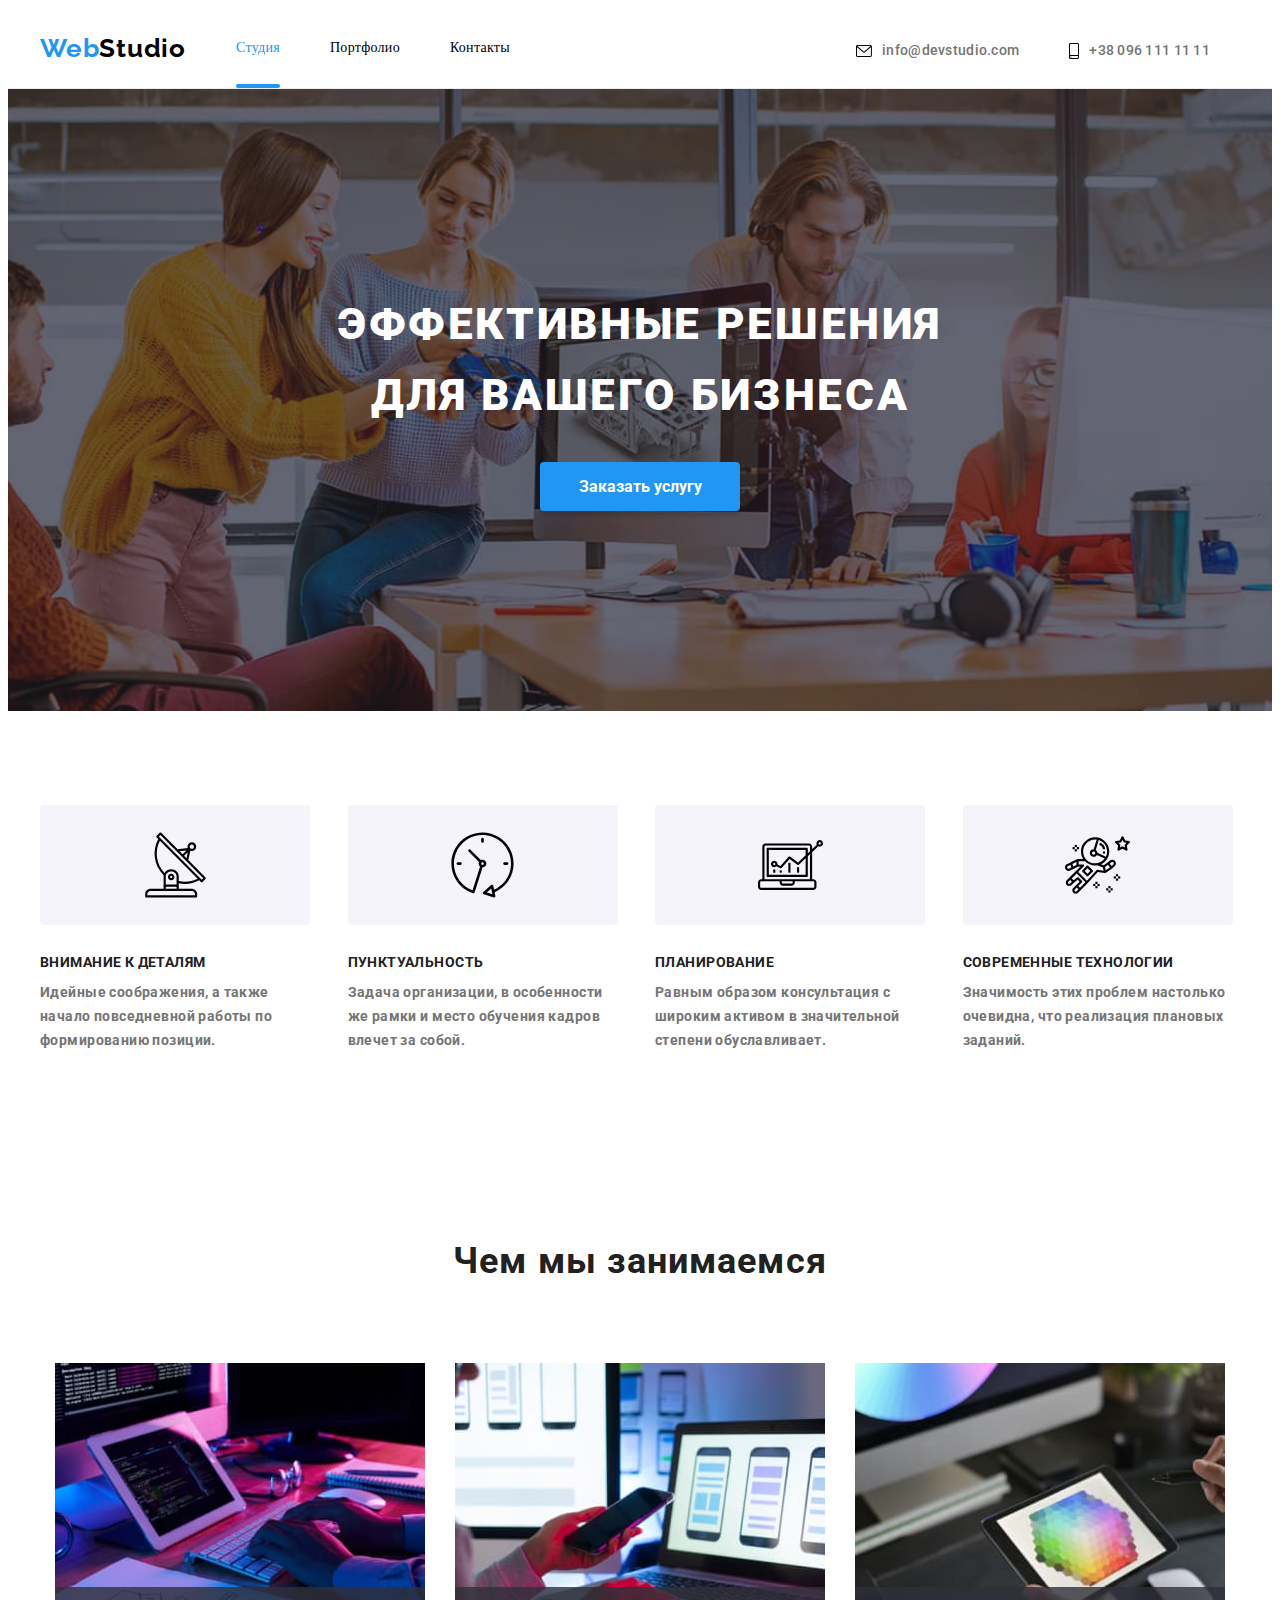
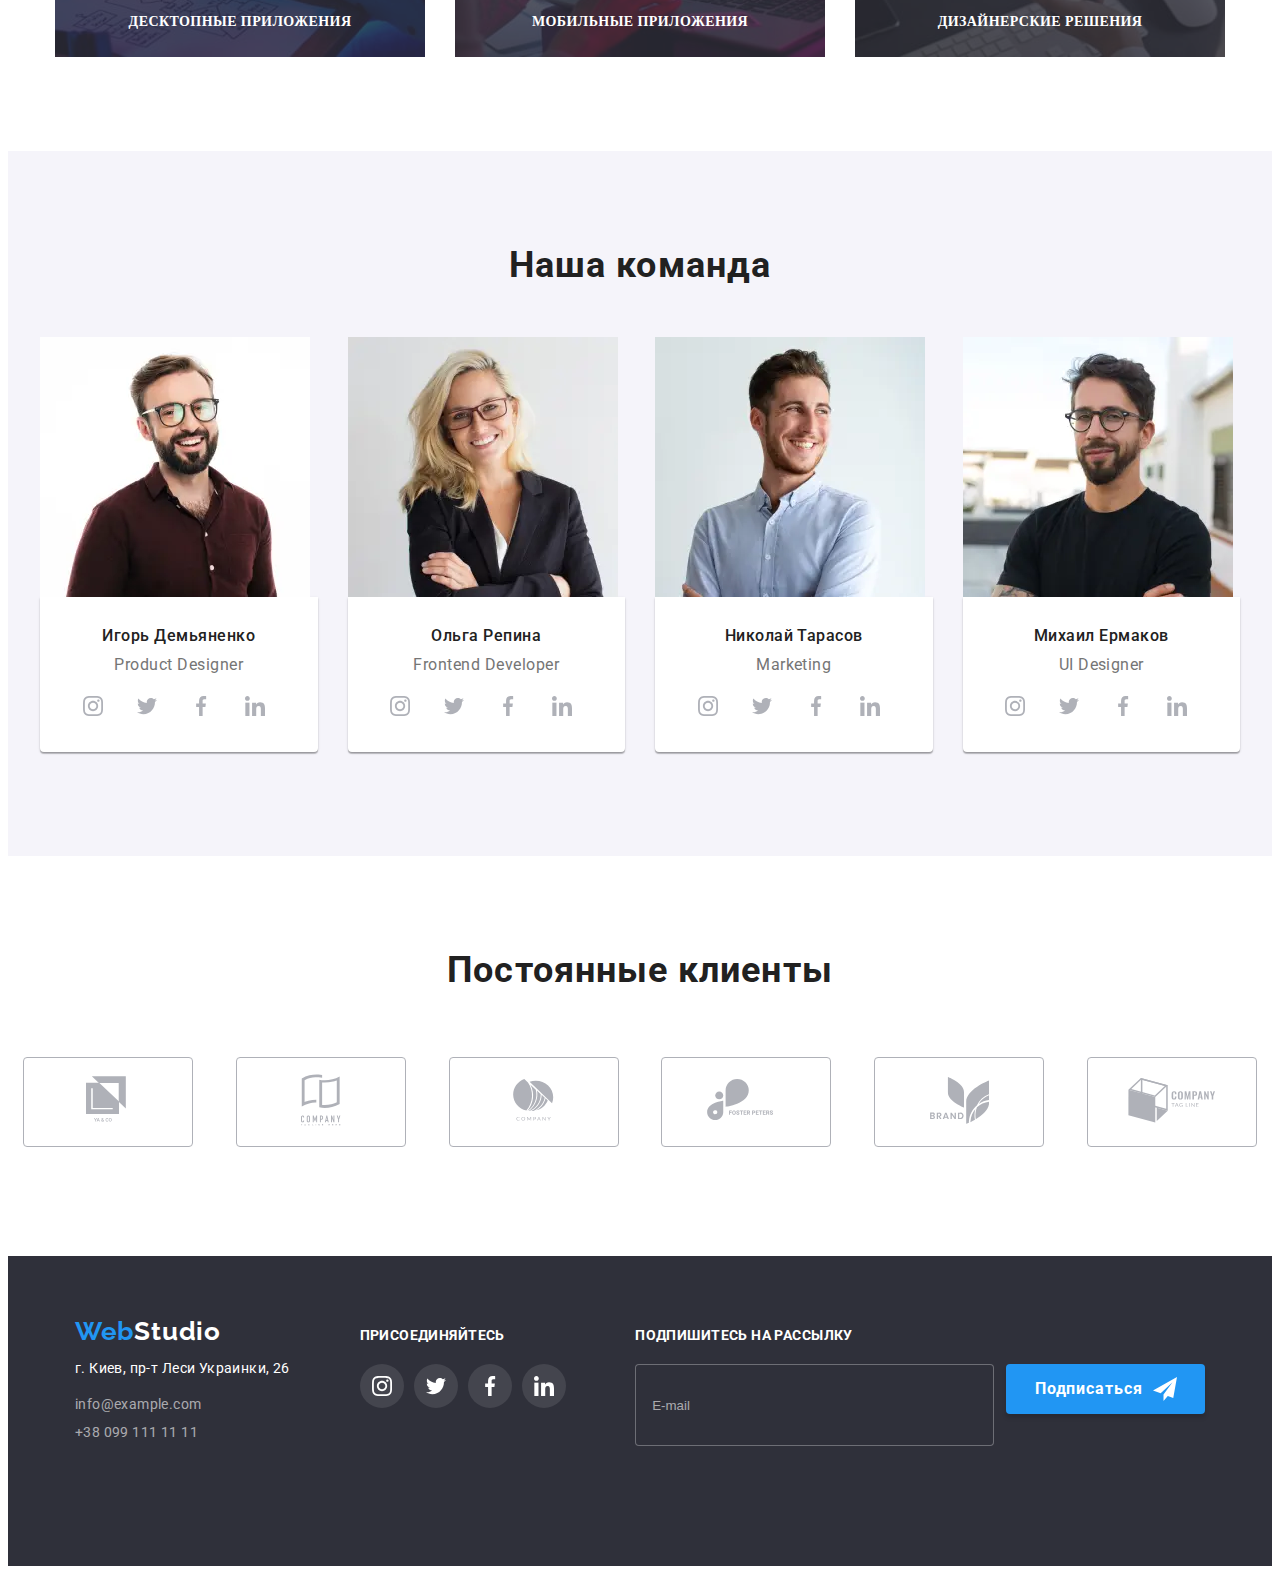
==== commit 7f84efb4: "карточки в team ?????" ====
--- a/index.html
+++ b/index.html
@@ -231,7 +231,6 @@
             <ul class="team-list list">
                 <li class="team-list-item">
                     
-                    <div class="card">
                         
                         <picture>
                             <source srcset="./images/team/igor-desktop.webp 1x, ./images/team/igor-desktop@2x.webp 2x"
@@ -290,12 +289,12 @@
                                         </ul>
                         </div>                        
                         
-                    </div>
+                    
                     
                 </li>
 
                 <li class="team-list-item">
-                    <div class="card">
+                    
                         
                         <picture>
                             <source srcset="./images/team/olga-desktop.webp 1x, ./images/team/olga-desktop@2x.webp 2x"
@@ -311,7 +310,7 @@
                             <img class="card-image" src="./images/team/olga-mobile.jpg" alt="">
                         </picture>
 
-                            <div class="card-name">
+                        <div class="card-name">
                                <h3 class="name">Ольга Репина</h3>
                                <p class="function" lang="en">Frontend Developer</p>
                             <ul class="social-list">
@@ -351,14 +350,14 @@
                                     </a>
                             
                                 </li>
-                            </div>
+                            </ul>    
+                        </div>
                                                              
-                    </div>
+                    
                 </li>
 
                 <li class="team-list-item">
-                    <div class="card">
-                        
+                    
                         <picture>
                             <source srcset="./images/team/nikolay-desktop.webp 1x, ./images/team/nikolay-desktop@2x.webp 2x"
                                 media="(min-width: 1200px)" type="image/webp">
@@ -415,27 +414,28 @@
                                         </a>
                                 
                                     </li>
+                                </ul>    
                             </div>
                             
-                    </div>
+                    
                 </li>
 
                 <li class="team-list-item">
-                    <div class="card">
-                        
-                        <source srcset="./images/team/michael-desktop.webp 1x, ./images/team/michael-desktop@2x.webp 2x"
-                            media="(min-width: 1200px)" type="image/webp">
-                        <source srcset="./images/team/michael-desktop.jpg 1x, ./images/team/michael-desktop@2x.jpg 2x"
-                            media="(min-width: 1200px)">
-                        <source srcset="./images/team/michael-tablet.webp 1x, ./images/team/michael-tablet@2x.webp 2x"
-                            media="(min-width: 768px)" type="image/webp">
-                        <source srcset="./images/team/michael-tablet.jpg 1x, ./images/team/michael-tablet@2x.jpg 2x" 
-                            media="(min-width: 768px)">
-                        <source srcset="./images/team/michael-mobile.webp 1x, ./images/team/michael-mobile@2x.webp 2x"
-                            media="(min-width: 320px)" type="image/webp">
-                        <source srcset="./images/team/michael-mobile.jpg 1x, ./images/team/michael-mobile@2x.jpg 2x" 
-                            media="(min-width: 320px)">
-                        <img class="card-image" src="./images/team/michael-mobile.jpg" alt="">
+                    
+                        <picture>
+                            <source srcset="./images/team/michael-desktop.webp 1x, ./images/team/michael-desktop@2x.webp 2x"
+                                media="(min-width: 1200px)" type="image/webp">
+                            <source srcset="./images/team/michael-desktop.jpg 1x, ./images/team/michael-desktop@2x.jpg 2x"
+                                media="(min-width: 1200px)">
+                            <source srcset="./images/team/michael-tablet.webp 1x, ./images/team/michael-tablet@2x.webp 2x"
+                                media="(min-width: 768px)" type="image/webp">
+                            <source srcset="./images/team/michael-tablet.jpg 1x, ./images/team/michael-tablet@2x.jpg 2x" 
+                                media="(min-width: 768px)">
+                            <source srcset="./images/team/michael-mobile.webp 1x, ./images/team/michael-mobile@2x.webp 2x"
+                                media="(min-width: 320px)" type="image/webp">
+                            <source srcset="./images/team/michael-mobile.jpg 1x, ./images/team/michael-mobile@2x.jpg 2x" 
+                                media="(min-width: 320px)">
+                            <img class="card-image" src="./images/team/michael-mobile.jpg" alt="Михаил Ермаков">
                         </picture>
 
                         <div class="card-name">
@@ -478,9 +478,10 @@
                                     </a>
                             
                                 </li>
+                            </ul>    
                         </div>
                                                                
-                    </div>
+                    
                     
                 </li>
 
@@ -669,8 +670,7 @@
                     </svg>
                     </span>
                     
-                    </label>
-                </label>
+                </label>              
                 
             <label class="modal-form-field">
                     Почта
@@ -690,7 +690,7 @@
 
                <input type="checkbox" id="user-term" name="user-term" class="modal-form-term visually-hidden" >
             <label for="user-term" class="modal-form-check-desk">
-                   Соглашаюсь с рассылкой и принимаю&nbsp<a href="" class="checkbox-link">Условия договора</a>
+                   Соглашаюсь с рассылкой и принимаю&nbsp <a href="" class="checkbox-link">Условия договора</a>
             </label>
                 
                 <button type="submit" class="modal-form-btn">Отправить</button>
--- a/css/main.min.css
+++ b/css/main.min.css
@@ -1,2 +1,2 @@
-:root{--main-font: 'Roboto', sans-serif;--secondary-font: 'Raleway', sans-serif;--accent-color: #2196f3;--section-pt: 94px;--section-pb: 94px}.visually-hidden{position:absolute !important;clip:rect(1px 1px 1px 1px);clip:rect(1px, 1px, 1px, 1px);padding:0 !important;border:0 !important;height:1px !important;width:1px !important;overflow:hidden}h1,h2,h3,h4,h5,h6,p{margin:0}ul,ol{margin:0;padding:0}img{display:block}.link{text-decoration:none;display:inline-block}.list{list-style:none}.adress{font-style:normal}.container{padding-left:15px;padding-right:15px}.header .container{display:flex;align-items:center;justify-content:space-between}@media screen and (min-width: 480px){.container{width:480px;margin:0 auto}}@media screen and (min-width: 768px){.container{width:768px}}@media screen and (min-width: 1200px){.container{width:1200px}}.social-link{justify-content:center;align-items:center;display:inline-flex;width:44px;height:44px;border-radius:50%;background:rgba(255,255,255,0.1);transition:background-color 250ms}.social-link:hover,.social-link:focus{background-color:var(--accent-color)}@media screen and (max-width: 767px){.descrition{padding-top:3px;padding-bottom:3px;line-height:1.71;letter-spacing:0.03em;font-family:Roboto;font-weight:400;font-size:14px;line-height:24px;color:#757575}}@media screen and (min-width: 1200px){.description{font-family:var(--main-font);font-weight:700;font-size:14px;line-height:1.71;letter-spacing:0.03em;color:#757575}}.title{font-family:var(--main-font);font-weight:700;font-size:36px;line-height:1.16;text-align:center;letter-spacing:0.03em;color:#212121;margin-bottom:50px}.social-list-link{justify-content:center;align-items:center;display:inline-flex;width:44px;height:44px;border-radius:50%;background-color:#ffffff;transition:background-color 250ms cubic-bezier(0.4, 0, 0.2, 1)}.social-list-link:hover,.social-list-link:focus{background-color:var(--accent-color)}.social-list-icon{fill:#afb1b8;width:20px;height:20px;transition:fill 250ms cubic-bezier(0.4, 0, 0.2, 1)}.social-list-link:hover .social-list-icon,.social-list-link:focus .social-list-icon{fill:#ffffff}.social-list{display:flex;justify-content:center;margin-right:10px}.section{padding-top:var(--section-pt);padding-bottom:var(--section-pb);margin:0 auto}.modal-btn{font-family:var(--main-font);font-weight:bold;font-size:16px;color:#ffffff;line-height:1.87;cursor:pointer;min-width:200px;display:block;margin:0 auto;box-shadow:0px 4px 4px rgba(0,0,0,0.15);padding:10px 32px;background-color:#2196f3;border:none;border-radius:4px;transition:background-color 250ms cubic-bezier(0.4, 0, 0.2, 1)}.modal-btn:hover,.modal-btn:focus{color:#ffffff;background:var(--accent-color)}@media screen and (max-width: 767px){.buttons{display:flex;flex-wrap:wrap;justify-content:flex-start;margin-bottom:40px}.buttons-item{margin-top:8px}}@media screen and (min-width: 768px){.buttons{display:flex;justify-content:center;margin-bottom:50px}}.portfolio-btn{font-family:var(--main-font);font-weight:bold;font-size:16px;line-height:1.87;cursor:pointer;display:block;margin-right:8px;padding:6px 22px;border:0;border-radius:4px;transition:color 250ms cubic-bezier(0.4, 0, 0.2, 1),background-color 250ms cubic-bezier(0.4, 0, 0.2, 1)}.portfolio-btn:hover,.portfolio-btn:focus{color:#ffffff;background:var(--accent-color)}.projects{display:flex;flex-wrap:wrap;margin-left:-30px;margin-top:-30px}.project-list-item{text-align:center;margin-left:30px;margin-top:30px;flex-basis:calc(100% / 3 - 30px)}.project-list-item:hover{box-shadow:1px 4px 6px 0px rgba(0,0,0,0.16);box-shadow:0px 4px 4px 0px rgba(0,0,0,0.06);box-shadow:0px 1px 1px 0px rgba(0,0,0,0.12)}.project-list-content-wrapper{position:relative;overflow:hidden}.overlay{position:absolute;top:0;left:0;background-color:rgba(33,150,243,0.9);color:#ffffff;padding-left:24px;padding-right:24px;padding-top:63px;padding-bottom:63px;height:100%;overflow:auto;transform:translateY(100%);opacity:0;transition:transform 300ms cubic-bezier(0.4, 0, 0.2, 1)}.project-card-link:hover .overlay,.project-card-link:focus .overlay{transform:translateY(0%);opacity:1}.project-name{font-family:var(--main-font);font-weight:700;font-size:18px;line-height:2;letter-spacing:0.06em;color:#212121}.project-type{font-family:var(--main-font);font-weight:400;font-size:16px;line-height:1.87;letter-spacing:0.03em;color:#757575}.backdrop{position:fixed;top:0;left:0;width:100vw;height:100vh;background-color:rgba(0,0,0,0.2);transition-duration:300ms}@media screen and (max-width: 767px){.modal{position:absolute;top:50%;left:50%;transform:translate(-50%, -50%);width:450px;height:609px;background-color:#ffffff;border-radius:4px;padding:40px}.modal-form-field{margin-top:10px}.modal-form-check-desk{display:flex;align-items:center}.modal-form-check-desk::before{display:block;content:'';width:16px;height:16px;outline:1px solid #000000;cursor:pointer;margin-right:8px}.modal-form-term:checked+.modal-form-check-desk::before{background-image:url("../images/checkbox-icon.svg");background-repeat:no-repeat;background-color:var(--accent-color);background-position:center}.modal-form-term:focus+.modal-form-check-desk::before{box-shadow:0 0 0 2px var(--accent-color)}.modal-close-btn{position:absolute;top:8px;right:8px;width:30px;height:30px;border-radius:50%;outline:none;background-color:#fff;border:1px solid rgba(0,0,0,0.1)}.icon-close:hover,.icon-close:focus{fill:var(--accent-color);transition:fill 250ms cubic-bezier(0.4, 0, 0.2, 1)}.is-hidden{opacity:0;visibility:hidden;pointer-events:none}}@media screen and (min-width: 768px){.modal{position:absolute;top:50%;left:50%;width:450px;max-height:609px;transform:translate(-50%, -50%);background-color:#fff;border-radius:4px;padding:40px}.modal-close-btn{position:absolute;top:13px;right:13px;width:30px;height:30px;border-radius:50%;outline:none;background-color:#fff;border:1px solid rgba(0,0,0,0.1)}.modal-form-check-desk{display:flex;justify-content:center;font-size:12px;line-height:1.16;letter-spacing:0.01em}.modal-form-check-desk::before{display:block;content:'';width:16px;height:16px;outline:1px solid #000000;cursor:pointer;margin-right:8px}.modal-form-term:checked+.modal-form-check-desk::before{background-image:url("../images/checkbox-icon.svg");background-repeat:no-repeat;background-color:var(--accent-color);background-position:center}.modal-form-term:focus+.modal-form-check-desk::before{box-shadow:0 0 0 2px var(--accent-color)}.is-hidden{opacity:0;visibility:hidden;pointer-events:none}}@media screen and (min-width: 1200px){.modal{position:absolute;top:50%;left:50%;transform:translate(-50%, -50%);width:528px;height:580px;background-color:#ffffff;border-radius:4px;padding:40px}.modal-close-btn{position:absolute;display:flex;justify-content:center;align-items:center;width:30px;height:30px;margin-left:auto;border-radius:50%;top:8px;right:8px;cursor:pointer;background-color:#fff;border:1px solid rgba(0,0,0,0.1);outline:none}.modal-close-btn:focus,.modal-close-btn:hover{outline:none;border-color:var(--accent-color);transition:border-color 250ms cubic-bezier(0.4, 0, 0.2, 1)}.icon-close:hover,.icon-close:focus{fill:var(--accent-color);transition:fill 250ms cubic-bezier(0.4, 0, 0.2, 1)}.is-hidden{opacity:0;visibility:hidden;pointer-events:none}}.modal-form{display:flex;flex-direction:column}.modal-form b{font-weight:700;font-size:20px;line-height:1.15;text-align:center;letter-spacing:0.03em;margin-bottom:12px}.modal-form-input{width:100%;height:40px;border:1px solid rgba(33,33,33,0.2);border-radius:4px;padding-left:42px}.modal-form-input:focus{outline:none;border-color:var(--accent-color);transition:border-color 250ms cubic-bezier(0.4, 0, 0.2, 1)}.modal-form-input-wrapper{display:block;position:relative;margin-top:4px}.modal-form-icon{position:absolute;display:block;width:18px;height:18px;top:50%;bottom:0;left:12px;transform:translateY(-50%);transition:fill 250ms cubic-bezier(0.4, 0, 0.2, 1)}.modal-form-input:focus+.modal-form-icon{fill:var(--accent-color)}.modal-form-comment{width:100%;height:120px;border:1px solid rgba(33,33,33,0.2);box-sizing:border-box;border-radius:4px;margin-top:4px;margin-bottom:20px;padding:12px 16px;resize:none;transition:border-color 250ms cubic-bezier(0.4, 0, 0.2, 1)}.modal-form-comment::placeholder{color:rgba(117,117,117,0.5)}.modal-form-comment:focus{outline:none;border-color:var(--accent-color)}.checkbox-link{color:var(--accent-color)}.modal-form-check-desk{font-size:12px;line-height:1.16;letter-spacing:0.01em}.modal-form-btn{font-family:var(--main-font);font-weight:bold;font-size:16px;color:#ffffff;line-height:1.87;cursor:pointer;min-width:200px;display:block;margin:0 auto;box-shadow:0px 4px 4px rgba(0,0,0,0.15);padding:10px 32px;background-color:#2196f3;border:none;border-radius:4px;margin-top:30px;margin-bottom:40px}@media screen and (max-width: 767px){.navigation-list{display:none}.contact-list{display:none}.burger-btn,.mobile-menu-close-btn{background-color:transparent;border:none;padding:0}.mobile-menu-close-btn{position:absolute;top:10px;right:15px}.svg:transition{fill:var(--accent-color)}.burger-icon{fill:#000}.mobile-menu{position:fixed;z-index:999;top:0;left:50%;width:100vw;height:100vh;padding:48px 40px;overflow:scroll;transform:translateY(-100%) translateX(-50%);transition:250ms cubic-bezier(0.4, 0, 0.2, 1);background-color:#ffffff}.mobile-menu.is-open{transform:translateY(0) translateX(-50%);transition:250ms cubic-bezier(0.4, 0, 0.2, 1)}.mobile-menu-list{margin-bottom:25vh}}.mobile-menu-item{font-family:var(--main-font);font-weight:500;font-size:40px;line-height:1.8;letter-spacing:0.02em;color:#212121}.mobile-contact-list{display:block;margin-bottom:64px}.mobile-menu-link{font-weight:500;font-size:40px;line-height:1.17;letter-spacing:0.02em;color:#212121}.mobile-menu-link:hover,.mobile-menu-link:focus{color:var(--accent-color)}.mobile-contact-item{padding-bottom:32px}.mobile-tel{font-family:Roboto;font-weight:500;font-size:34px;line-height:1.17;letter-spacing:0.02em;color:#2196f3}.mobile-mail{font-family:Roboto;font-weight:500;font-size:24px;line-height:1.16;letter-spacing:0.02em;color:#757575}@media screen and (min-width: 768px){.mobile-menu{display:none}.burger-btn{display:none}.navigation-list__navigation-item:not(:last-child){margin-right:50px}.navigation-list{display:flex;align-items:center}.navigation-link{display:inline-block;position:relative;font-weight:500;font-size:14px;line-height:1.14;padding-top:32px;padding-bottom:32px;letter-spacing:0.02em;color:var(--color);transition:color 250ms cubic-bezier(0.4, 0, 0.2, 1)}.navigation-link:hover,.navigation-link:focus{color:var(--accent-color)}.current{color:var(--accent-color)}.current::after{display:block;content:'';position:absolute;bottom:0;left:0;background-color:var(--accent-color);width:100%;height:4px;border-radius:2px}.contact-list{display:block;justify-content:center;align-items:center}.contact-list__tel-link{display:inline-flex;align-items:center;padding-top:10px;font-weight:500;font-size:12px;line-height:1.14;letter-spacing:0.02em;color:#757575;transition:color 250ms var(--accent-color)}.contact-list__mail-link{display:inline-flex;align-items:center;padding-top:10px;font-weight:500;font-size:12px;letter-spacing:0.02em;color:#757575;transition:color 250ms var(--accent-color)}}.contact-list__icons-contact-link{margin-right:10px;color:#757575;transition:color 250ms cubic-bezier(0.4, 0, 0.2, 1)}.contact-list__icons-contact-link:hover,.contact-list__icons-contact-link:focus{fill:var(--accent-color)}.mobile-social-list{display:flex;align-items:center;justify-content:start}.mobile-social-link{font-family:Roboto;font-style:normal;font-weight:500;font-size:18px;line-height:22px;letter-spacing:0.02em;color:#2196f3}.mobile-social-link:not(:last-child){margin-right:10px;padding-right:10px;border-right:1px solid rgba(33,33,33,0.2)}.main-logo{font-family:var(--secondary-font);font-style:normal;font-weight:bold;font-size:26px;line-height:1.19;letter-spacing:0.03em;color:#000000;transition:color 250ms cubic-bezier(0.4, 0, 0.2, 1)}.main-logo:hover,.main-logo:focus{color:var(--accent-color)}.web{color:#2196f3}@media screen and (min-width: 1200px){.header .container{width:1200px;align-items:center;display:flex}.header{height:80px;border-bottom:1px solid #ececec}.navigation-list__navigation-item:not(:last-child){margin-right:50px}.navigation-list{display:flex;align-items:center;margin-left:50px}.contact-list{display:flex;align-items:center;margin-left:auto}.contact-list__icons-contact-link{display:inline-flex;margin-right:10px;color:#757575;transition:color 250ms cubic-bezier(0.4, 0, 0.2, 1)}.contact-list__icons-contact-link:hover,.contact-list__icons-contact-link:focus{fill:var(--accent-color)}.navigation-link{display:inline-block;position:relative;font-weight:500;font-size:14px;line-height:1.14;padding-top:32px;padding-bottom:32px;letter-spacing:0.02em;color:var(--color);transition:color 250ms cubic-bezier(0.4, 0, 0.2, 1)}.navigation-link:hover,.navigation-link:focus{color:var(--accent-color)}.current{color:var(--accent-color)}.current::after{display:block;content:'';position:absolute;bottom:0;left:0;background-color:var(--accent-color);width:100%;height:4px;border-radius:2px}.contact-list{margin-left:auto}.contact-box{display:flex}.contact-list__tel-link{align-items:center;margin-right:30px;font-family:var(--main-font);font-weight:500;font-size:14px;line-height:1.14;letter-spacing:0.02em;color:#757575;transition:color 250ms cubic-bezier(0.4, 0, 0.2, 1)}.contact-list__tel-link:hover,.contact-list__tel-link:focus{color:var(--accent-color)}.contact-list__mail-link{font-family:var(--main-font);font-weight:500;font-size:14px;line-height:1.14;letter-spacing:0.02em;color:#757575;margin-right:50px;transition:color 250ms cubic-bezier(0.4, 0, 0.2, 1)}.contact-list__mail-link:hover,.contact-list__mail-link:focus{color:var(--accent-color)}}.body{font-family:var(--main-font);color:#ffffff}.hero{padding-left:60px;padding-right:60px;margin:0 auto;background-position:center;background-repeat:no-repeat;background-size:cover;background-color:#2f303a;background-image:linear-gradient(to right, rgba(47,48,58,0.4), rgba(47,48,58,0.4)),url("../images/mobile/Hero/hero.jpg")}@media screen and (min-device-pixel-ratio: 2), screen and (min-resolution: 192dpi), screen and (min-resolution: 2dppx){.hero{background-image:linear-gradient(to right, rgba(47,48,58,0.4), rgba(47,48,58,0.4)),url("../images/mobile/Hero/hero@2x.jpg")}}.hero .hero-item{font-family:var(--main-font);font-weight:900;font-size:26px;line-height:1.62;text-align:center;letter-spacing:0.06em;text-transform:uppercase;color:#ffffff;margin:0 auto;margin-bottom:30px}@media screen and (min-width: 768px){.hero{max-width:1199px;background-image:linear-gradient(to right, rgba(47,48,58,0.4), rgba(47,48,58,0.4)),url("../images/tablet/Hero/hero.jpg")}}@media screen and (min-width: 768px) and (min-device-pixel-ratio: 2), screen and (min-width: 768px) and (min-resolution: 192dpi), screen and (min-width: 768px) and (min-resolution: 2dppx){.hero{background-image:linear-gradient(to right, rgba(47,48,58,0.4), rgba(47,48,58,0.4)),url("../images/tablet/Hero/Hero@2x.jpg")}}@media screen and (min-width: 768px){.hero .hero-item{font-family:var(--main-font);font-weight:900;font-size:44px;line-height:1, 62;text-align:center;letter-spacing:0.06em;text-transform:uppercase;color:#ffffff;width:696px;margin:0 auto;margin-bottom:30px}}@media screen and (min-width: 1200px){.hero{padding-top:200px;padding-bottom:200px;max-width:1600px;background-image:linear-gradient(to right, rgba(47,48,58,0.4), rgba(47,48,58,0.4)),url("../images/tablet/Hero/hero-desctop.jpg")}}@media screen and (min-width: 1200px) and (min-device-pixel-ratio: 2), screen and (min-width: 1200px) and (min-resolution: 192dpi), screen and (min-width: 1200px) and (min-resolution: 2dppx){.hero{background-image:linear-gradient(to right, rgba(47,48,58,0.4), rgba(47,48,58,0.4)),url("../images/tablet/Hero/hero-desctop@2x.jpg")}}@media screen and (max-width: 767px){.section{padding-top:60px;padding-bottom:60px}.box{display:flex;justify-content:center;align-items:center;height:120px;background:#f5f4fa;margin-bottom:30px;border-radius:4px}.about-title{font-family:var(--main-font);font-weight:700;font-size:14px;line-height:1.14;letter-spacing:0.03em;text-transform:uppercase;color:#212121;margin-bottom:10px;text-align:center}.features{padding-top:3px;padding-bottom:3px;line-height:1.71;letter-spacing:0.03em;font-family:Roboto;font-weight:400;font-size:14px;line-height:24px;color:#757575}}@media screen and (min-width: 768px){.box{display:flex;justify-content:center;align-items:center;height:120px;background:#f5f4fa;margin-bottom:30px;border-radius:4px}.about-list-item{flex-basis:calc(100% / 2 - 30px);margin-left:30px;margin-top:30px}.about-list{display:flex;flex-wrap:wrap}}@media screen and (min-width: 1200px){.function{margin-top:10px}.about-list{display:flex;flex-wrap:wrap;margin-left:-30px;margin-top:-30px}.box{display:flex;justify-content:center;align-items:center;width:270px;height:120px;background:#f5f4fa;border-radius:4px;margin-bottom:30px}.about-list-item{flex-basis:calc(100% / 4 - 30px);margin-left:30px;margin-top:30px}.about-title{font-family:var(--main-font);font-weight:700;font-size:14px;line-height:1.14;letter-spacing:0.03em;text-transform:uppercase;color:#212121;margin-bottom:10px}.description{font-family:var(--main-font);font-weight:700;font-size:14px;line-height:1.71;letter-spacing:0.03em;color:#757575}}.card-title{align-items:center;padding-top:30px;padding-bottom:30px;border:1px solid #eeeeee;border-top:none;background:#ffffff;border-radius:0px 0px 4px 4px}.projects{display:flex;flex-wrap:wrap;margin-left:-30px;margin-top:-30px}.project-list-item{text-align:center;margin-left:30px;margin-top:30px;flex-basis:calc(100% / 3 - 30px)}.project-list-item:hover{box-shadow:1px 4px 6px 0px rgba(0,0,0,0.16);box-shadow:0px 4px 4px 0px rgba(0,0,0,0.06);box-shadow:0px 1px 1px 0px rgba(0,0,0,0.12)}.project-list-content-wrapper{position:relative;overflow:hidden}.project-card-link:hover .overlay,.project-card-link:focus .overlay{transform:translateY(0%);opacity:1}.overlay{position:absolute;top:0;left:0;background-color:rgba(33,150,243,0.9);color:#ffffff;padding-left:24px;padding-right:24px;padding-top:63px;padding-bottom:63px;height:100%;overflow:auto;transform:translateY(100%);opacity:0;transition:transform 300ms cubic-bezier(0.4, 0, 0.2, 1)}.project-name{font-family:var(--main-font);font-weight:700;font-size:18px;line-height:2;letter-spacing:0.06em;color:#212121}.project-type{font-family:var(--main-font);font-weight:400;font-size:16px;line-height:1.87;letter-spacing:0.03em;color:#757575}@media screen and (max-width: 767px){.activity{display:none}}@media screen and (min-width: 768px){.activity{display:none}}@media screen and (min-width: 1200px){.activity{width:1200px;display:flex}.title{font-family:var(--main-font);font-weight:700;font-size:36px;line-height:1.16;text-align:center;letter-spacing:0.03em;color:#212121;margin-bottom:50px}.activity-item{display:flex;margin-left:-30px}.activity-item-img{position:relative;flex-basis:calc(100% / 3 - 30px);margin-left:30px;margin-top:30px}.activity-text{position:absolute;bottom:0;right:0;width:100%;font-weight:700;font-size:14px;line-height:1.14;text-align:center;letter-spacing:0.03em;text-transform:uppercase;color:#ffffff;padding-top:27px;padding-bottom:27px;background:rgba(47,48,58,0.8)}}@media screen and (max-width: 767px){.container{padding-left:15px;padding-right:15px}.team{background-color:#f5f4fa}.team-list{display:flex;flex-direction:column}.card{max-width:100%}.card-name{margin-bottom:10px;padding-top:30px;padding-bottom:24px;font-family:var(--main-font);font-weight:500;font-size:16px;line-height:1.19;letter-spacing:0.03em;background:#ffffff;box-shadow:0px 1px 3px rgba(0,0,0,0.12),0px 1px 1px rgba(0,0,0,0.14),0px 2px 1px rgba(0,0,0,0.2);border-radius:0px 0px 4px 4px}.name{text-align:center;font-weight:500;font-size:16px;line-height:1.18;margin-bottom:10px}.function{text-align:center;font-size:16px;line-height:1.18;margin-bottom:16px}.social-list{display:flex;justify-content:center;margin-right:122px;margin-left:122px}.social-list-item:not(:last-child){margin-right:10px}}@media screen and (min-width: 768px){.team{background-color:#f5f4fa}.team-list{display:flex;flex-wrap:wrap;margin:-15px}.social-list{margin:0 auto}.name{text-align:center;font-weight:500;font-size:16px;line-height:1.18;margin-bottom:10px;font-family:var(--main-font);letter-spacing:0.03em;color:#212121}.card-name{text-align:center;padding-top:30px;padding-bottom:24px;font-family:var(--main-font);font-weight:500;font-size:16px;line-height:1.19;letter-spacing:0.03em;background:#ffffff;box-shadow:0px 1px 3px rgba(0,0,0,0.12),0px 1px 1px rgba(0,0,0,0.14),0px 2px 1px rgba(0,0,0,0.2);border-radius:0px 0px 4px 4px}.card{flex-basis:calc((100% - 60px) / 2);margin:15px}.function{margin-top:10px;margin-bottom:16px;font-family:var(--main-font);font-weight:400;font-size:16px;line-height:1.18;text-align:center;letter-spacing:0.03em;color:#757575;margin-bottom:10px}}@media screen and (min-width: 1200px){.team{background-color:#f5f4fa}.social-list{display:flex;justify-content:center}.social-list-link{justify-content:center;align-items:center;display:inline-flex;width:44px;height:44px;border-radius:50%;background-color:#ffffff;transition:background-color 250ms cubic-bezier(0.4, 0, 0.2, 1)}.social-list-link:hover,.social-list-link:focus{background-color:var(--accent-color)}.social-list-icon{fill:#afb1b8;width:20px;height:20px;transition:fill 250ms cubic-bezier(0.4, 0, 0.2, 1)}.social-list-link:hover .social-list-icon,.social-list-link:focus .social-list-icon{fill:#ffffff}.social-list{display:flex;justify-content:center;margin-right:10px}.social-list-item:not(:last-child){margin-right:10px}.card-img{display:block;width:100%}.card{box-shadow:0px 1px 3px 0px rgba(0,0,0,0.12);flex-basis:calc((100%-120px) / 4)}.team-list{display:flex;flex-wrap:nowrap;margin-top:-30px}.team-list-item{margin-top:30px}.function{font-family:var(--main-font);font-weight:400;font-size:16px;line-height:1.18;text-align:center;letter-spacing:0.03em;color:#757575;margin-bottom:10px}}@media screen and (max-width: 767px){.clients{padding-top:60px;padding-bottom:60px}.clients-list-box{display:flex;flex-wrap:wrap;justify-content:space-around}.clients-list-item{display:flex;justify-content:center;align-items:center;margin:15px 15px;width:210px;height:90px;border:1px solid #afb1b8;box-sizing:border-box;border-radius:4px}.clients-list-item:hover{border-color:var(--accent-color);transition:border 250ms cubic-bezier(0.4, 0, 0.2, 1)}.client-logo{fill:#afb1b8}.clients-list-item:hover .client-logo{fill:var(--accent-color);transition:fill 250ms cubic-bezier(0.4, 0, 0.2, 1)}}@media screen and (min-width: 768px){.clients-list-box{display:flex;flex-wrap:wrap;justify-content:space-around}.clients-list-item{display:flex;justify-content:center;align-items:center;margin:15px 15px;width:210px;height:90px;border:1px solid #afb1b8;box-sizing:border-box;border-radius:4px}.clients-list-item:hover{border-color:var(--accent-color);transition:border 250ms cubic-bezier(0.4, 0, 0.2, 1)}.client-logo{fill:#afb1b8}.clients-list-item:hover .client-logo{fill:var(--accent-color);transition:fill 250ms cubic-bezier(0.4, 0, 0.2, 1)}}@media screen and (min-width: 1200px){.clients-list-box{display:flex;flex-wrap:nowrap;justify-content:space-between;margin:0 auto}.clients-list-item{display:flex;justify-content:center;align-items:center;width:170px;height:90px;border:1px solid #afb1b8;box-sizing:border-box;border-radius:4px}.clients-list-item:hover{border-color:var(--accent-color);transition:border 250ms cubic-bezier(0.4, 0, 0.2, 1)}.client-logo{fill:#afb1b8}.clients-list-item:hover .client-logo{fill:var(--accent-color);transition:fill 250ms cubic-bezier(0.4, 0, 0.2, 1)}}@media screen and (max-width: 767px){.footer{padding-top:60px;padding-bottom:60px;background:#2f303a;align-items:center}.footer-logo{margin-bottom:20px;margin-right:0;font-family:var(--secondary-font);font-weight:bold;font-size:26px;line-height:1.19;letter-spacing:0.03em;color:#ffffff;transition:color 250ms cubic-bezier(0.4, 0, 0.2, 1)}.footer-logo:hover,.footer-logo:focus{color:var(--accent-color)}.location-link{padding-bottom:8px;font-size:14px;line-height:1.71;letter-spacing:0.03em;color:#ffffff;transition:color 250ms cubic-bezier(0.4, 0, 0.2, 1)}.location-link:hover,.location-link:focus{color:var(--accent-color)}.footer-adress{text-align:center;margin-bottom:60px}.footer-link-mail,.footer-link-tel{padding-bottom:8px;font-family:var(--main-font);font-weight:400;font-size:14px;line-height:2;letter-spacing:0.03em;color:rgba(255,255,255,0.6);transition:color 250ms cubic-bezier(0.4, 0, 0.2, 1)}.footer-link-mail:hover,.footer-link-mail:focus,.footer-link-tel:hover,.footer-link-tel:focus{color:var(--accent-color)}.footer-wrapper{flex-direction:column;align-items:center}.footer-wrapper-social{margin-bottom:60px}.join{text-align:center;margin-bottom:20px;font-weight:700;font-size:14px;line-height:1.14;letter-spacing:0.03em;text-transform:uppercase;color:#ffffff}.footer-social{display:flex;margin-bottom:60px;justify-content:center}.footer-social-list{display:flex;justify-content:space-between;width:206px;height:44px;margin:0 auto}.icon-social{fill:#ffffff;width:20px;height:20px}.footer-form input{width:100%;height:50px;margin:0 auto 20px;border:1px solid rgba(255,255,255,0.3);filter:drop-shadow(0px 4px 4px rgba(0,0,0,0.15));border-radius:4px;background:#2f303a;padding:16px 15px;color:#ffffff}.footer-form b{display:block;margin-bottom:20px;text-align:center;font-weight:700;font-size:14px;line-height:16px;text-transform:uppercase;color:#ffffff}.footer-form button{width:200px;height:50px;left:1185px;top:2785px;background:#2196f3;box-shadow:0px 4px 4px rgba(0,0,0,0.15);border-radius:4px;font-family:var(--main-font);font-weight:700;font-size:16px;line-height:1.87;display:flex;align-items:center;text-align:center;letter-spacing:0.06em;color:#ffffff}.subscribe-btn{padding-left:29px;padding-right:28px;border:none;margin-top:20px;margin:0 auto}.subscribe-input{color:#ffffff}.subscribe-input::placeholder{color:rgba(255,255,255,0.6)}.send-icon{margin-left:10px}}@media screen and (min-width: 768px){.footer{display:flex;padding-top:60px;padding-bottom:60px;background-color:#2f303a}.footer-wrapper{display:flex;flex-wrap:wrap;align-items:baseline;justify-content:space-around}.footer-social-list{display:flex;justify-content:space-between;width:206px;height:44px;margin:0 auto}.join{font-family:var(--main-font);font-weight:700;font-size:14px;line-height:1.14;text-align:center;letter-spacing:0.03em;text-transform:uppercase;color:#ffffff;margin-bottom:20px}.location-link{font-family:var(--main-font);font-weight:400;font-size:14px;line-height:24px;letter-spacing:0.03em;color:#ffffff}.footer-link-mail,.footer-link-tel{font-family:var(--main-font);font-weight:400;font-size:14px;line-height:1.71;text-align:center;letter-spacing:0.03em;color:rgba(255,255,255,0.6)}.footer-logo{margin-bottom:20px;font-family:var(--secondary-font);font-weight:bold;font-size:26px;line-height:1.19;letter-spacing:0.03em;color:#ffffff;transition:color 250ms cubic-bezier(0.4, 0, 0.2, 1)}.social-link{background:rgba(255,255,255,0.1)}.icon-social{fill:#ffffff}.footer-adress{text-align:center;margin-bottom:60px}.subscribe-input{width:450px;background-color:#2f303a;border:1px solid rgba(255,255,255,0.3);border-radius:4px;padding:15px 16px;margin-bottom:20px}.subscribe{display:block;text-align:center;font-family:var(--main-font);font-weight:700;font-size:14px;line-height:1.14;letter-spacing:0.03em;text-transform:uppercase;color:#ffffff;margin-bottom:20px}.subscribe-btn{padding-left:29px;padding-right:28px;border:none;margin-top:20px;margin:0 auto}.footer-form button{width:200px;height:50px;left:1185px;top:2785px;background:#2196f3;box-shadow:0px 4px 4px rgba(0,0,0,0.15);border-radius:4px;font-family:var(--main-font);font-weight:700;font-size:16px;line-height:1.87;display:flex;align-items:center;text-align:center;letter-spacing:0.06em;color:#ffffff}.send-icon{margin-left:10px}}@media screen and (min-width: 1200px){.footer{background:#2f303a;padding-top:60px;padding-bottom:60px}.footer-wrapper{display:flex;align-items:baseline}.footer-adress{text-align:left}.icon-social{fill:#ffffff;width:20px;height:20px}.footer-main{width:1200px;margin:0 auto;padding-left:15px;padding-right:15px}.social-link{justify-content:center;align-items:center;display:inline-flex;width:44px;height:44px;border-radius:50%;background:rgba(255,255,255,0.1);transition:background-color 250ms}.social-link:hover,.social-link:focus{background-color:var(--accent-color)}.footer-logo{display:inline-block;font-family:var(--secondary-font);font-weight:bold;font-size:26px;line-height:1.19;letter-spacing:0.03em;color:#ffffff;margin-bottom:10px;transition:color 250ms cubic-bezier(0.4, 0, 0.2, 1)}.footer-logo:hover,.footer-logo:focus{color:var(--accent-color)}.footer-link-mail{font-family:var(--main-font);font-weight:400;font-size:14px;line-height:2;letter-spacing:0.03em;color:rgba(255,255,255,0.6);transition:color 250ms cubic-bezier(0.4, 0, 0.2, 1)}.footer-link-mail:hover,.footer-link-mail:focus{color:var(--accent-color)}.footer-link-tel{font-family:var(--main-font);font-weight:400;font-size:14px;line-height:2;letter-spacing:0.03em;color:rgba(255,255,255,0.6);transition:color 250ms cubic-bezier(0.4, 0, 0.2, 1)}.footer-link-tel:hover,.footer-link-tel:focus{color:var(--accent-color)}.location-link{margin-bottom:9px;font-size:14px;line-height:1.71;letter-spacing:0.03em;color:#ffffff;transition:color 250ms cubic-bezier(0.4, 0, 0.2, 1)}.location-link:hover,.location-link:focus{color:var(--accent-color)}.footer-social-list{display:flex;width:206px;height:44px;justify-content:space-between}.footer-form-items{display:flex;width:570px;height:86px}.subscribe{text-align:left;font-family:var(--main-font);font-weight:700;font-size:14px;line-height:1.14;letter-spacing:0.03em;text-transform:uppercase;color:#ffffff;margin-bottom:20px}.subscribe-input{width:358px;height:50px;margin-right:12px;color:#ffffff}.subscribe-input::placeholder{color:rgba(255,255,255,0.6)}.join{font-family:var(--main-font);font-weight:bold;font-size:14px;line-height:1.14;color:#ffffff;letter-spacing:0.03em;text-transform:uppercase;text-align:left}.join-title{margin-bottom:20px}}
+:root{--main-font: 'Roboto', sans-serif;--secondary-font: 'Raleway', sans-serif;--accent-color: #2196f3;--section-pt: 94px;--section-pb: 94px}.visually-hidden{position:absolute !important;clip:rect(1px 1px 1px 1px);clip:rect(1px, 1px, 1px, 1px);padding:0 !important;border:0 !important;height:1px !important;width:1px !important;overflow:hidden}h1,h2,h3,h4,h5,h6,p{margin:0}ul,ol{margin:0;padding:0}img{display:block}.link{text-decoration:none;display:inline-block}.list{list-style:none}.adress{font-style:normal}.container{padding-left:15px;padding-right:15px}.header .container{display:flex;align-items:center;justify-content:space-between}@media screen and (min-width: 480px){.container{width:480px;margin:0 auto}}@media screen and (min-width: 768px){.container{width:768px}}@media screen and (min-width: 1200px){.container{width:1200px}}.social-link{justify-content:center;align-items:center;display:inline-flex;width:44px;height:44px;border-radius:50%;background:rgba(255,255,255,0.1);transition:background-color 250ms}.social-link:hover,.social-link:focus{background-color:var(--accent-color)}@media screen and (max-width: 767px){.descrition{padding-top:3px;padding-bottom:3px;line-height:1.71;letter-spacing:0.03em;font-family:Roboto;font-weight:400;font-size:14px;line-height:24px;color:#757575}}@media screen and (min-width: 1200px){.description{font-family:var(--main-font);font-weight:700;font-size:14px;line-height:1.71;letter-spacing:0.03em;color:#757575}}.title{font-family:var(--main-font);font-weight:700;font-size:36px;line-height:1.16;text-align:center;letter-spacing:0.03em;color:#212121;margin-bottom:50px}.social-list-link{justify-content:center;align-items:center;display:inline-flex;width:44px;height:44px;border-radius:50%;background-color:#ffffff;transition:background-color 250ms cubic-bezier(0.4, 0, 0.2, 1)}.social-list-link:hover,.social-list-link:focus{background-color:var(--accent-color)}.social-list-icon{fill:#afb1b8;width:20px;height:20px;transition:fill 250ms cubic-bezier(0.4, 0, 0.2, 1)}.social-list-link:hover .social-list-icon,.social-list-link:focus .social-list-icon{fill:#ffffff}.social-list{display:flex;justify-content:center;margin-right:10px}.section{padding-top:var(--section-pt);padding-bottom:var(--section-pb);margin:0 auto}.modal-btn{font-family:var(--main-font);font-weight:bold;font-size:16px;color:#ffffff;line-height:1.87;cursor:pointer;min-width:200px;display:block;margin:0 auto;box-shadow:0px 4px 4px rgba(0,0,0,0.15);padding:10px 32px;background-color:#2196f3;border:none;border-radius:4px;transition:background-color 250ms cubic-bezier(0.4, 0, 0.2, 1)}.modal-btn:hover,.modal-btn:focus{color:#ffffff;background:var(--accent-color)}@media screen and (max-width: 767px){.buttons{display:flex;flex-wrap:wrap;justify-content:flex-start;margin-bottom:40px}.buttons-item{margin-top:8px}}@media screen and (min-width: 768px){.buttons{display:flex;justify-content:center;margin-bottom:50px}}.portfolio-btn{font-family:var(--main-font);font-weight:bold;font-size:16px;line-height:1.87;cursor:pointer;display:block;margin-right:8px;padding:6px 22px;border:0;border-radius:4px;transition:color 250ms cubic-bezier(0.4, 0, 0.2, 1),background-color 250ms cubic-bezier(0.4, 0, 0.2, 1)}.portfolio-btn:hover,.portfolio-btn:focus{color:#ffffff;background:var(--accent-color)}.projects{display:flex;flex-wrap:wrap;margin-left:-30px;margin-top:-30px}.project-list-item{text-align:center;margin-left:30px;margin-top:30px;flex-basis:calc(100% / 3 - 30px)}.project-list-item:hover{box-shadow:1px 4px 6px 0px rgba(0,0,0,0.16);box-shadow:0px 4px 4px 0px rgba(0,0,0,0.06);box-shadow:0px 1px 1px 0px rgba(0,0,0,0.12)}.project-list-content-wrapper{position:relative;overflow:hidden}.overlay{position:absolute;top:0;left:0;background-color:rgba(33,150,243,0.9);color:#ffffff;padding-left:24px;padding-right:24px;padding-top:63px;padding-bottom:63px;height:100%;overflow:auto;transform:translateY(100%);opacity:0;transition:transform 300ms cubic-bezier(0.4, 0, 0.2, 1)}.project-card-link:hover .overlay,.project-card-link:focus .overlay{transform:translateY(0%);opacity:1}.project-name{font-family:var(--main-font);font-weight:700;font-size:18px;line-height:2;letter-spacing:0.06em;color:#212121}.project-type{font-family:var(--main-font);font-weight:400;font-size:16px;line-height:1.87;letter-spacing:0.03em;color:#757575}.backdrop{position:fixed;top:0;left:0;width:100vw;height:100vh;background-color:rgba(0,0,0,0.2);transition-duration:300ms}@media screen and (max-width: 767px){.modal{position:absolute;top:50%;left:50%;transform:translate(-50%, -50%);width:450px;height:609px;background-color:#ffffff;border-radius:4px;padding:40px}.modal-form-field{margin-top:10px}.modal-form-check-desk{display:flex;align-items:center}.modal-form-check-desk::before{display:block;content:'';width:16px;height:16px;outline:1px solid #000000;cursor:pointer;margin-right:8px}.modal-form-term:checked+.modal-form-check-desk::before{background-image:url("../images/checkbox-icon.svg");background-repeat:no-repeat;background-color:var(--accent-color);background-position:center}.modal-form-term:focus+.modal-form-check-desk::before{box-shadow:0 0 0 2px var(--accent-color)}.modal-close-btn{position:absolute;top:8px;right:8px;width:30px;height:30px;border-radius:50%;outline:none;background-color:#fff;border:1px solid rgba(0,0,0,0.1)}.icon-close:hover,.icon-close:focus{fill:var(--accent-color);transition:fill 250ms cubic-bezier(0.4, 0, 0.2, 1)}.is-hidden{opacity:0;visibility:hidden;pointer-events:none}}@media screen and (min-width: 768px){.modal{position:absolute;top:50%;left:50%;width:450px;max-height:609px;transform:translate(-50%, -50%);background-color:#fff;border-radius:4px;padding:40px}.modal-close-btn{position:absolute;top:13px;right:13px;width:30px;height:30px;border-radius:50%;outline:none;background-color:#fff;border:1px solid rgba(0,0,0,0.1)}.modal-form-check-desk{display:flex;justify-content:center;font-size:12px;line-height:1.16;letter-spacing:0.01em}.modal-form-check-desk::before{display:block;content:'';width:16px;height:16px;outline:1px solid #000000;cursor:pointer;margin-right:8px}.modal-form-term:checked+.modal-form-check-desk::before{background-image:url("../images/checkbox-icon.svg");background-repeat:no-repeat;background-color:var(--accent-color);background-position:center}.modal-form-term:focus+.modal-form-check-desk::before{box-shadow:0 0 0 2px var(--accent-color)}.is-hidden{opacity:0;visibility:hidden;pointer-events:none}}@media screen and (min-width: 1200px){.modal{position:absolute;top:50%;left:50%;transform:translate(-50%, -50%);width:528px;height:580px;background-color:#ffffff;border-radius:4px;padding:40px}.modal-close-btn{position:absolute;display:flex;justify-content:center;align-items:center;width:30px;height:30px;margin-left:auto;border-radius:50%;top:8px;right:8px;cursor:pointer;background-color:#fff;border:1px solid rgba(0,0,0,0.1);outline:none}.modal-close-btn:focus,.modal-close-btn:hover{outline:none;border-color:var(--accent-color);transition:border-color 250ms cubic-bezier(0.4, 0, 0.2, 1)}.icon-close:hover,.icon-close:focus{fill:var(--accent-color);transition:fill 250ms cubic-bezier(0.4, 0, 0.2, 1)}.is-hidden{opacity:0;visibility:hidden;pointer-events:none}}.modal-form{display:flex;flex-direction:column}.modal-form b{font-weight:700;font-size:20px;line-height:1.15;text-align:center;letter-spacing:0.03em;margin-bottom:12px}.modal-form-input{width:100%;height:40px;border:1px solid rgba(33,33,33,0.2);border-radius:4px;padding-left:42px}.modal-form-input:focus{outline:none;border-color:var(--accent-color);transition:border-color 250ms cubic-bezier(0.4, 0, 0.2, 1)}.modal-form-input-wrapper{display:block;position:relative;margin-top:4px}.modal-form-icon{position:absolute;display:block;width:18px;height:18px;top:50%;bottom:0;left:12px;transform:translateY(-50%);transition:fill 250ms cubic-bezier(0.4, 0, 0.2, 1)}.modal-form-input:focus+.modal-form-icon{fill:var(--accent-color)}.modal-form-comment{width:100%;height:120px;border:1px solid rgba(33,33,33,0.2);box-sizing:border-box;border-radius:4px;margin-top:4px;margin-bottom:20px;padding:12px 16px;resize:none;transition:border-color 250ms cubic-bezier(0.4, 0, 0.2, 1)}.modal-form-comment::placeholder{color:rgba(117,117,117,0.5)}.modal-form-comment:focus{outline:none;border-color:var(--accent-color)}.checkbox-link{color:var(--accent-color)}.modal-form-check-desk{font-size:12px;line-height:1.16;letter-spacing:0.01em}.modal-form-btn{font-family:var(--main-font);font-weight:bold;font-size:16px;color:#ffffff;line-height:1.87;cursor:pointer;min-width:200px;display:block;margin:0 auto;box-shadow:0px 4px 4px rgba(0,0,0,0.15);padding:10px 32px;background-color:#2196f3;border:none;border-radius:4px;margin-top:30px;margin-bottom:40px}@media screen and (max-width: 767px){.navigation-list{display:none}.contact-list{display:none}.burger-btn,.mobile-menu-close-btn{background-color:transparent;border:none;padding:0}.mobile-menu-close-btn{position:absolute;top:10px;right:15px}.svg:transition{fill:var(--accent-color)}.burger-icon{fill:#000}.mobile-menu{position:fixed;z-index:999;top:0;left:50%;width:100vw;height:100vh;padding:48px 40px;overflow:scroll;transform:translateY(-100%) translateX(-50%);transition:250ms cubic-bezier(0.4, 0, 0.2, 1);background-color:#ffffff}.mobile-menu.is-open{transform:translateY(0) translateX(-50%);transition:250ms cubic-bezier(0.4, 0, 0.2, 1)}.mobile-menu-list{margin-bottom:25vh}}.mobile-menu-item{font-family:var(--main-font);font-weight:500;font-size:40px;line-height:1.8;letter-spacing:0.02em;color:#212121}.mobile-contact-list{display:block;margin-bottom:64px}.mobile-menu-link{font-weight:500;font-size:40px;line-height:1.17;letter-spacing:0.02em;color:#212121}.mobile-menu-link:hover,.mobile-menu-link:focus{color:var(--accent-color)}.mobile-contact-item{padding-bottom:32px}.mobile-tel{font-family:Roboto;font-weight:500;font-size:34px;line-height:1.17;letter-spacing:0.02em;color:#2196f3}.mobile-mail{font-family:Roboto;font-weight:500;font-size:24px;line-height:1.16;letter-spacing:0.02em;color:#757575}@media screen and (min-width: 768px){.mobile-menu{display:none}.burger-btn{display:none}.navigation-list__navigation-item:not(:last-child){margin-right:50px}.navigation-list{display:flex;align-items:center}.navigation-link{display:inline-block;position:relative;font-weight:500;font-size:14px;line-height:1.14;padding-top:32px;padding-bottom:32px;letter-spacing:0.02em;color:var(--color);transition:color 250ms cubic-bezier(0.4, 0, 0.2, 1)}.navigation-link:hover,.navigation-link:focus{color:var(--accent-color)}.current{color:var(--accent-color)}.current::after{display:block;content:'';position:absolute;bottom:0;left:0;background-color:var(--accent-color);width:100%;height:4px;border-radius:2px}.contact-list{display:block;justify-content:center;align-items:center}.contact-list__tel-link{display:inline-flex;align-items:center;padding-top:10px;font-weight:500;font-size:12px;line-height:1.14;letter-spacing:0.02em;color:#757575;transition:color 250ms var(--accent-color)}.contact-list__mail-link{display:inline-flex;align-items:center;padding-top:10px;font-weight:500;font-size:12px;letter-spacing:0.02em;color:#757575;transition:color 250ms var(--accent-color)}}.contact-list__icons-contact-link{margin-right:10px;color:#757575;transition:color 250ms cubic-bezier(0.4, 0, 0.2, 1)}.contact-list__icons-contact-link:hover,.contact-list__icons-contact-link:focus{fill:var(--accent-color)}.mobile-social-list{display:flex;align-items:center;justify-content:start}.mobile-social-link{font-family:Roboto;font-style:normal;font-weight:500;font-size:18px;line-height:22px;letter-spacing:0.02em;color:#2196f3}.mobile-social-link:not(:last-child){margin-right:10px;padding-right:10px;border-right:1px solid rgba(33,33,33,0.2)}.main-logo{font-family:var(--secondary-font);font-style:normal;font-weight:bold;font-size:26px;line-height:1.19;letter-spacing:0.03em;color:#000000;transition:color 250ms cubic-bezier(0.4, 0, 0.2, 1)}.main-logo:hover,.main-logo:focus{color:var(--accent-color)}.web{color:#2196f3}@media screen and (min-width: 1200px){.header .container{width:1200px;align-items:center;display:flex}.header{height:80px;border-bottom:1px solid #ececec}.navigation-list__navigation-item:not(:last-child){margin-right:50px}.navigation-list{display:flex;align-items:center;margin-left:50px}.contact-list{display:flex;align-items:center;margin-left:auto}.contact-list__icons-contact-link{display:inline-flex;margin-right:10px;color:#757575;transition:color 250ms cubic-bezier(0.4, 0, 0.2, 1)}.contact-list__icons-contact-link:hover,.contact-list__icons-contact-link:focus{fill:var(--accent-color)}.navigation-link{display:inline-block;position:relative;font-weight:500;font-size:14px;line-height:1.14;padding-top:32px;padding-bottom:32px;letter-spacing:0.02em;color:var(--color);transition:color 250ms cubic-bezier(0.4, 0, 0.2, 1)}.navigation-link:hover,.navigation-link:focus{color:var(--accent-color)}.current{color:var(--accent-color)}.current::after{display:block;content:'';position:absolute;bottom:0;left:0;background-color:var(--accent-color);width:100%;height:4px;border-radius:2px}.contact-list{margin-left:auto}.contact-box{display:flex}.contact-list__tel-link{align-items:center;margin-right:30px;font-family:var(--main-font);font-weight:500;font-size:14px;line-height:1.14;letter-spacing:0.02em;color:#757575;transition:color 250ms cubic-bezier(0.4, 0, 0.2, 1)}.contact-list__tel-link:hover,.contact-list__tel-link:focus{color:var(--accent-color)}.contact-list__mail-link{font-family:var(--main-font);font-weight:500;font-size:14px;line-height:1.14;letter-spacing:0.02em;color:#757575;margin-right:50px;transition:color 250ms cubic-bezier(0.4, 0, 0.2, 1)}.contact-list__mail-link:hover,.contact-list__mail-link:focus{color:var(--accent-color)}}.body{font-family:var(--main-font);color:#ffffff}.hero{padding-left:60px;padding-right:60px;margin:0 auto;background-position:center;background-repeat:no-repeat;background-size:cover;background-color:#2f303a;background-image:linear-gradient(to right, rgba(47,48,58,0.4), rgba(47,48,58,0.4)),url("../images/mobile/Hero/hero.jpg")}@media screen and (min-device-pixel-ratio: 2), screen and (min-resolution: 192dpi), screen and (min-resolution: 2dppx){.hero{background-image:linear-gradient(to right, rgba(47,48,58,0.4), rgba(47,48,58,0.4)),url("../images/mobile/Hero/hero@2x.jpg")}}.hero .hero-item{font-family:var(--main-font);font-weight:900;font-size:26px;line-height:1.62;text-align:center;letter-spacing:0.06em;text-transform:uppercase;color:#ffffff;margin:0 auto;margin-bottom:30px}@media screen and (min-width: 768px){.hero{max-width:1199px;background-image:linear-gradient(to right, rgba(47,48,58,0.4), rgba(47,48,58,0.4)),url("../images/tablet/Hero/hero.jpg")}}@media screen and (min-width: 768px) and (min-device-pixel-ratio: 2), screen and (min-width: 768px) and (min-resolution: 192dpi), screen and (min-width: 768px) and (min-resolution: 2dppx){.hero{background-image:linear-gradient(to right, rgba(47,48,58,0.4), rgba(47,48,58,0.4)),url("../images/tablet/Hero/Hero@2x.jpg")}}@media screen and (min-width: 768px){.hero .hero-item{font-family:var(--main-font);font-weight:900;font-size:44px;line-height:1, 62;text-align:center;letter-spacing:0.06em;text-transform:uppercase;color:#ffffff;width:696px;margin:0 auto;margin-bottom:30px}}@media screen and (min-width: 1200px){.hero{padding-top:200px;padding-bottom:200px;max-width:1600px;background-image:linear-gradient(to right, rgba(47,48,58,0.4), rgba(47,48,58,0.4)),url("../images/tablet/Hero/hero-desctop.jpg")}}@media screen and (min-width: 1200px) and (min-device-pixel-ratio: 2), screen and (min-width: 1200px) and (min-resolution: 192dpi), screen and (min-width: 1200px) and (min-resolution: 2dppx){.hero{background-image:linear-gradient(to right, rgba(47,48,58,0.4), rgba(47,48,58,0.4)),url("../images/tablet/Hero/hero-desctop@2x.jpg")}}@media screen and (max-width: 767px){.section{padding-top:60px;padding-bottom:60px}.box{display:flex;justify-content:center;align-items:center;height:120px;background:#f5f4fa;margin-bottom:30px;border-radius:4px}.about-title{font-family:var(--main-font);font-weight:700;font-size:14px;line-height:1.14;letter-spacing:0.03em;text-transform:uppercase;color:#212121;margin-bottom:10px;text-align:center}.features{padding-top:3px;padding-bottom:3px;line-height:1.71;letter-spacing:0.03em;font-family:Roboto;font-weight:400;font-size:14px;line-height:24px;color:#757575}}@media screen and (min-width: 768px){.box{display:flex;justify-content:center;align-items:center;height:120px;background:#f5f4fa;margin-bottom:30px;border-radius:4px}.about-list-item{flex-basis:calc(100% / 2 - 30px);margin-left:30px;margin-top:30px}.about-list{display:flex;flex-wrap:wrap}}@media screen and (min-width: 1200px){.function{margin-top:10px}.about-list{display:flex;flex-wrap:wrap;margin-left:-30px;margin-top:-30px}.box{display:flex;justify-content:center;align-items:center;width:270px;height:120px;background:#f5f4fa;border-radius:4px;margin-bottom:30px}.about-list-item{flex-basis:calc(100% / 4 - 30px);margin-left:30px;margin-top:30px}.about-title{font-family:var(--main-font);font-weight:700;font-size:14px;line-height:1.14;letter-spacing:0.03em;text-transform:uppercase;color:#212121;margin-bottom:10px}.description{font-family:var(--main-font);font-weight:700;font-size:14px;line-height:1.71;letter-spacing:0.03em;color:#757575}}.card-title{align-items:center;padding-top:30px;padding-bottom:30px;border:1px solid #eeeeee;border-top:none;background:#ffffff;border-radius:0px 0px 4px 4px}.projects{display:flex;flex-wrap:wrap;margin-left:-30px;margin-top:-30px}.project-list-item{text-align:center;margin-left:30px;margin-top:30px;flex-basis:calc(100% / 3 - 30px)}.project-list-item:hover{box-shadow:1px 4px 6px 0px rgba(0,0,0,0.16);box-shadow:0px 4px 4px 0px rgba(0,0,0,0.06);box-shadow:0px 1px 1px 0px rgba(0,0,0,0.12)}.project-list-content-wrapper{position:relative;overflow:hidden}.project-card-link:hover .overlay,.project-card-link:focus .overlay{transform:translateY(0%);opacity:1}.overlay{position:absolute;top:0;left:0;background-color:rgba(33,150,243,0.9);color:#ffffff;padding-left:24px;padding-right:24px;padding-top:63px;padding-bottom:63px;height:100%;overflow:auto;transform:translateY(100%);opacity:0;transition:transform 300ms cubic-bezier(0.4, 0, 0.2, 1)}.project-name{font-family:var(--main-font);font-weight:700;font-size:18px;line-height:2;letter-spacing:0.06em;color:#212121}.project-type{font-family:var(--main-font);font-weight:400;font-size:16px;line-height:1.87;letter-spacing:0.03em;color:#757575}@media screen and (max-width: 767px){.activity{display:none}}@media screen and (min-width: 768px){.activity{display:none}}@media screen and (min-width: 1200px){.activity{width:1200px;display:flex}.title{font-family:var(--main-font);font-weight:700;font-size:36px;line-height:1.16;text-align:center;letter-spacing:0.03em;color:#212121;margin-bottom:50px}.activity-item{display:flex;margin-left:-30px}.activity-item-img{position:relative;flex-basis:calc(100% / 3 - 30px);margin-left:30px;margin-top:30px}.activity-text{position:absolute;bottom:0;right:0;width:100%;font-weight:700;font-size:14px;line-height:1.14;text-align:center;letter-spacing:0.03em;text-transform:uppercase;color:#ffffff;padding-top:27px;padding-bottom:27px;background:rgba(47,48,58,0.8)}}@media screen and (min-width: 320px){.team{background-color:#f5f4fa}.card{max-width:100%}.card-name{margin-bottom:10px;padding-top:30px;padding-bottom:24px;font-family:var(--main-font);font-weight:500;font-size:16px;line-height:1.19;letter-spacing:0.03em;background:#ffffff;box-shadow:0px 1px 3px rgba(0,0,0,0.12),0px 1px 1px rgba(0,0,0,0.14),0px 2px 1px rgba(0,0,0,0.2);border-radius:0px 0px 4px 4px}.card-img{width:100%;height:auto}.name{text-align:center;font-weight:500;font-size:16px;line-height:1.18;margin-bottom:10px}.function{text-align:center;font-size:16px;line-height:1.18;margin-bottom:16px}.social-list{display:flex;justify-content:center;margin-right:122px;margin-left:122px}.social-list-item:not(:last-child){margin-right:10px}}@media screen and (min-width: 768px){.team{background-color:#f5f4fa}.team-list{display:flex;flex-wrap:wrap;margin:-15px}.social-list{margin:0 auto}.name{text-align:center;font-weight:500;font-size:16px;line-height:1.18;margin-bottom:10px;font-family:var(--main-font);letter-spacing:0.03em;color:#212121}.card-name{text-align:center;padding-top:30px;padding-bottom:24px;font-family:var(--main-font);font-weight:500;font-size:16px;line-height:1.19;letter-spacing:0.03em;background:#ffffff;box-shadow:0px 1px 3px rgba(0,0,0,0.12),0px 1px 1px rgba(0,0,0,0.14),0px 2px 1px rgba(0,0,0,0.2);border-radius:0px 0px 4px 4px}.team-list-item{flex-basis:calc((100% - 60px) / 2);margin:15px}.function{margin-top:10px;margin-bottom:16px;font-family:var(--main-font);font-weight:400;font-size:16px;line-height:1.18;text-align:center;letter-spacing:0.03em;color:#757575;margin-bottom:10px}}@media screen and (min-width: 1200px){.team{background-color:#f5f4fa}.social-list{display:flex;justify-content:center}.social-list-link{justify-content:center;align-items:center;display:inline-flex;width:44px;height:44px;border-radius:50%;background-color:#ffffff;transition:background-color 250ms cubic-bezier(0.4, 0, 0.2, 1)}.social-list-link:hover,.social-list-link:focus{background-color:var(--accent-color)}.social-list-icon{fill:#afb1b8;width:20px;height:20px;transition:fill 250ms cubic-bezier(0.4, 0, 0.2, 1)}.social-list-link:hover .social-list-icon,.social-list-link:focus .social-list-icon{fill:#ffffff}.social-list{display:flex;justify-content:center;margin-right:10px}.social-list-item:not(:last-child){margin-right:10px}.card-img{display:block;width:100%;height:auto}.team-list{display:flex;flex-wrap:nowrap;margin-top:-30px}.team-list-item{flex-basis:calc((100%-120px) / 4);margin-top:30px}.function{font-family:var(--main-font);font-weight:400;font-size:16px;line-height:1.18;text-align:center;letter-spacing:0.03em;color:#757575;margin-bottom:10px}}@media screen and (max-width: 767px){.clients{padding-top:60px;padding-bottom:60px}.clients-list-box{display:flex;flex-wrap:wrap;justify-content:space-around}.clients-list-item{display:flex;justify-content:center;align-items:center;margin:15px 15px;width:210px;height:90px;border:1px solid #afb1b8;box-sizing:border-box;border-radius:4px}.clients-list-item:hover{border-color:var(--accent-color);transition:border 250ms cubic-bezier(0.4, 0, 0.2, 1)}.client-logo{fill:#afb1b8}.clients-list-item:hover .client-logo{fill:var(--accent-color);transition:fill 250ms cubic-bezier(0.4, 0, 0.2, 1)}}@media screen and (min-width: 768px){.clients-list-box{display:flex;flex-wrap:wrap;justify-content:space-around}.clients-list-item{display:flex;justify-content:center;align-items:center;margin:15px 15px;width:210px;height:90px;border:1px solid #afb1b8;box-sizing:border-box;border-radius:4px}.clients-list-item:hover{border-color:var(--accent-color);transition:border 250ms cubic-bezier(0.4, 0, 0.2, 1)}.client-logo{fill:#afb1b8}.clients-list-item:hover .client-logo{fill:var(--accent-color);transition:fill 250ms cubic-bezier(0.4, 0, 0.2, 1)}}@media screen and (min-width: 1200px){.clients-list-box{display:flex;flex-wrap:nowrap;justify-content:space-between;margin:0 auto}.clients-list-item{display:flex;justify-content:center;align-items:center;width:170px;height:90px;border:1px solid #afb1b8;box-sizing:border-box;border-radius:4px}.clients-list-item:hover{border-color:var(--accent-color);transition:border 250ms cubic-bezier(0.4, 0, 0.2, 1)}.client-logo{fill:#afb1b8}.clients-list-item:hover .client-logo{fill:var(--accent-color);transition:fill 250ms cubic-bezier(0.4, 0, 0.2, 1)}}@media screen and (max-width: 767px){.footer{padding-top:60px;padding-bottom:60px;background:#2f303a;align-items:center}.footer-logo{margin-bottom:20px;margin-right:0;font-family:var(--secondary-font);font-weight:bold;font-size:26px;line-height:1.19;letter-spacing:0.03em;color:#ffffff;transition:color 250ms cubic-bezier(0.4, 0, 0.2, 1)}.footer-logo:hover,.footer-logo:focus{color:var(--accent-color)}.location-link{padding-bottom:8px;font-size:14px;line-height:1.71;letter-spacing:0.03em;color:#ffffff;transition:color 250ms cubic-bezier(0.4, 0, 0.2, 1)}.location-link:hover,.location-link:focus{color:var(--accent-color)}.footer-adress{text-align:center;margin-bottom:60px}.footer-link-mail,.footer-link-tel{padding-bottom:8px;font-family:var(--main-font);font-weight:400;font-size:14px;line-height:2;letter-spacing:0.03em;color:rgba(255,255,255,0.6);transition:color 250ms cubic-bezier(0.4, 0, 0.2, 1)}.footer-link-mail:hover,.footer-link-mail:focus,.footer-link-tel:hover,.footer-link-tel:focus{color:var(--accent-color)}.footer-wrapper{flex-direction:column;align-items:center}.footer-wrapper-social{margin-bottom:60px}.join{text-align:center;margin-bottom:20px;font-weight:700;font-size:14px;line-height:1.14;letter-spacing:0.03em;text-transform:uppercase;color:#ffffff}.footer-social{display:flex;margin-bottom:60px;justify-content:center}.footer-social-list{display:flex;justify-content:space-between;width:206px;height:44px;margin:0 auto}.icon-social{fill:#ffffff;width:20px;height:20px}.footer-form input{width:100%;height:50px;margin:0 auto 20px;border:1px solid rgba(255,255,255,0.3);filter:drop-shadow(0px 4px 4px rgba(0,0,0,0.15));border-radius:4px;background:#2f303a;padding:16px 15px;color:#ffffff}.footer-form b{display:block;margin-bottom:20px;text-align:center;font-weight:700;font-size:14px;line-height:16px;text-transform:uppercase;color:#ffffff}.footer-form button{width:200px;height:50px;left:1185px;top:2785px;background:#2196f3;box-shadow:0px 4px 4px rgba(0,0,0,0.15);border-radius:4px;font-family:var(--main-font);font-weight:700;font-size:16px;line-height:1.87;display:flex;align-items:center;text-align:center;letter-spacing:0.06em;color:#ffffff}.subscribe-btn{padding-left:29px;padding-right:28px;border:none;margin-top:20px;margin:0 auto}.subscribe-input{color:#ffffff}.subscribe-input::placeholder{color:rgba(255,255,255,0.6)}.send-icon{margin-left:10px}}@media screen and (min-width: 768px){.footer{display:flex;padding-top:60px;padding-bottom:60px;background-color:#2f303a}.footer-wrapper{display:flex;flex-wrap:wrap;align-items:baseline;justify-content:space-around}.footer-social-list{display:flex;justify-content:space-between;width:206px;height:44px;margin:0 auto}.join{font-family:var(--main-font);font-weight:700;font-size:14px;line-height:1.14;text-align:center;letter-spacing:0.03em;text-transform:uppercase;color:#ffffff;margin-bottom:20px}.location-link{font-family:var(--main-font);font-weight:400;font-size:14px;line-height:24px;letter-spacing:0.03em;color:#ffffff}.footer-link-mail,.footer-link-tel{font-family:var(--main-font);font-weight:400;font-size:14px;line-height:1.71;text-align:center;letter-spacing:0.03em;color:rgba(255,255,255,0.6)}.footer-logo{margin-bottom:20px;font-family:var(--secondary-font);font-weight:bold;font-size:26px;line-height:1.19;letter-spacing:0.03em;color:#ffffff;transition:color 250ms cubic-bezier(0.4, 0, 0.2, 1)}.social-link{background:rgba(255,255,255,0.1)}.icon-social{fill:#ffffff}.footer-adress{text-align:center;margin-bottom:60px}.subscribe-input{width:450px;background-color:#2f303a;border:1px solid rgba(255,255,255,0.3);border-radius:4px;padding:15px 16px;margin-bottom:20px}.subscribe{display:block;text-align:center;font-family:var(--main-font);font-weight:700;font-size:14px;line-height:1.14;letter-spacing:0.03em;text-transform:uppercase;color:#ffffff;margin-bottom:20px}.subscribe-btn{padding-left:29px;padding-right:28px;border:none;margin-top:20px;margin:0 auto}.footer-form button{width:200px;height:50px;left:1185px;top:2785px;background:#2196f3;box-shadow:0px 4px 4px rgba(0,0,0,0.15);border-radius:4px;font-family:var(--main-font);font-weight:700;font-size:16px;line-height:1.87;display:flex;align-items:center;text-align:center;letter-spacing:0.06em;color:#ffffff}.send-icon{margin-left:10px}}@media screen and (min-width: 1200px){.footer{background:#2f303a;padding-top:60px;padding-bottom:60px}.footer-wrapper{display:flex;align-items:baseline}.footer-adress{text-align:left}.icon-social{fill:#ffffff;width:20px;height:20px}.footer-main{width:1200px;margin:0 auto;padding-left:15px;padding-right:15px}.social-link{justify-content:center;align-items:center;display:inline-flex;width:44px;height:44px;border-radius:50%;background:rgba(255,255,255,0.1);transition:background-color 250ms}.social-link:hover,.social-link:focus{background-color:var(--accent-color)}.footer-logo{display:inline-block;font-family:var(--secondary-font);font-weight:bold;font-size:26px;line-height:1.19;letter-spacing:0.03em;color:#ffffff;margin-bottom:10px;transition:color 250ms cubic-bezier(0.4, 0, 0.2, 1)}.footer-logo:hover,.footer-logo:focus{color:var(--accent-color)}.footer-link-mail{font-family:var(--main-font);font-weight:400;font-size:14px;line-height:2;letter-spacing:0.03em;color:rgba(255,255,255,0.6);transition:color 250ms cubic-bezier(0.4, 0, 0.2, 1)}.footer-link-mail:hover,.footer-link-mail:focus{color:var(--accent-color)}.footer-link-tel{font-family:var(--main-font);font-weight:400;font-size:14px;line-height:2;letter-spacing:0.03em;color:rgba(255,255,255,0.6);transition:color 250ms cubic-bezier(0.4, 0, 0.2, 1)}.footer-link-tel:hover,.footer-link-tel:focus{color:var(--accent-color)}.location-link{margin-bottom:9px;font-size:14px;line-height:1.71;letter-spacing:0.03em;color:#ffffff;transition:color 250ms cubic-bezier(0.4, 0, 0.2, 1)}.location-link:hover,.location-link:focus{color:var(--accent-color)}.footer-social-list{display:flex;width:206px;height:44px;justify-content:space-between}.footer-form-items{display:flex;width:570px;height:86px}.subscribe{text-align:left;font-family:var(--main-font);font-weight:700;font-size:14px;line-height:1.14;letter-spacing:0.03em;text-transform:uppercase;color:#ffffff;margin-bottom:20px}.subscribe-input{width:358px;height:50px;margin-right:12px;color:#ffffff}.subscribe-input::placeholder{color:rgba(255,255,255,0.6)}.join{font-family:var(--main-font);font-weight:bold;font-size:14px;line-height:1.14;color:#ffffff;letter-spacing:0.03em;text-transform:uppercase;text-align:left}.join-title{margin-bottom:20px}}
 /*# sourceMappingURL=main.min.css.map */